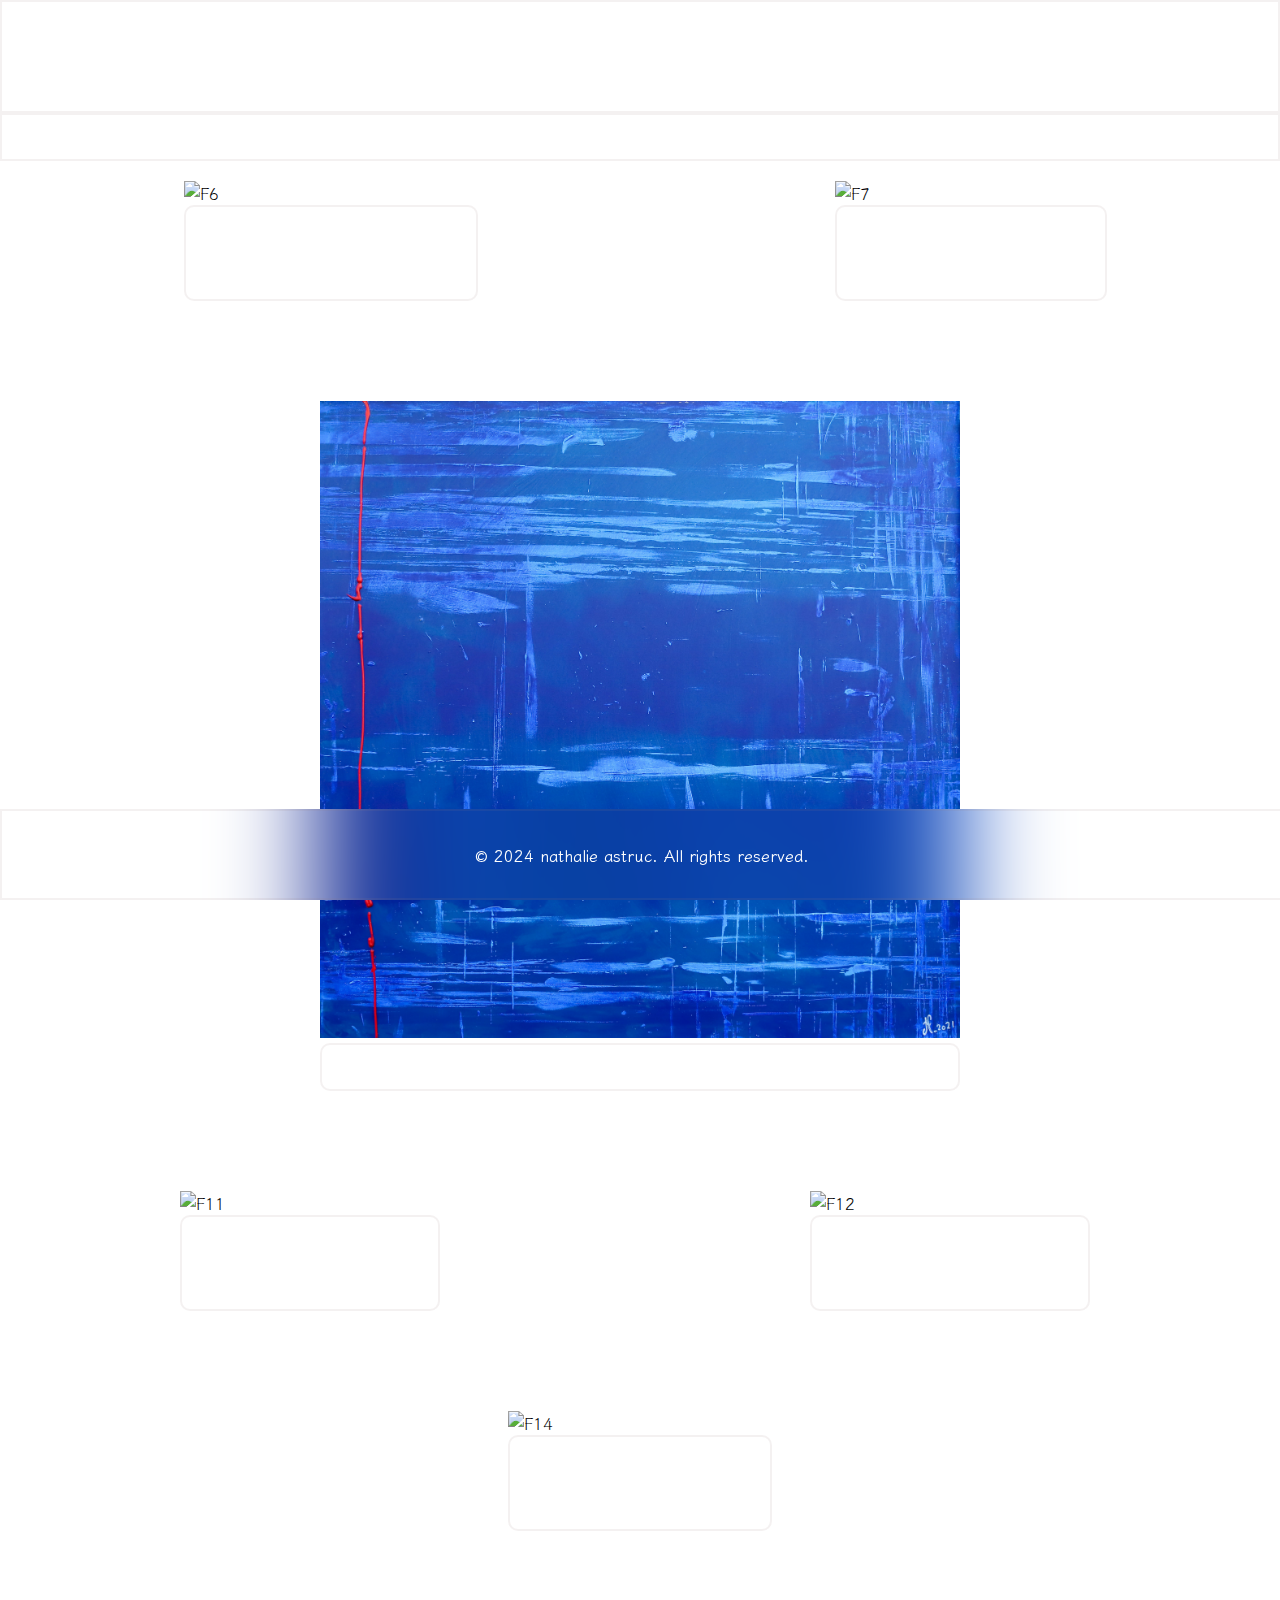
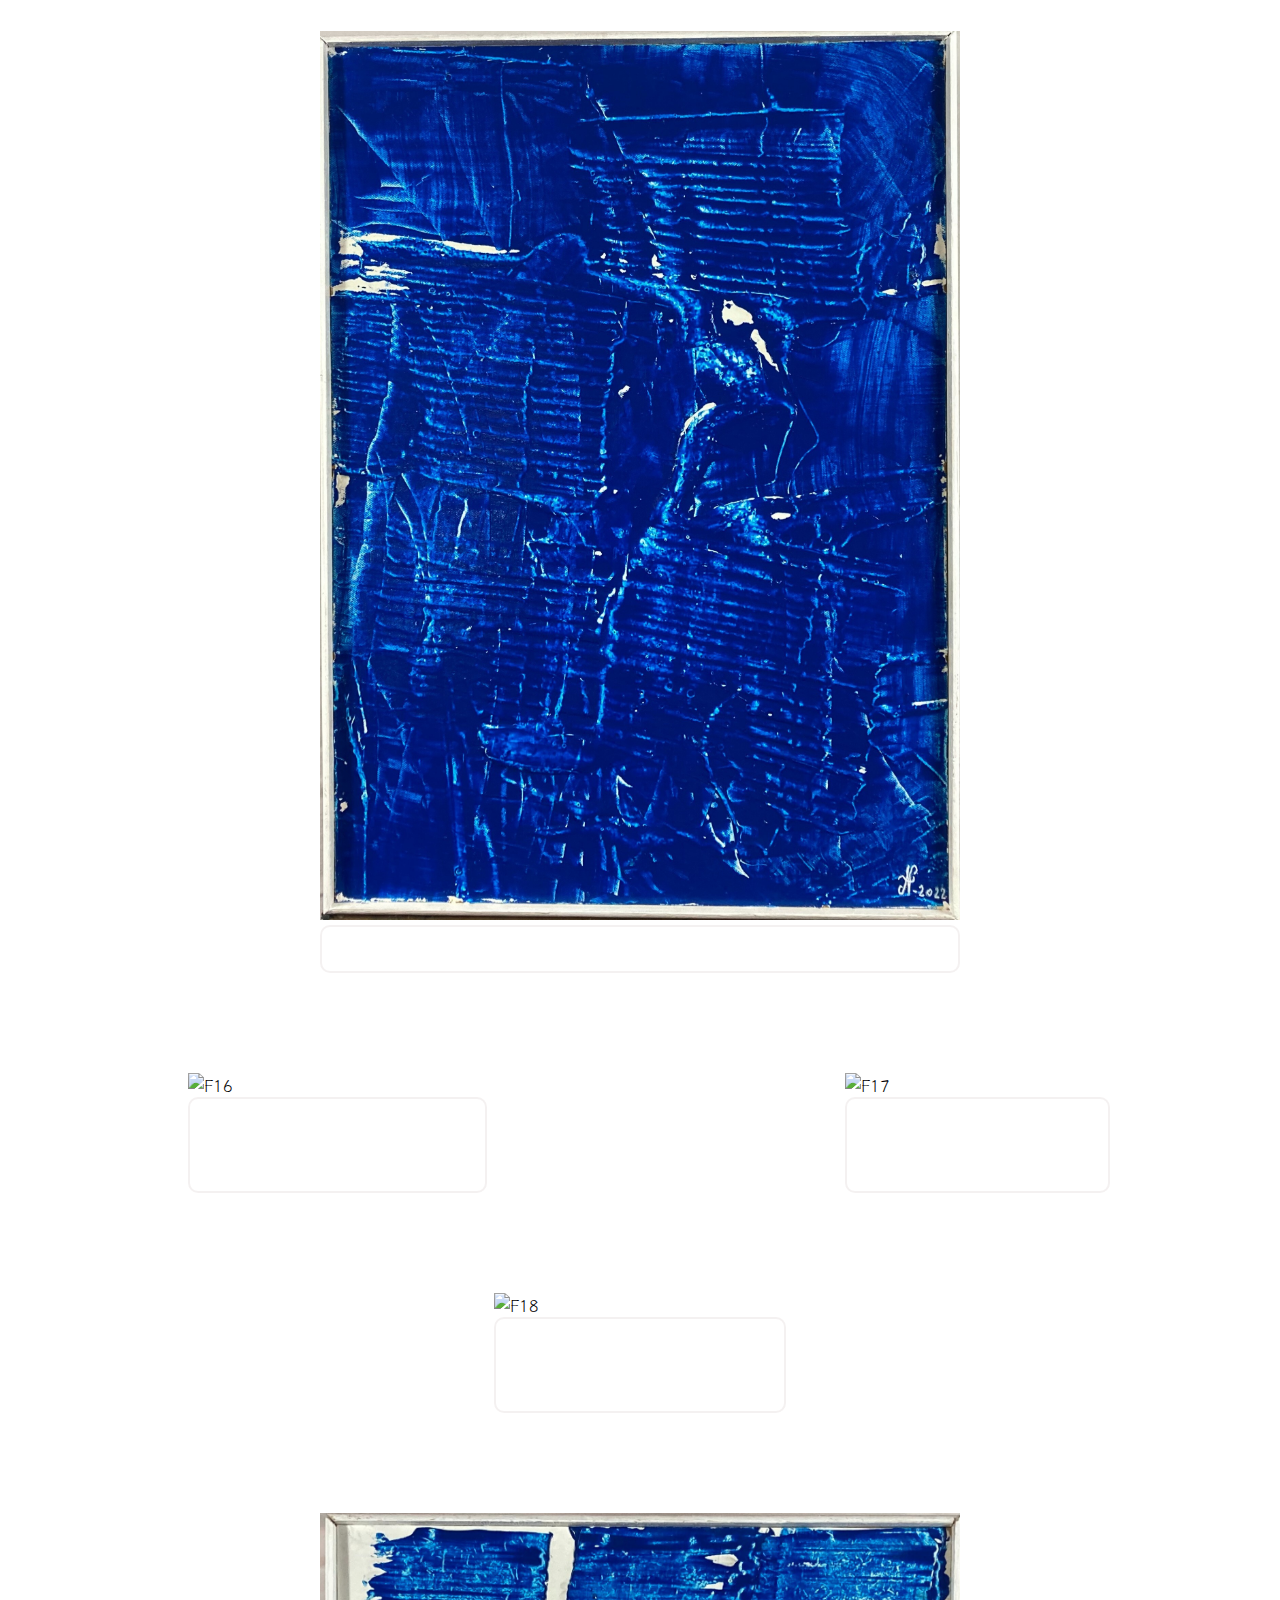
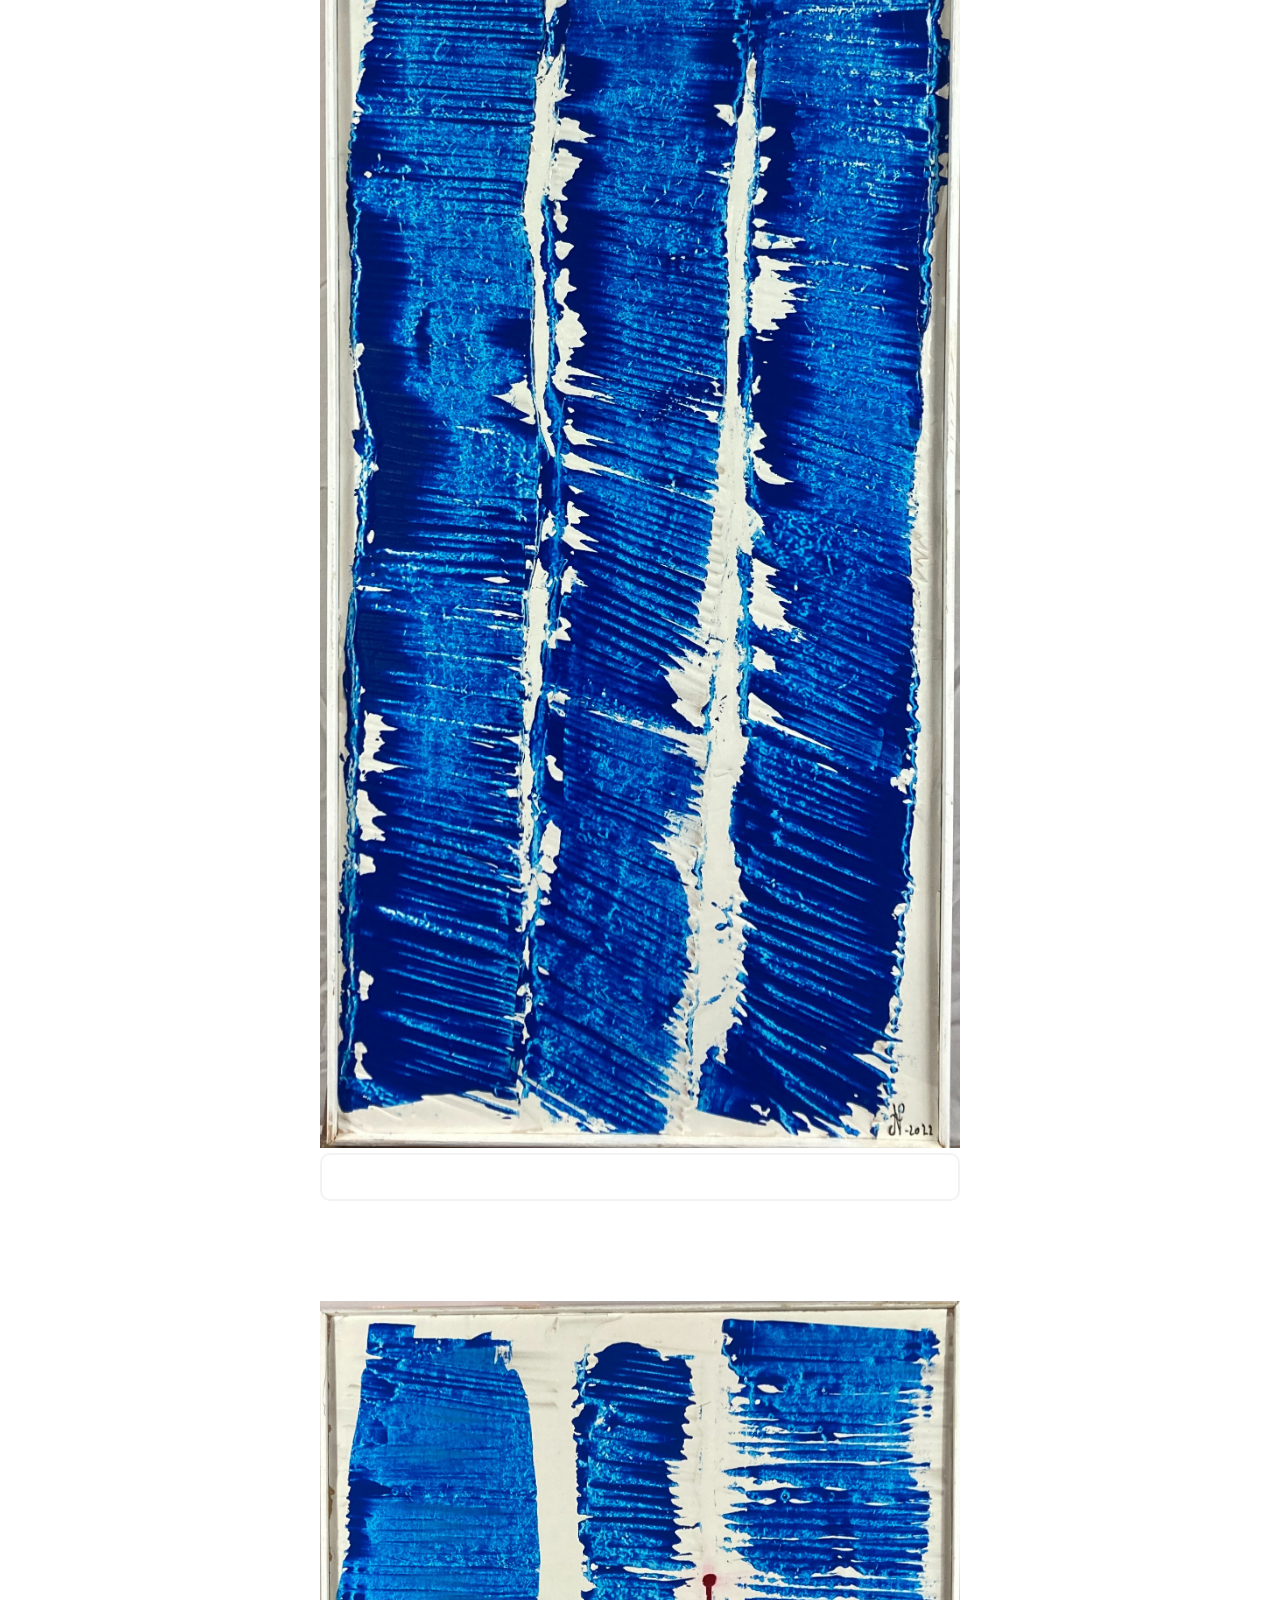
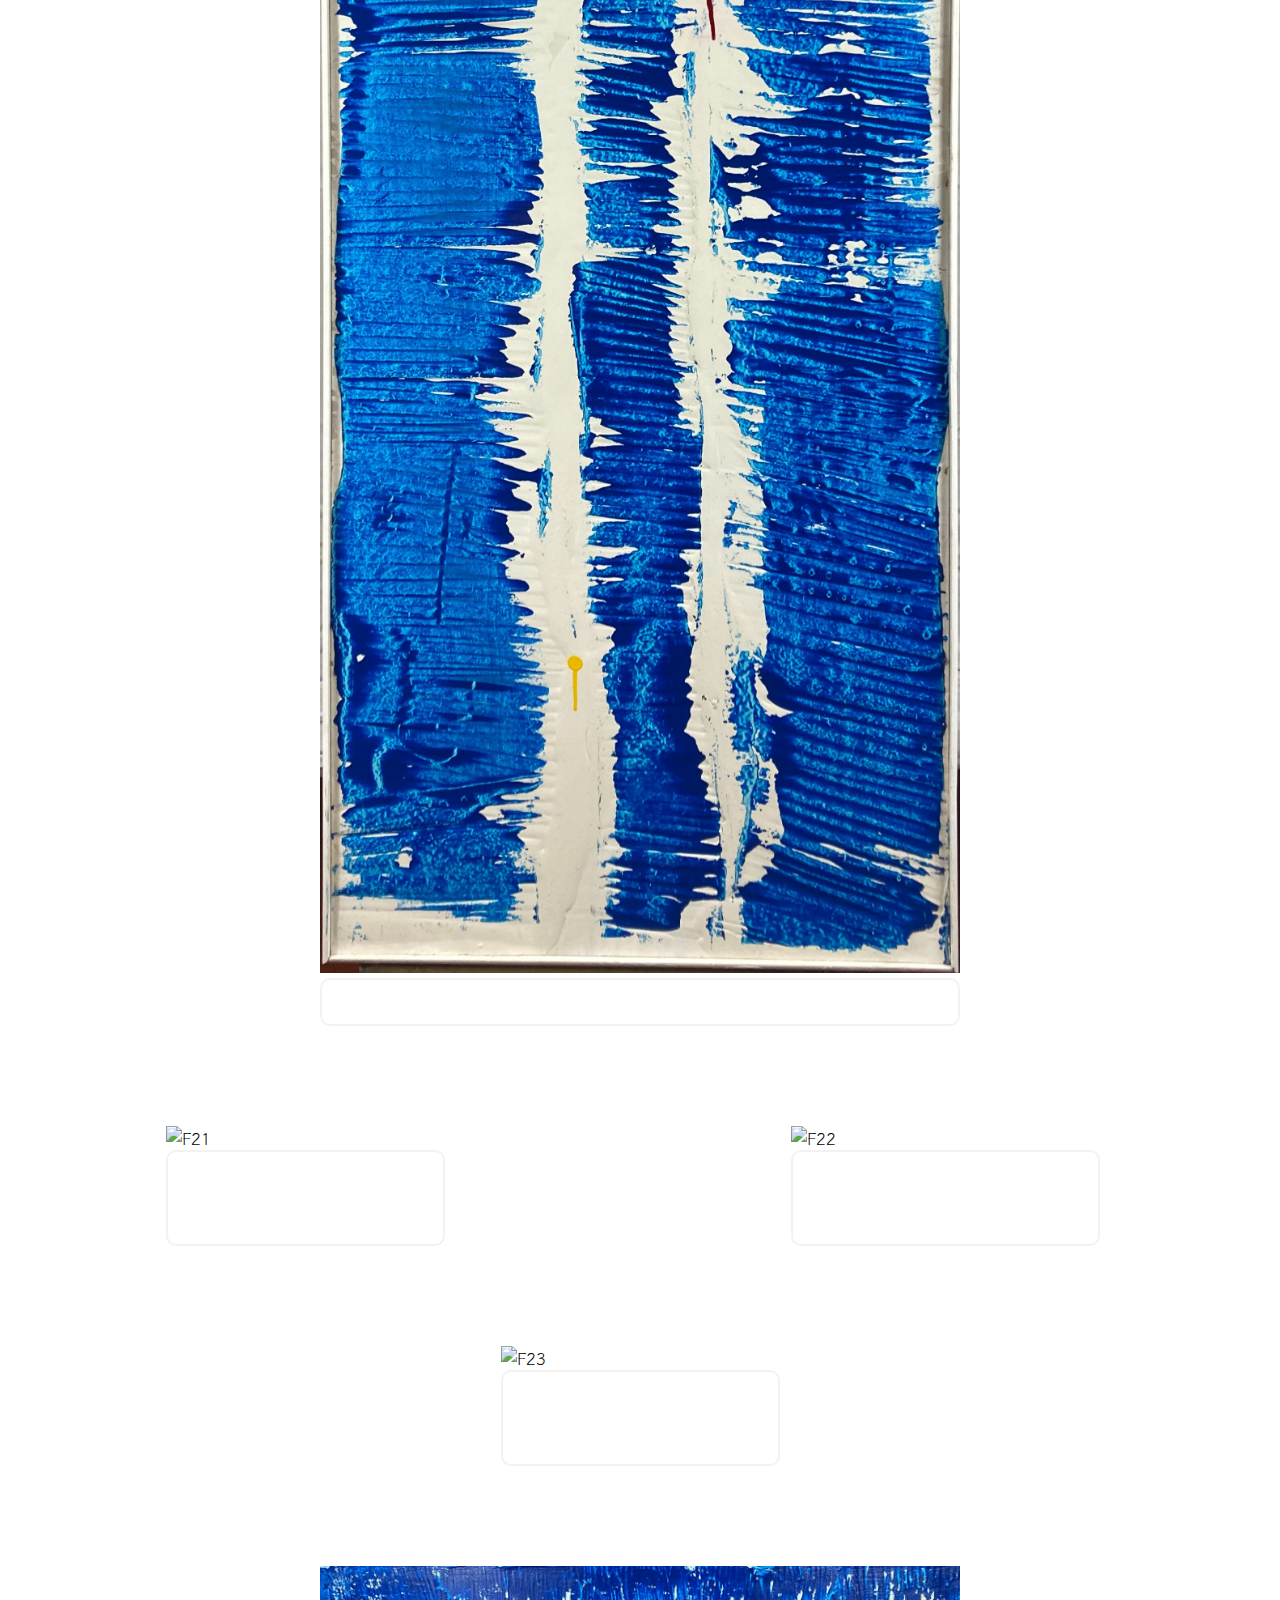
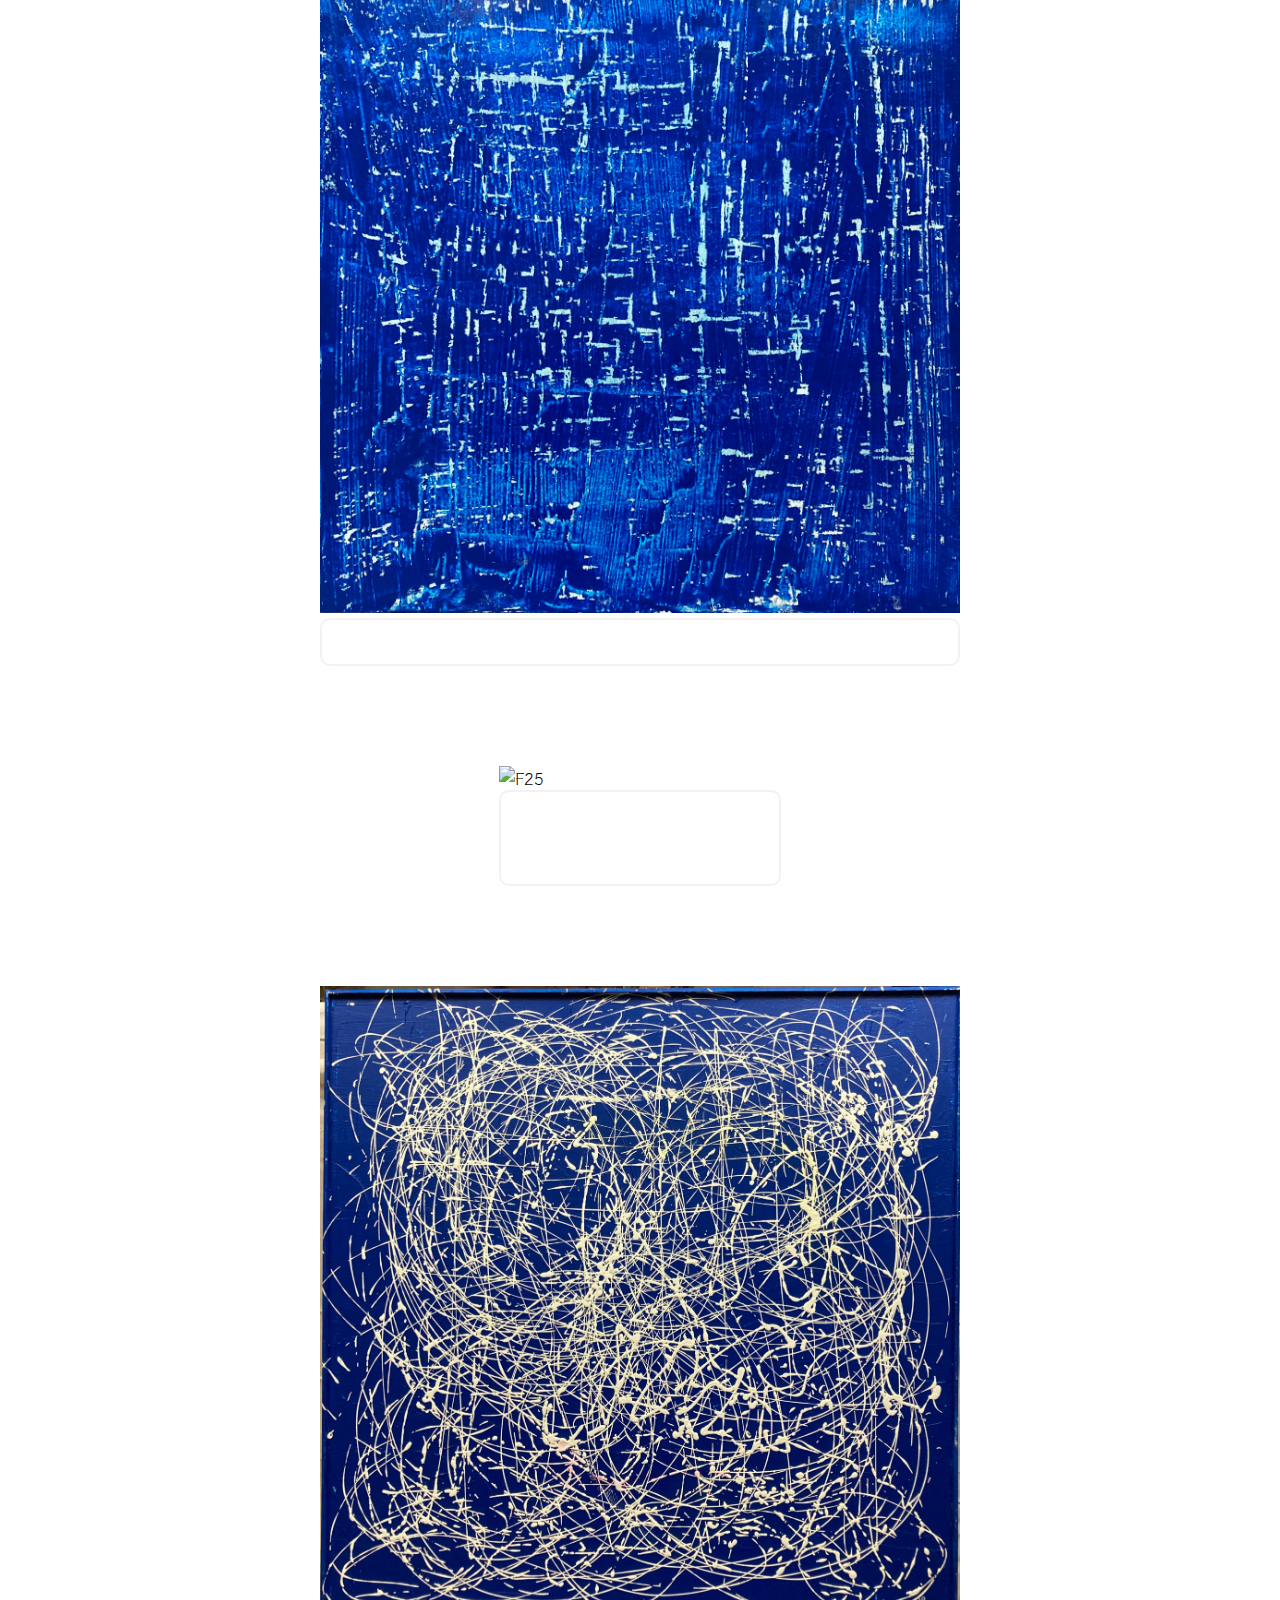
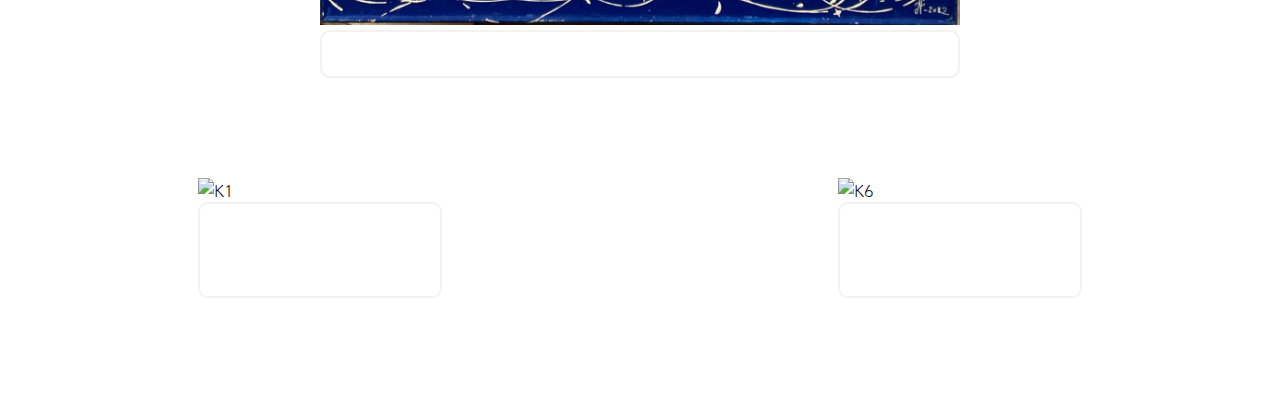
==== html/collection-lesbleus.html @ 15bca6fb "Add files via upload" ====
<!DOCTYPE html>
<html lang="en">
<head>
    
    <meta charset="UTF-8">
    <meta name="viewport" content="width=device-width, initial-scale=1.0">
    <title>Nathalie Astruc</title>

    <style>
    body{
        background-image: url("../media/fondbleu.JPG");
        background-repeat:no-repeat;
        background-size:cover;
    }
    </style>
    <link rel="preconnect" href="https://fonts.googleapis.com">
    <link rel="preconnect" href="https://fonts.gstatic.com" crossorigin>
    <link href="https://fonts.googleapis.com/css2?family=Bad+Script&family=Klee+One&display=swap" rel="stylesheet">
    <link rel="stylesheet" href="../css/css.css">
</head>

<body>
    <header> 
        <h1>les bleus</h1>

    </header>
    <nav>
        <a href="../index.html">accueil</a>
        <a href="biographie.html">l'artiste</a>
        <div class="dropdown">
            <a href="#">collections</a>
            <div class="dropdown-content">
                <a href="collection-lesbleus.html">les bleus</a>
                <a href="collection-lescouleurs.html">les couleurs</a>
                <a href="collection-1m2.html">1m²</a>
                <a href="collection-sectionsdetableau.html">sections de tableau</a>
         
            </div>
        </div>
       <div class="dropdown">
            <a href="#">expositions</a>
            <div class="dropdown-content">
                <a href="expo-castries.html">castries</a>
                <a href="expo-golf-des-chanalets.html">golf des chanalets</a>
            </div>
        </div>
        <a href="contact.html">Contact</a>
    </nav>

    <main>
        <div class="image-container">
            <div>
                <img src="../media/lesbleus/F6.jpg" alt="F6">
                <div class="caption">planète bleue - serie bleus - 40,5cm x 81cm - Acrylique sur panneau - 2021</div>
            </div>
            <div>
                <img src="../media/lesbleus/F7.jpg" alt="F7">
                <div class="caption">emballé - serie bleus - 40,5cm x 81cm - Acrylique sur panneau - 2021</div>
            </div>
            <div>
                <img src="../media/lesbleus/F8.jpg" alt="F8">
                <div class="caption">science - serie bleus - 100cm x 100cm - Acrylique sur panneau - 2021</div>
            </div>
            <div>
                <img src="../media/lesbleus/F11.jpg" alt="F11">
                <div class="caption">Golf - serie bleus - 100cm x 100cm - Acrylique sur panneau - 2021</div>
            </div>
            <div>
                <img src="../media/lesbleus/F12.jpg" alt="F12">
                <div class="caption">Nessie - serie bleus - 122,5cm x 61,2cm - Acrylique sur panneau - 2021</div>
            </div>
            <div>
                <img src="../media/lesbleus/F14.jpg" alt="F14">
                <div class="caption">F14 - serie bleus - 39,5cm x 71,5cm - Acrylique sur panneau - 2021</div>
            </div>
            <div>
                <img src="../media/lesbleus/F15.jpg" alt="F15">
                <div class="caption">Piégé dans la glace - serie bleus - 50cm x 70cm - Acrylique sur panneau - 2022</div>
            </div>
            <div>
                <img src="../media/lesbleus/F16.jpg" alt="F16">
                <div class="caption">L'inversion du lac - serie bleus - 40cm x 55cm - Acrylique sur panneau - 2022</div>
            </div>
            <div>
                <img src="../media/lesbleus/F17.jpg" alt="F17">
                <div class="caption">cascade - serie bleus - 40cm x 50cm - Acrylique sur panneau - 2022</div>
            </div>
            <div>
                <img src="../media/lesbleus/F18.jpg" alt="F18">
                <div class="caption">Pluie diluvienne - serie bleus - 40cm x 50cm - Acrylique sur panneau - 2022</div>
            </div>
            <div>
                <img src="../media/lesbleus/F19.jpg" alt="F19">
                <div class="caption">les trois états - serie bleus - 82cm x 41cm - Acrylique sur panneau - 2022</div>
            </div>
            <div>
                <img src="../media/lesbleus/F20.jpg" alt="F20">
                <div class="caption">ski de fond - serie bleus - 122cm x 61cm - Acrylique sur panneau - 2022</div>
            </div>
            <div>
                <img src="../media/lesbleus/F21.jpg" alt="F21">
                <div class="caption">sérénité - serie bleus - 54,5cm x 38,5cm - Acrylique sur panneau - 2022</div>
            </div>
            <div>
                <img src="../media/lesbleus/F22.jpg" alt="F22">
                <div class="caption">piscine olympique - serie bleus - 100cm x 100cm - Acrylique sur panneau - 2023</div>
            </div>
            <div>
                <img src="../media/lesbleus/F23.jpg" alt="F23">
                <div class="caption">La mer... - serie bleus - 100cm x 100cm - Acrylique sur panneau - 2023</div>
            </div>
            <div>
                <img src="../media/lesbleus/F24.jpg" alt="F24">
                <div class="caption">Espace numérique - serie bleus - 80cm x 80cm - Acrylique sur panneau - 2022</div>
            </div>
            <div>
                <img src="../media/lesbleus/F25.jpg" alt="F25">
                <div class="caption">Le petit bleu - serie bleus - 61cm x 61cm - Acrylique sur panneau - 2022</div>
            </div>
            <div>
                <img src="../media/lesbleus/F26.jpg" alt="F26">
                <div class="caption">Le cycle - serie bleus - 100cm x 100cm - Acrylique sur panneau - 2022</div>
            </div>
            <div>
                <img src="../media/lesbleus/K1.jpg" alt="K1">
                <div class="caption">K1 - serie bleus - 60cm x 60cm - Acrylique sur panneau - 2020</div>
            </div>
            <div>
                <img src="../media/lesbleus/K6.jpg" alt="K6">
                <div class="caption">K6 - serie bleus - 60cm x 64cm - Acrylique sur panneau - 2020</div>
            </div>
            <!-- Add more images and captions here -->
        </div>
      
    </main>

    <footer>
        <h4>&copy; 2024 nathalie astruc. All rights reserved.</h4>
    </footer>
</body>
</html>
---- css/css.css ----
body {
    font-family: "Klee One", cursive;
    font-weight: 400;
    font-style: normal;
    margin: 0;
    padding: 0;
}

p {
    border-radius: 10px;
    background: transparent;
    backdrop-filter: blur(50px);
    border: 2px solid rgba(158, 128, 128, 0.11);
    padding: 50px; 
    text-align: center;
    font-size: 2.5vh; 
    width: 50%;
    height: 70%;
    margin: auto; 
    margin-top: 4%;
    margin-bottom: 4%;
    position: relative; /* Ensure paragraph has a positioning context */
    z-index: 0;
}

header {
    color: #fff;
    background: transparent;
    border: 2px solid rgba(158, 128, 128, 0.11);
    backdrop-filter: blur(50px);
    padding: 10px 0;
    text-align: center;
    position: relative; /* Ensure header has a positioning context */
    z-index: 1; /* Higher than paragraphs */
}

nav {
    margin-bottom: 20px;
    background: transparent;
    backdrop-filter: blur(50px);
    border: 2px solid rgba(158, 128, 128, 0.11);
    padding: 10px 0;
    text-align: center;
    position: relative; /* Ensure nav has a positioning context */
    z-index: 2; /* Higher than header and paragraphs */
}

nav .dropdown {
    position: relative;
    display: inline-block;
}

nav .dropdown-content {
    display: none;
    position: absolute;
    background: rgba(22, 22, 22, 0.712);
    border: 2px solid rgba(158, 128, 128, 0.11);
    backdrop-filter: blur(50px);
    min-width: 160px;
    box-shadow: 0px 8px 16px 0px rgba(0,0,0,0.2);
    z-index: 3; /* Higher than nav */
}

nav .dropdown-content a {
    color: rgb(255, 255, 255);
    padding: 12px 16px;
    text-decoration: none;
    display: block;
}

nav .dropdown-content a:hover {
    background-color: #f1f1f175;
    backdrop-filter: blur(50px);
}

nav .dropdown:hover .dropdown-content {
    display: block;
}

nav a {
    color: #fff;
    text-decoration: none;
    padding: 0 10px;
}

nav a:hover {
    text-decoration: underline;
}

footer { 
    color: #fff;
    background: transparent;
    border: 2px solid rgba(158, 128, 128, 0.11);
    backdrop-filter: blur(50px);
    padding: 10px 0;
    position: fixed;
    bottom: 0;
    width: 100%;
    text-align: center;
    z-index: 1; /* Higher than paragraphs */
}

.image-container {
    display: flex;
    justify-content: space-around;
    flex-wrap: wrap;
}

/* Style for individual image */
.image-container img {
    width: 50%; /* Adjust the width according to your preference */
    margin-top: 0;
    margin-left: 25%;
}

/* Style for caption */
.caption {
    color: #fff;
    background: transparent;
    border: 2px solid rgba(158, 128, 128, 0.11);
    backdrop-filter: blur(50px);
    padding: 10px 0;
    text-align: center;
    border-radius: 10px;
    margin-left: 25%;
    margin-right: 25%;
    margin-bottom: 100px;
}
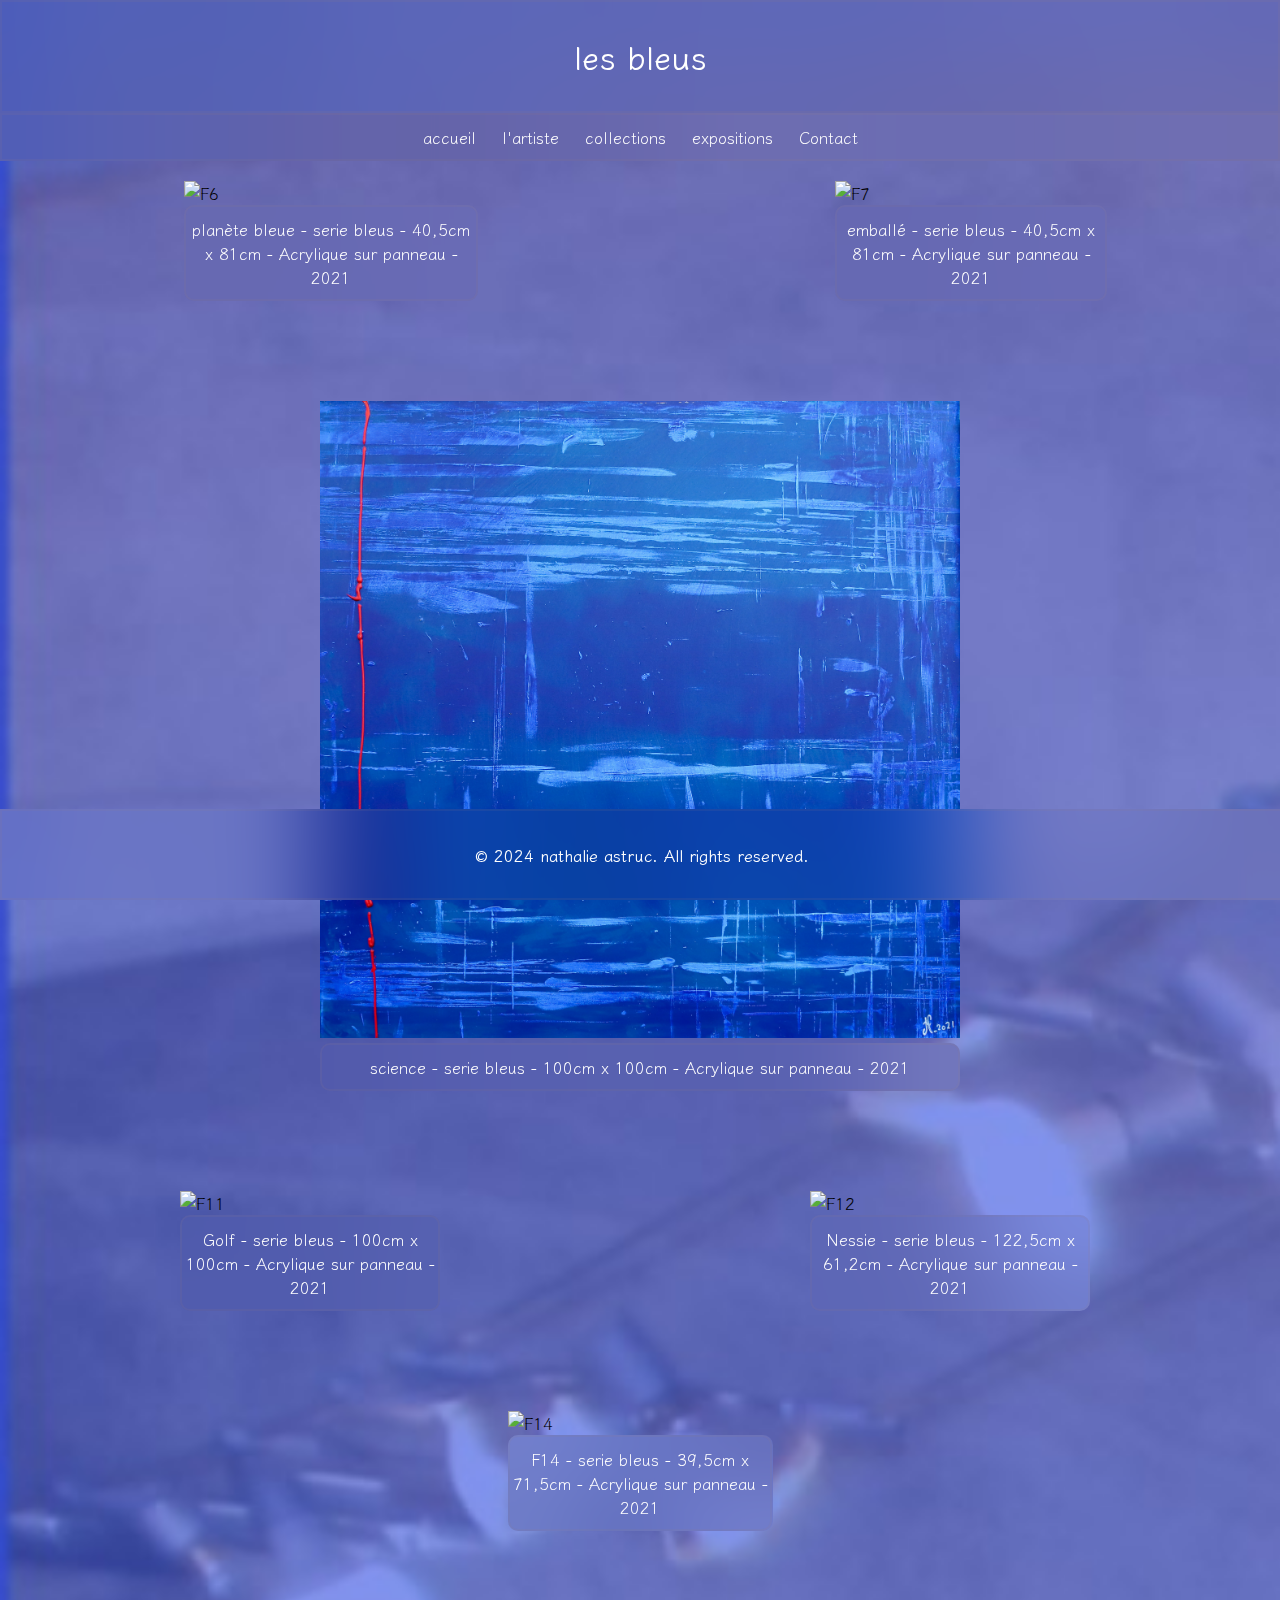
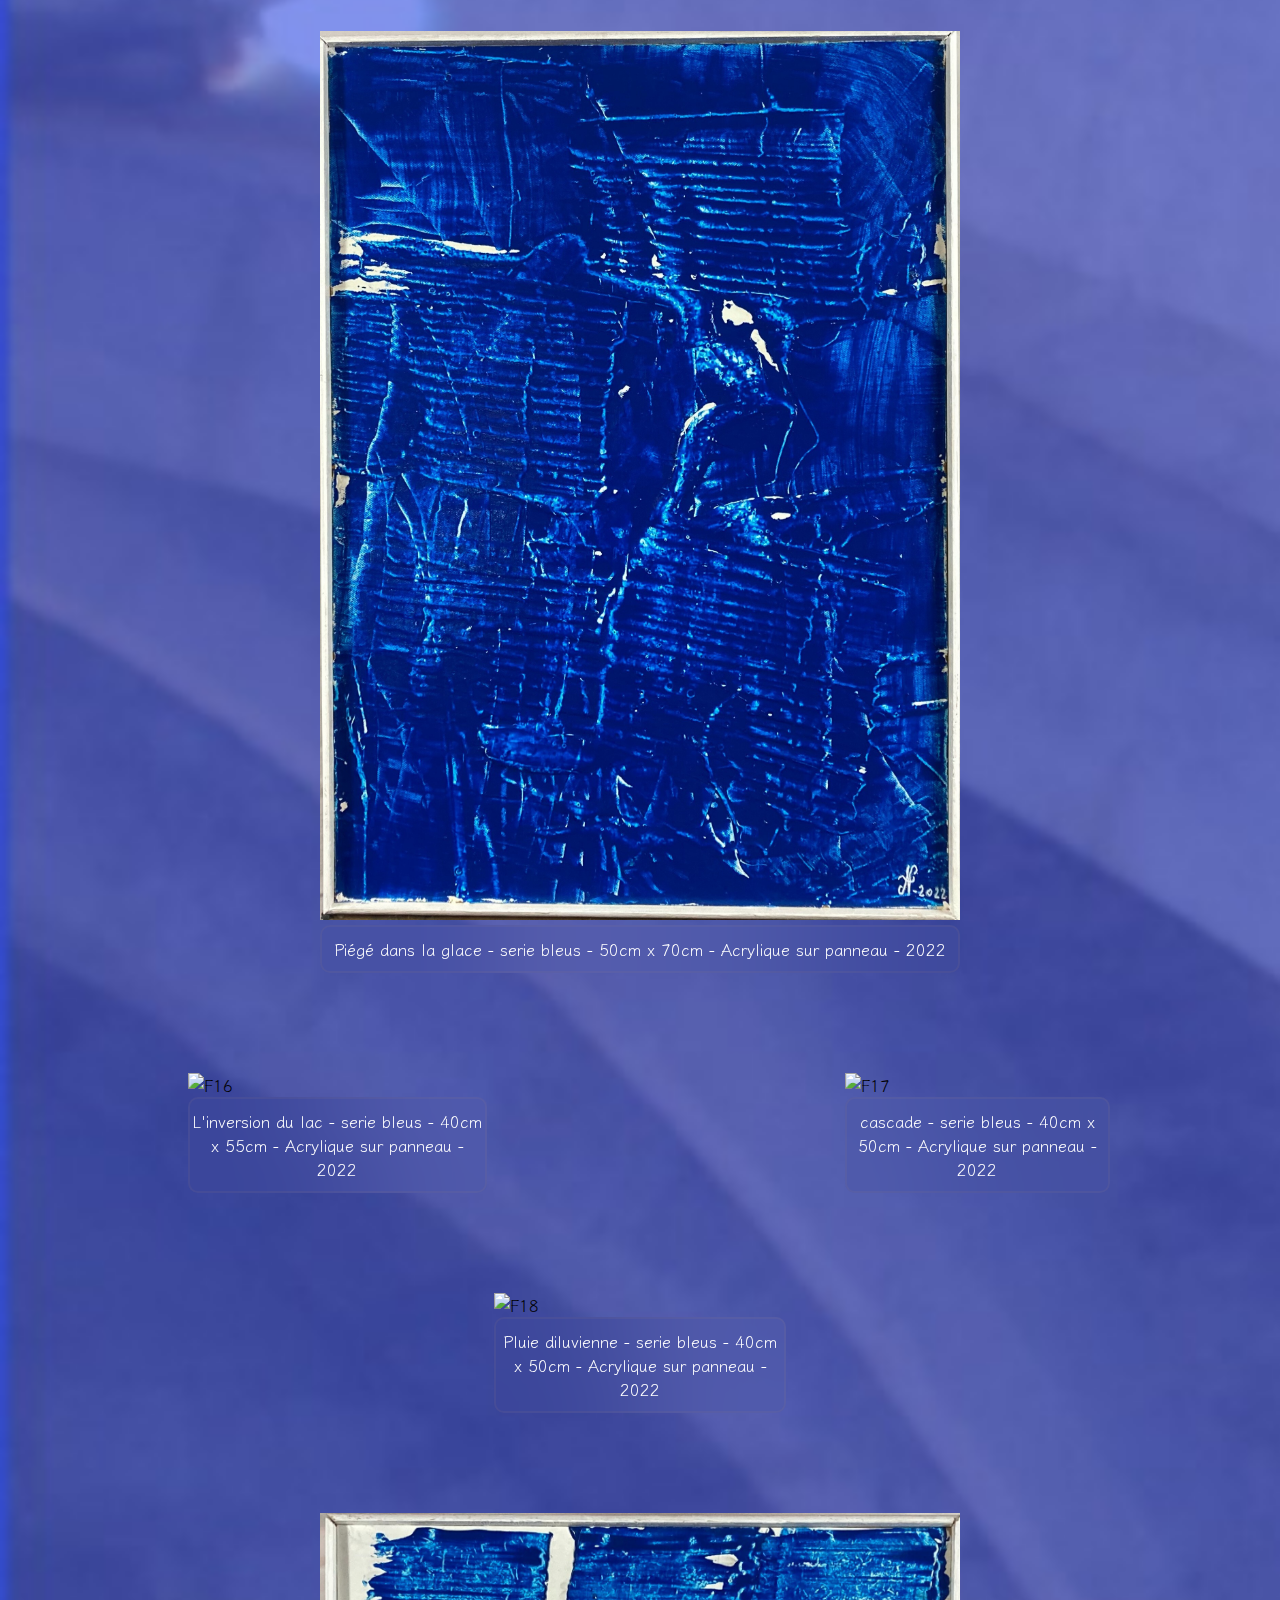
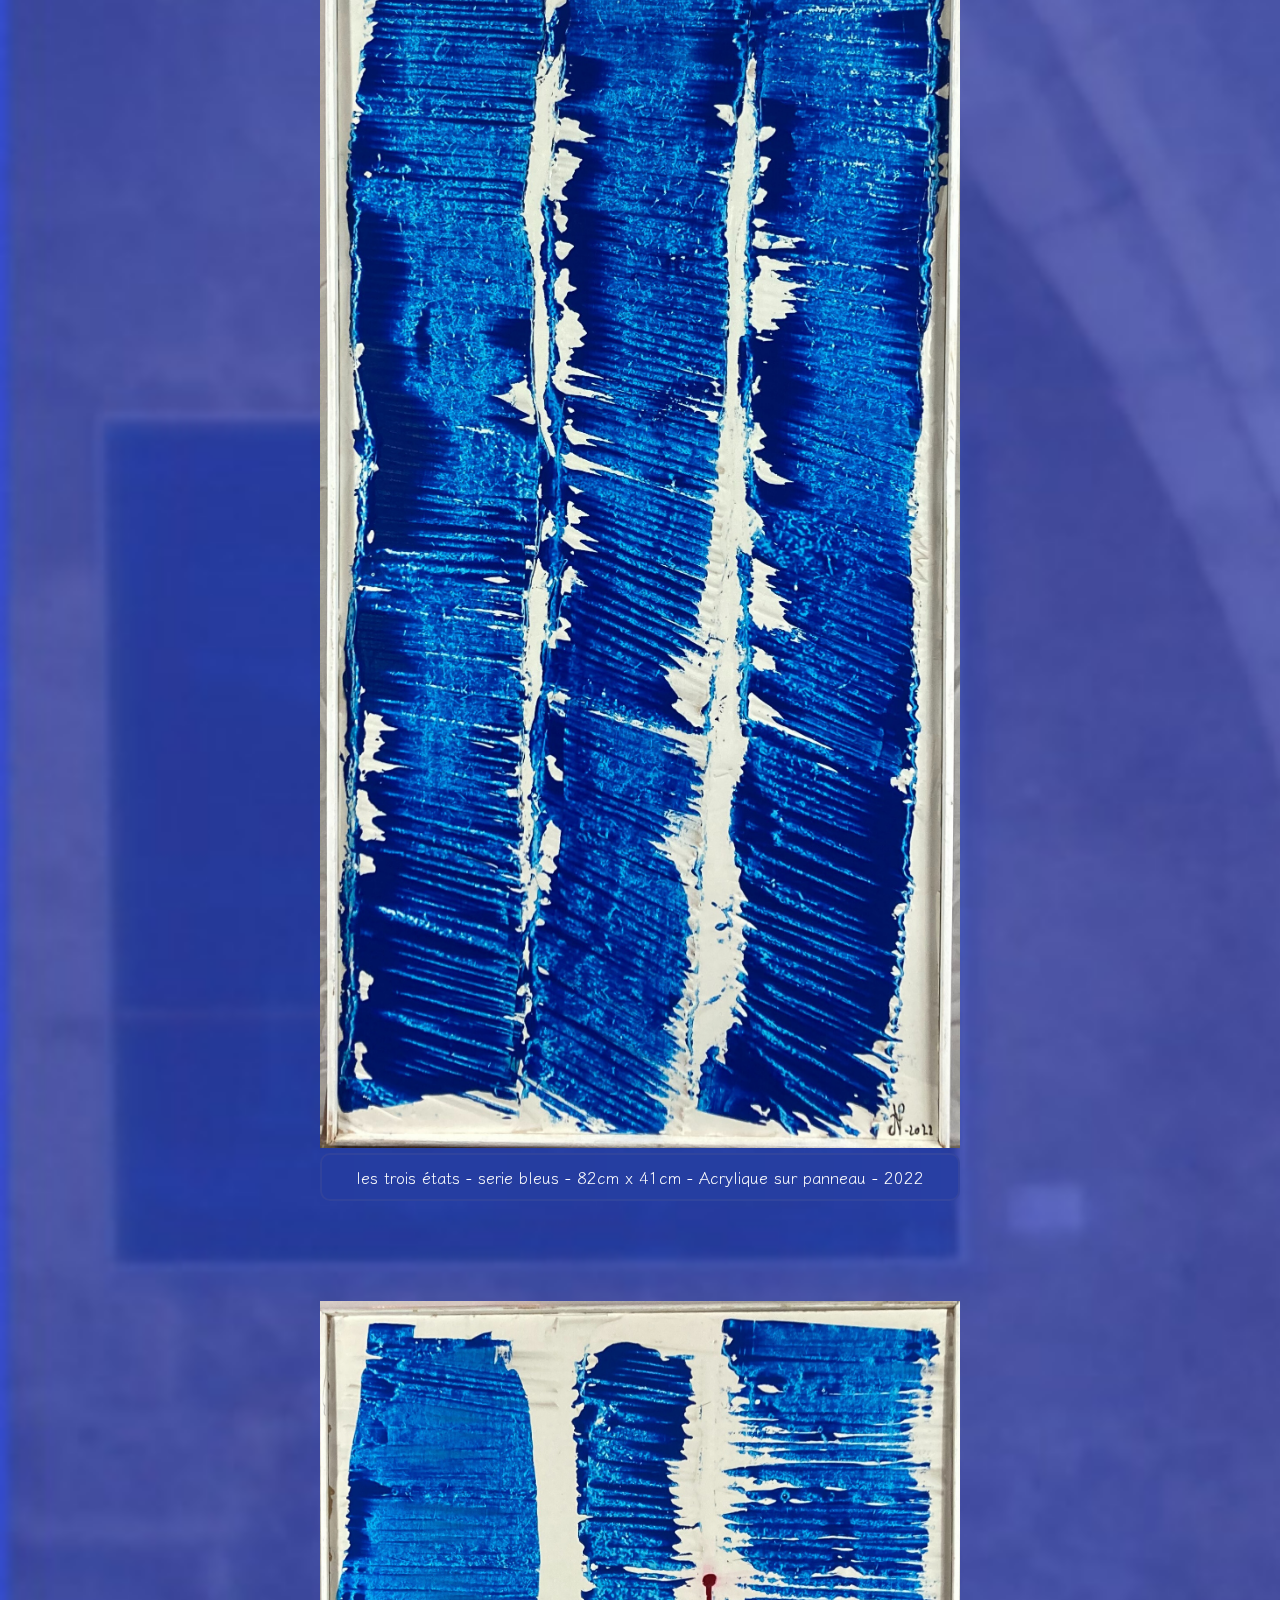
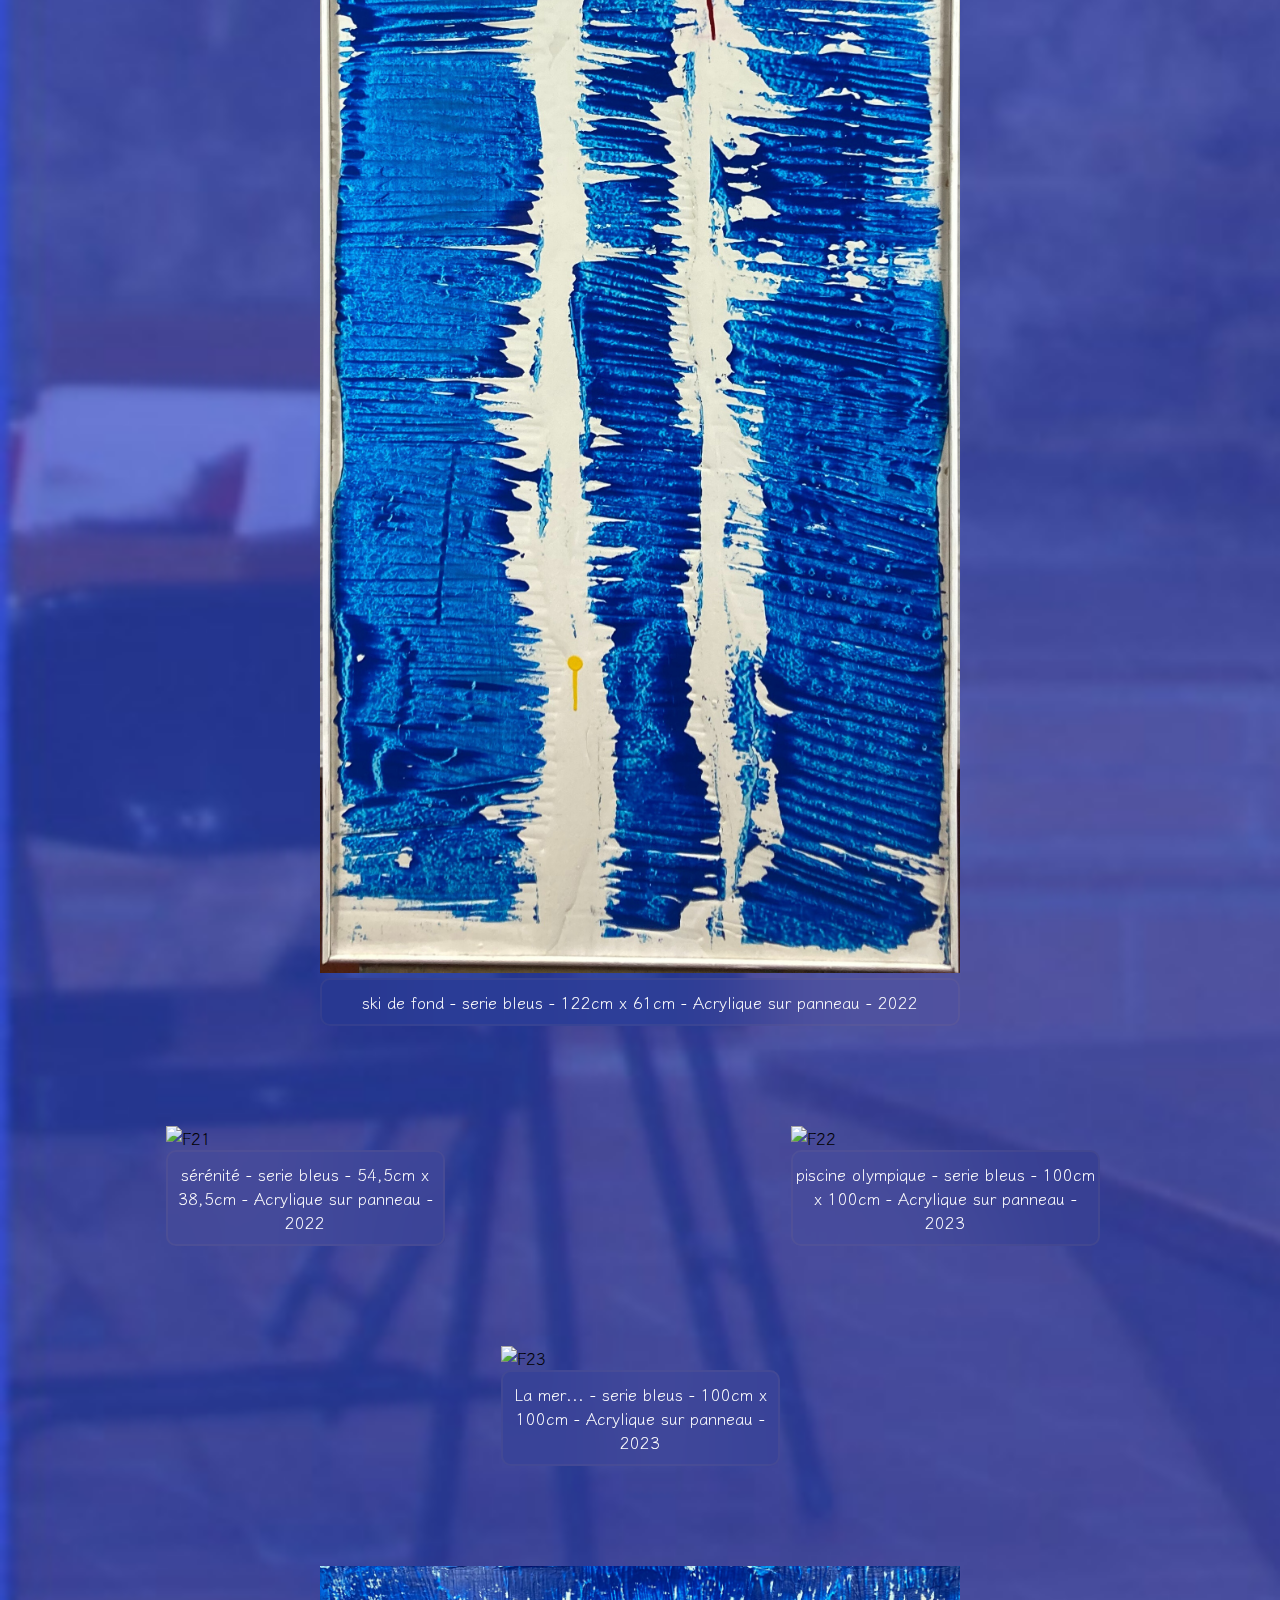
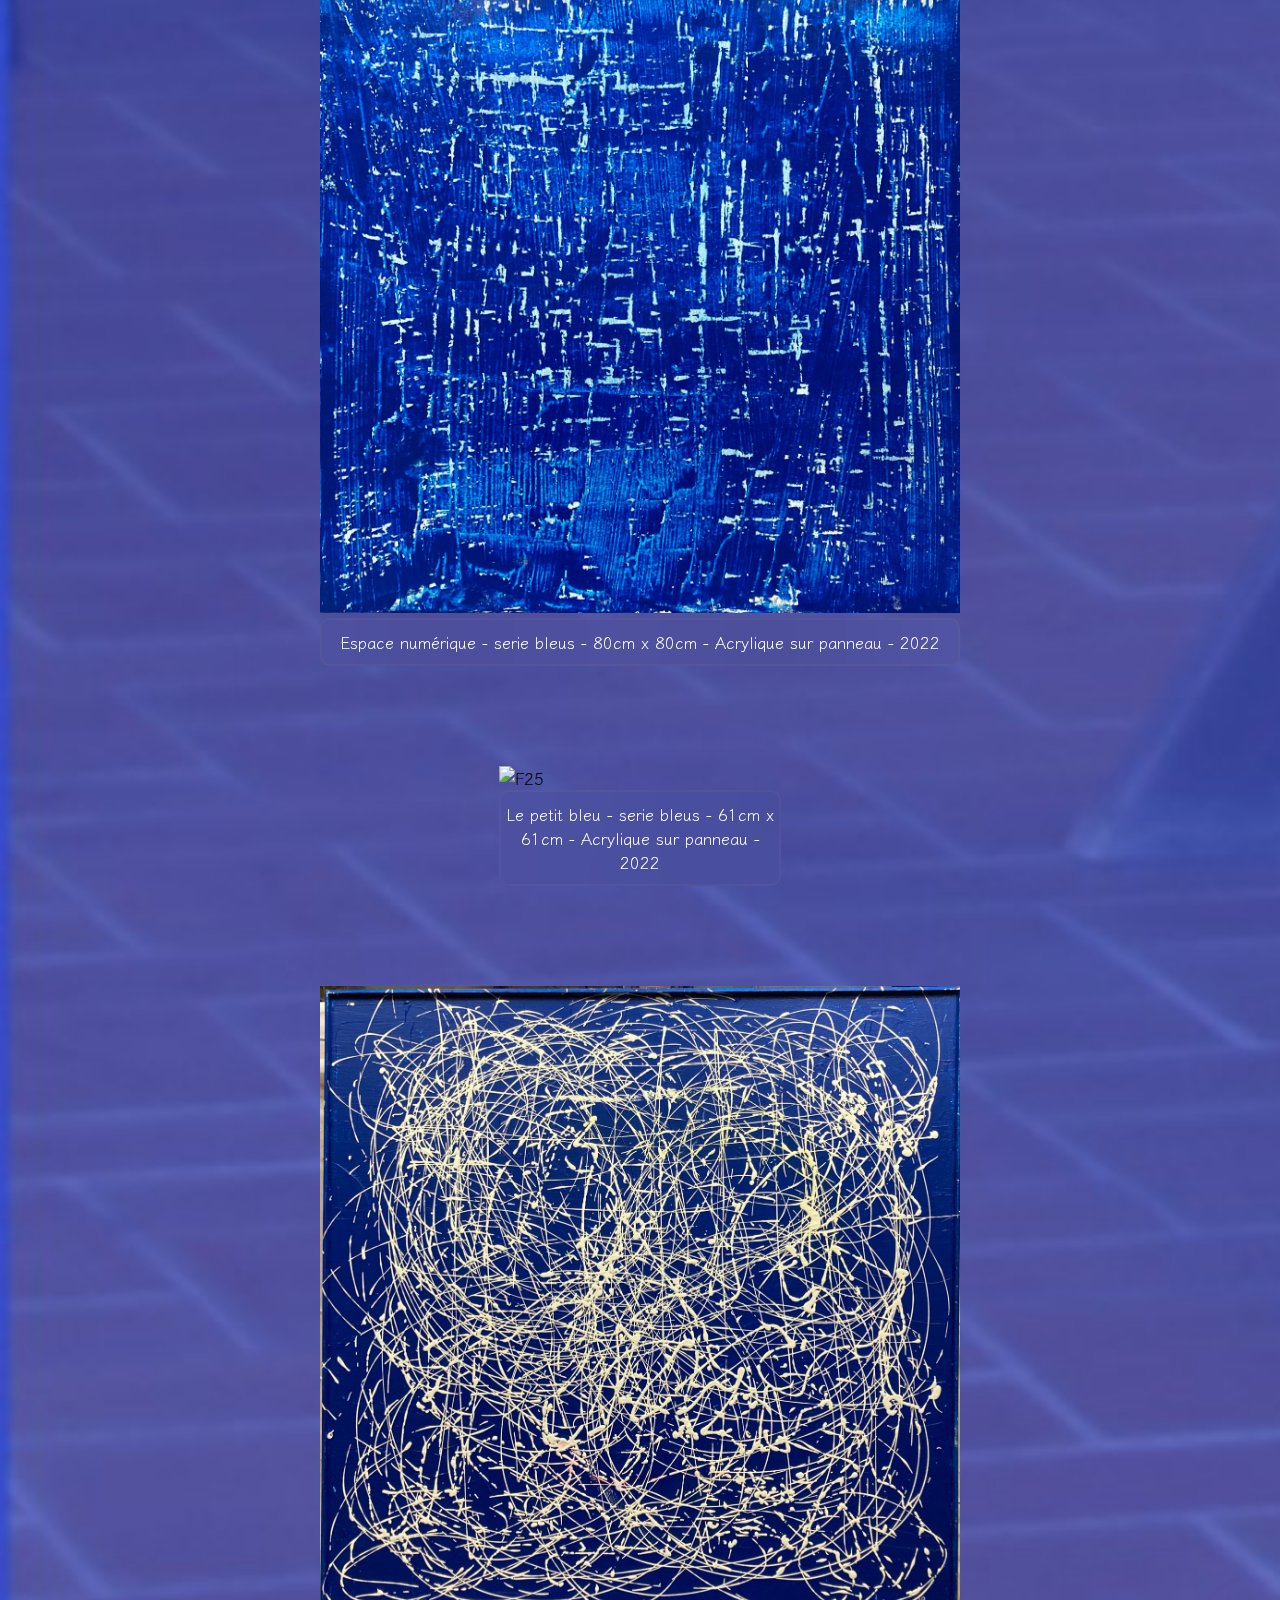
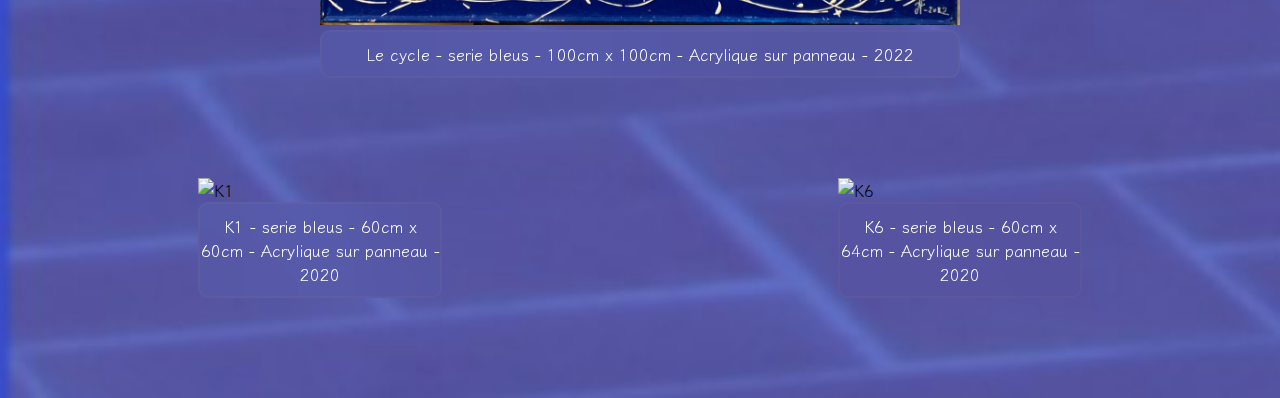
==== commit 77e83404: "Update collection-lesbleus.html" ====
--- a/html/collection-lesbleus.html
+++ b/html/collection-lesbleus.html
@@ -8,7 +8,7 @@
 
     <style>
     body{
-        background-image: url("../media/fondbleu.JPG");
+        background-image: url("../media/fondbleu.jpg");
         background-repeat:no-repeat;
         background-size:cover;
     }
@@ -138,4 +138,4 @@
         <h4>&copy; 2024 nathalie astruc. All rights reserved.</h4>
     </footer>
 </body>
-</html>+</html>
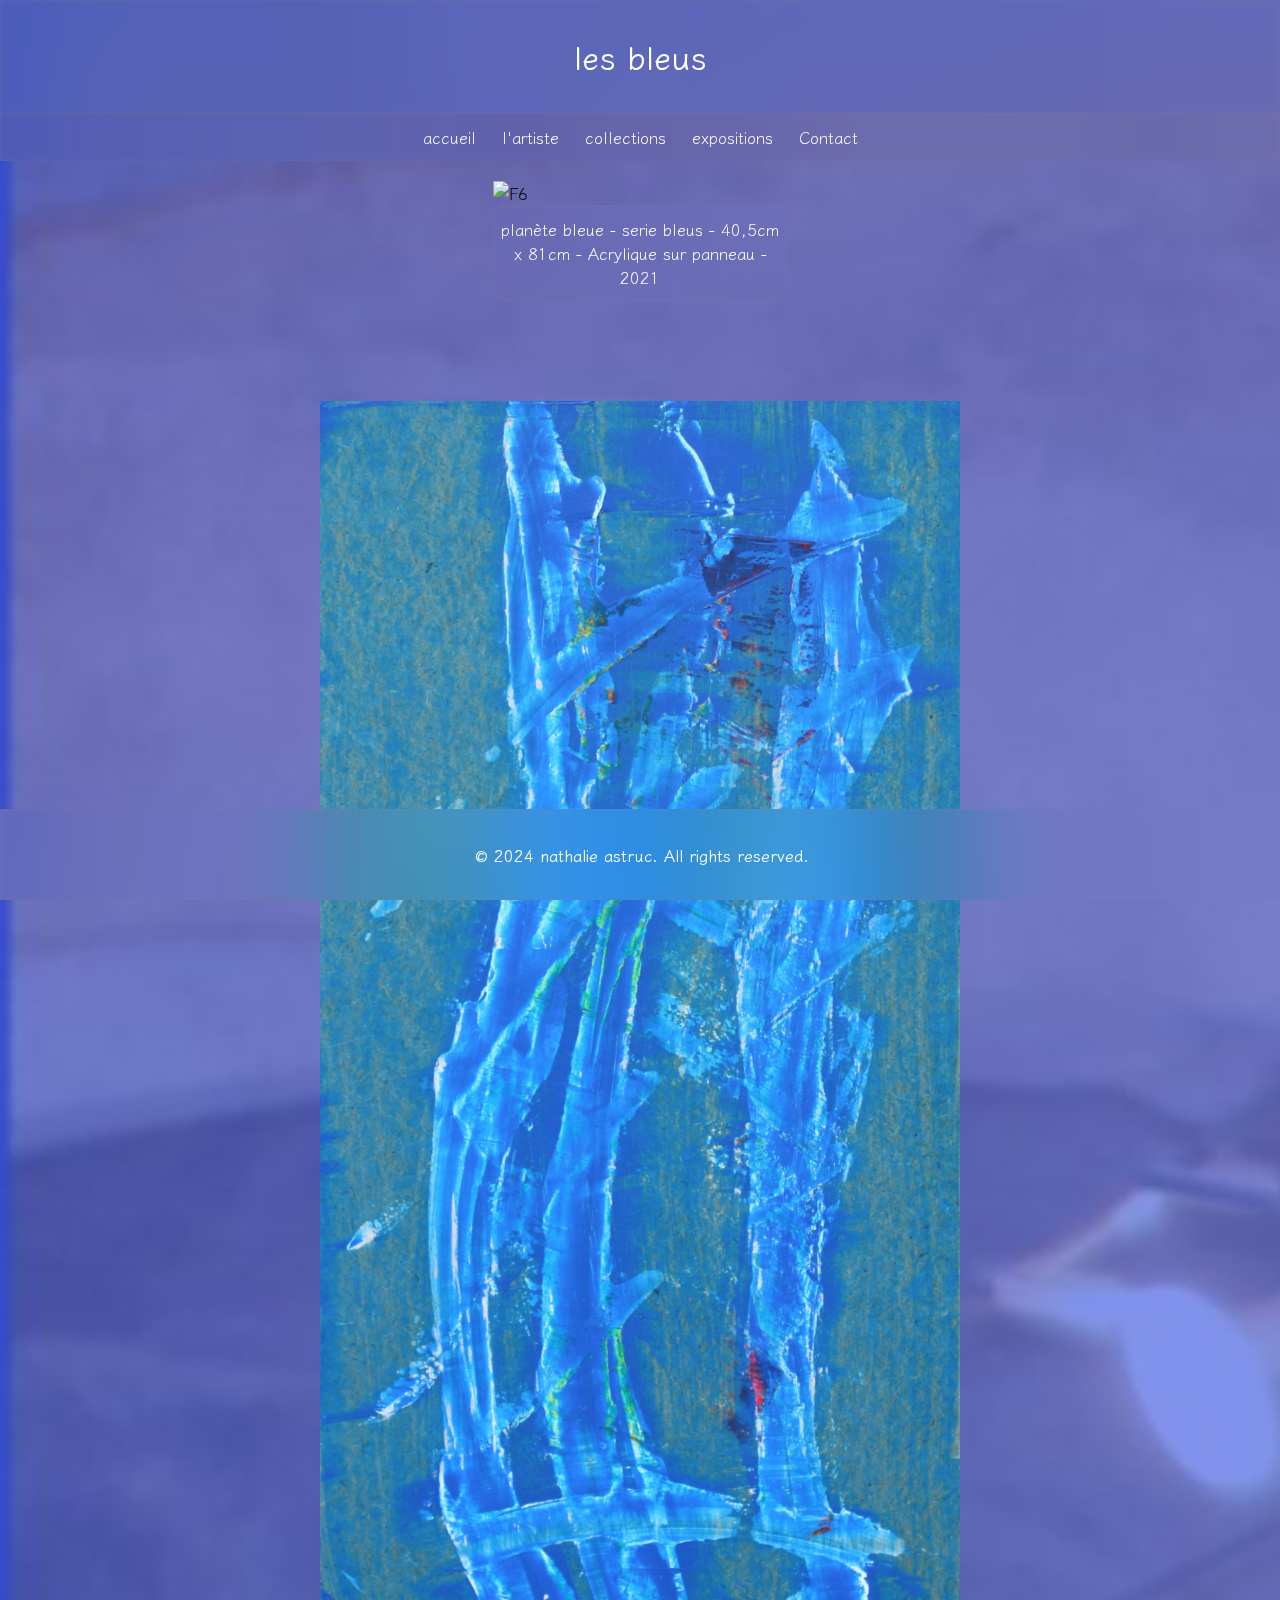
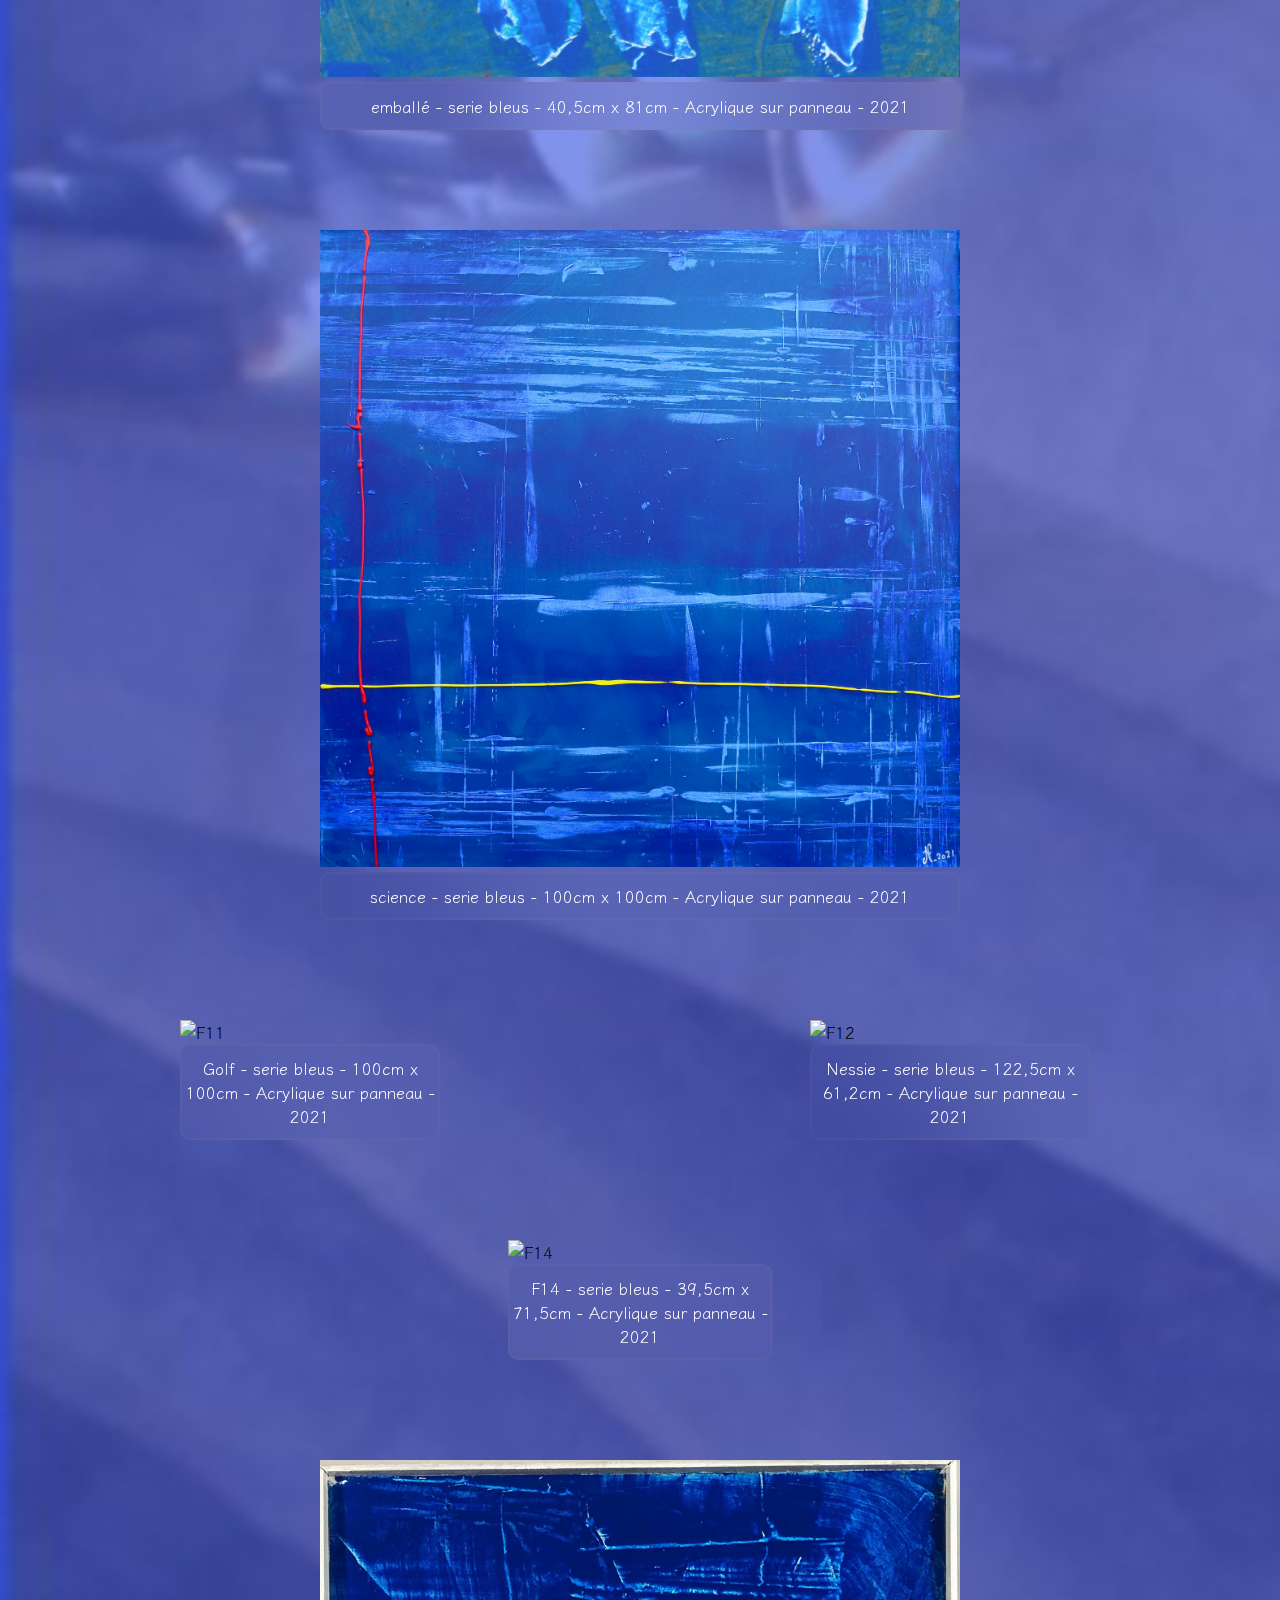
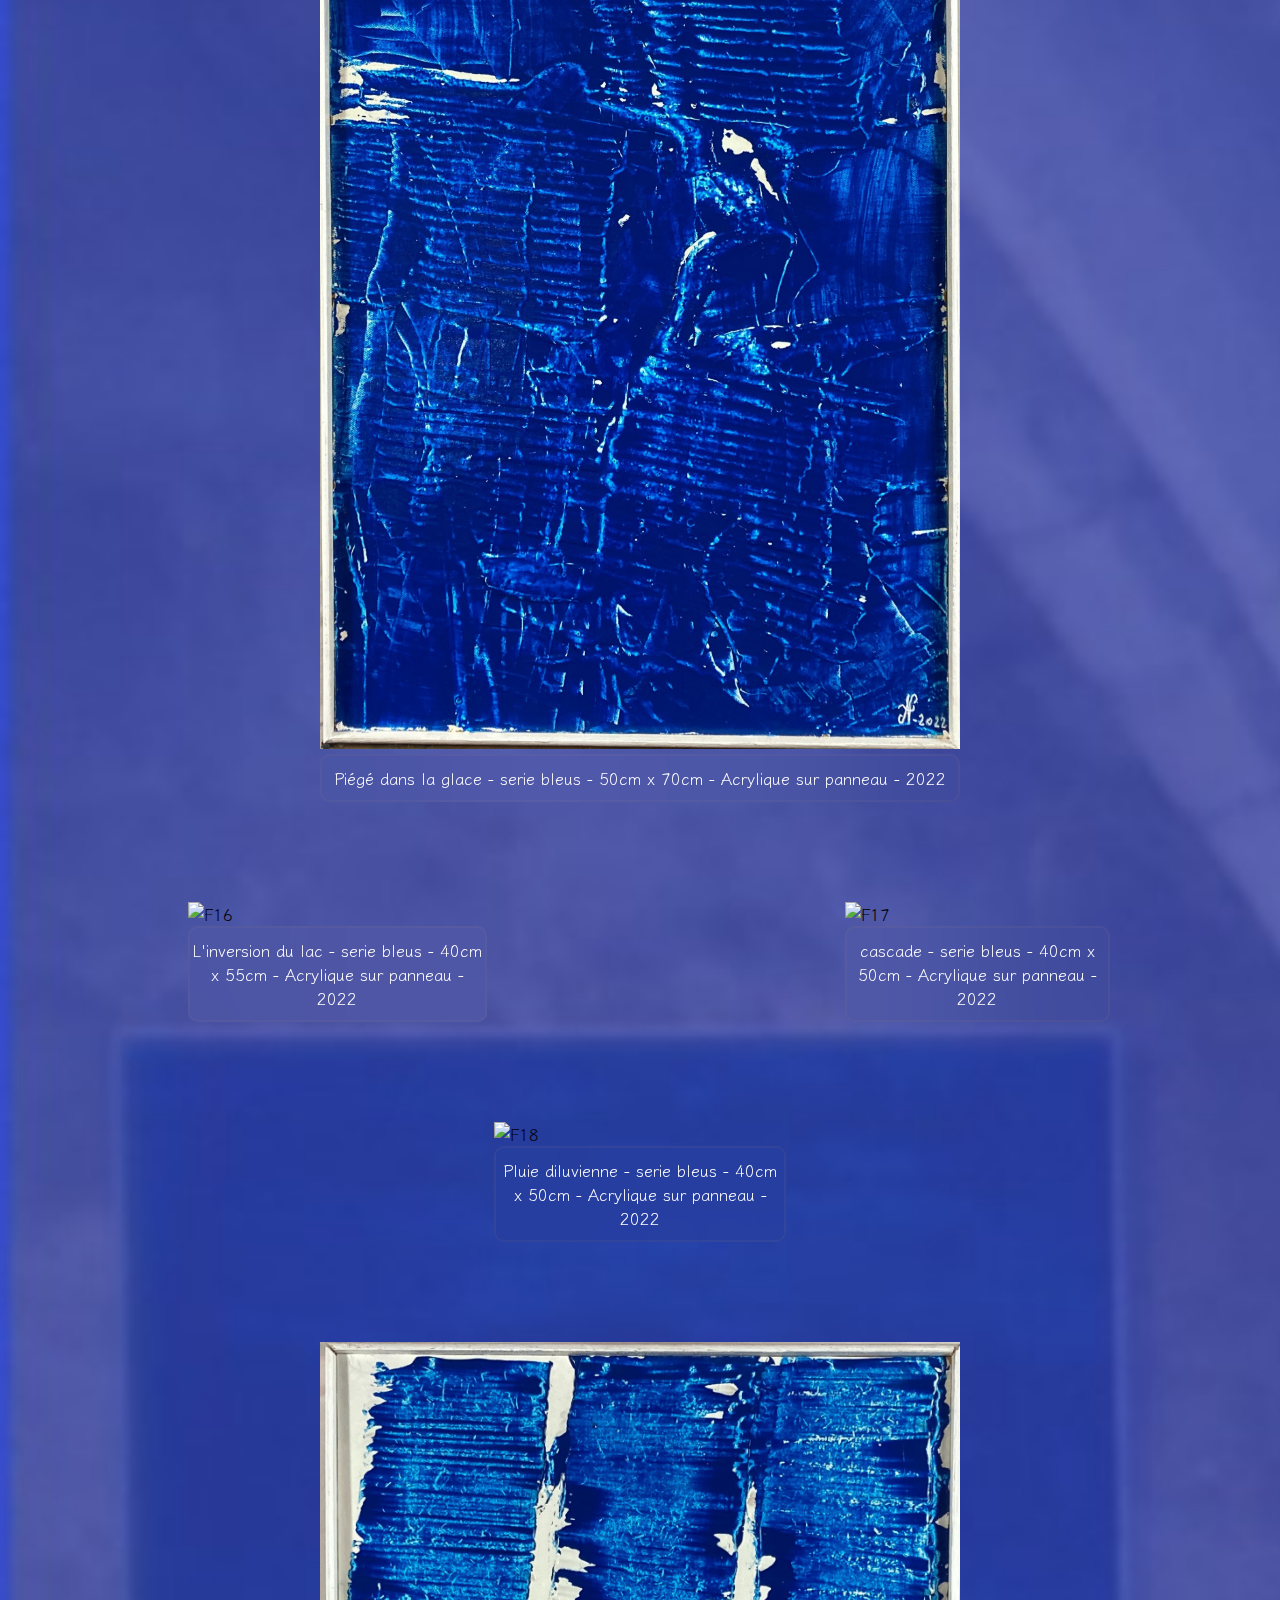
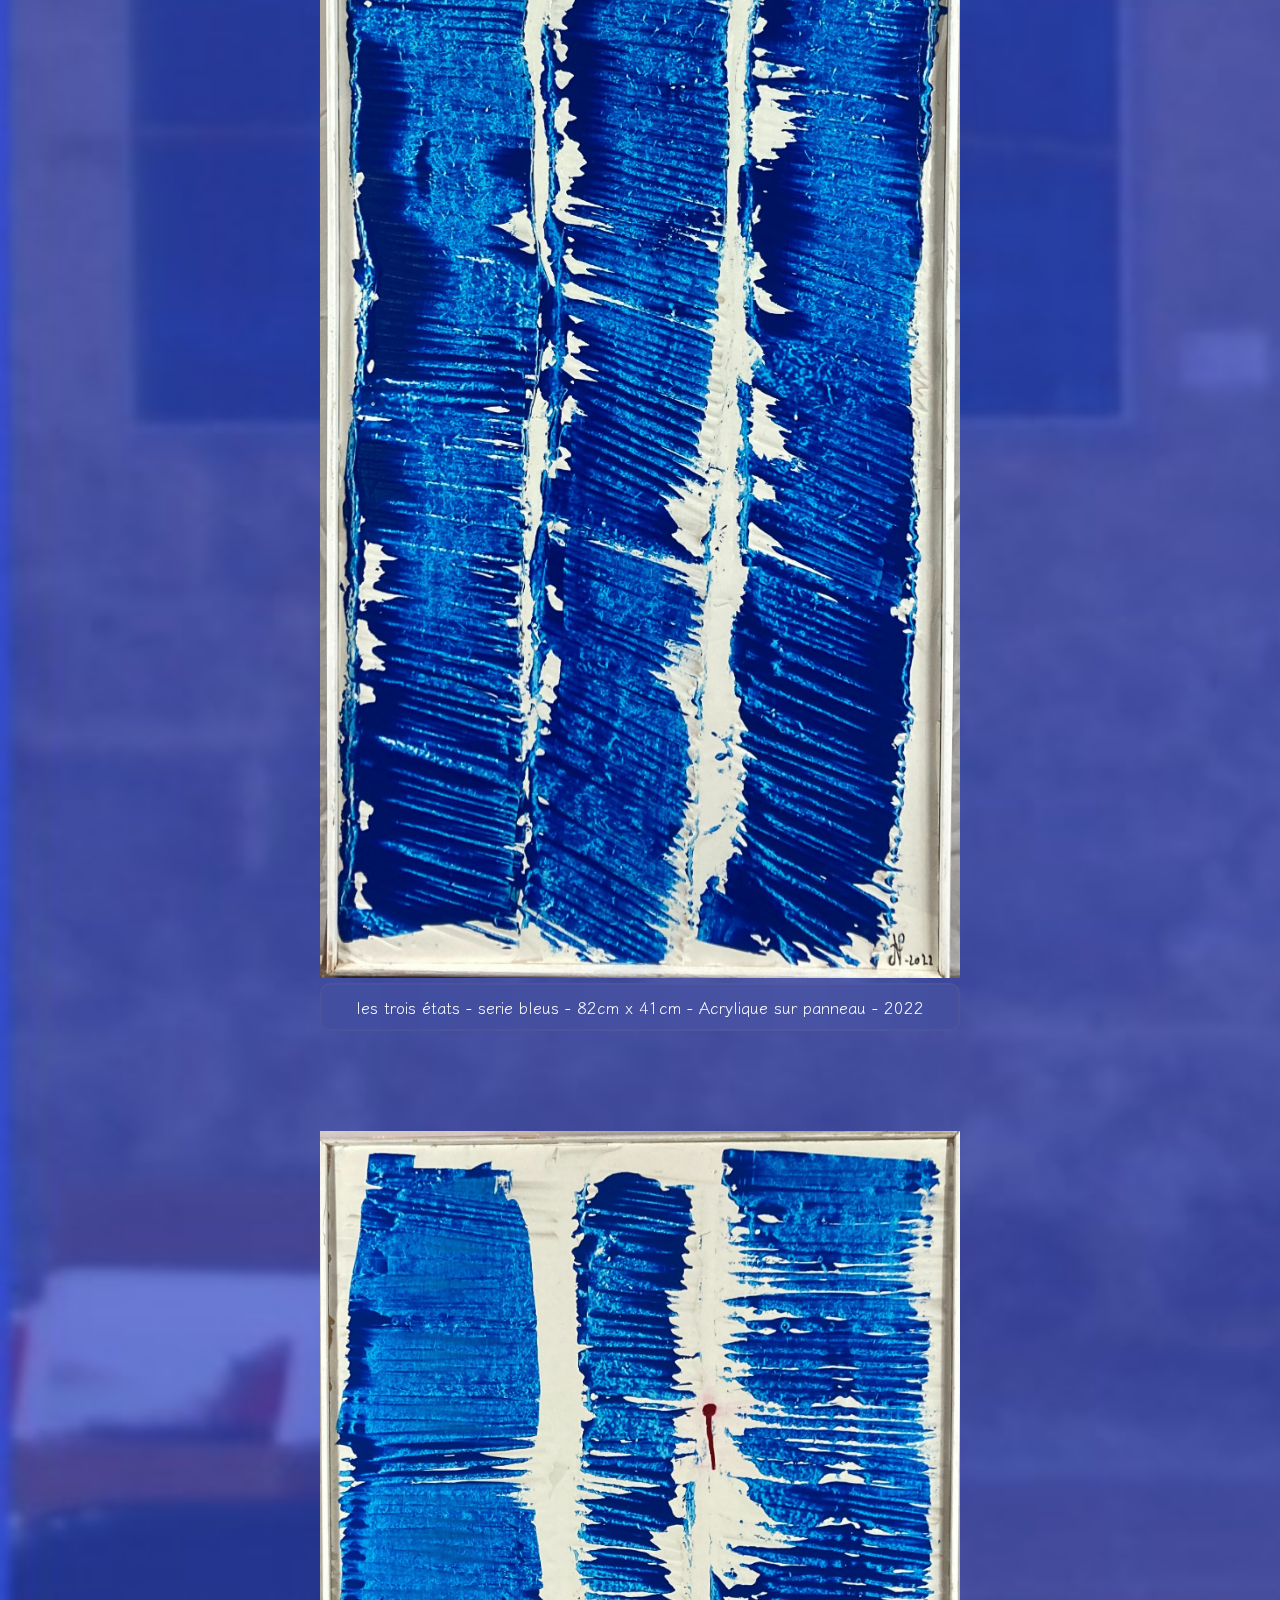
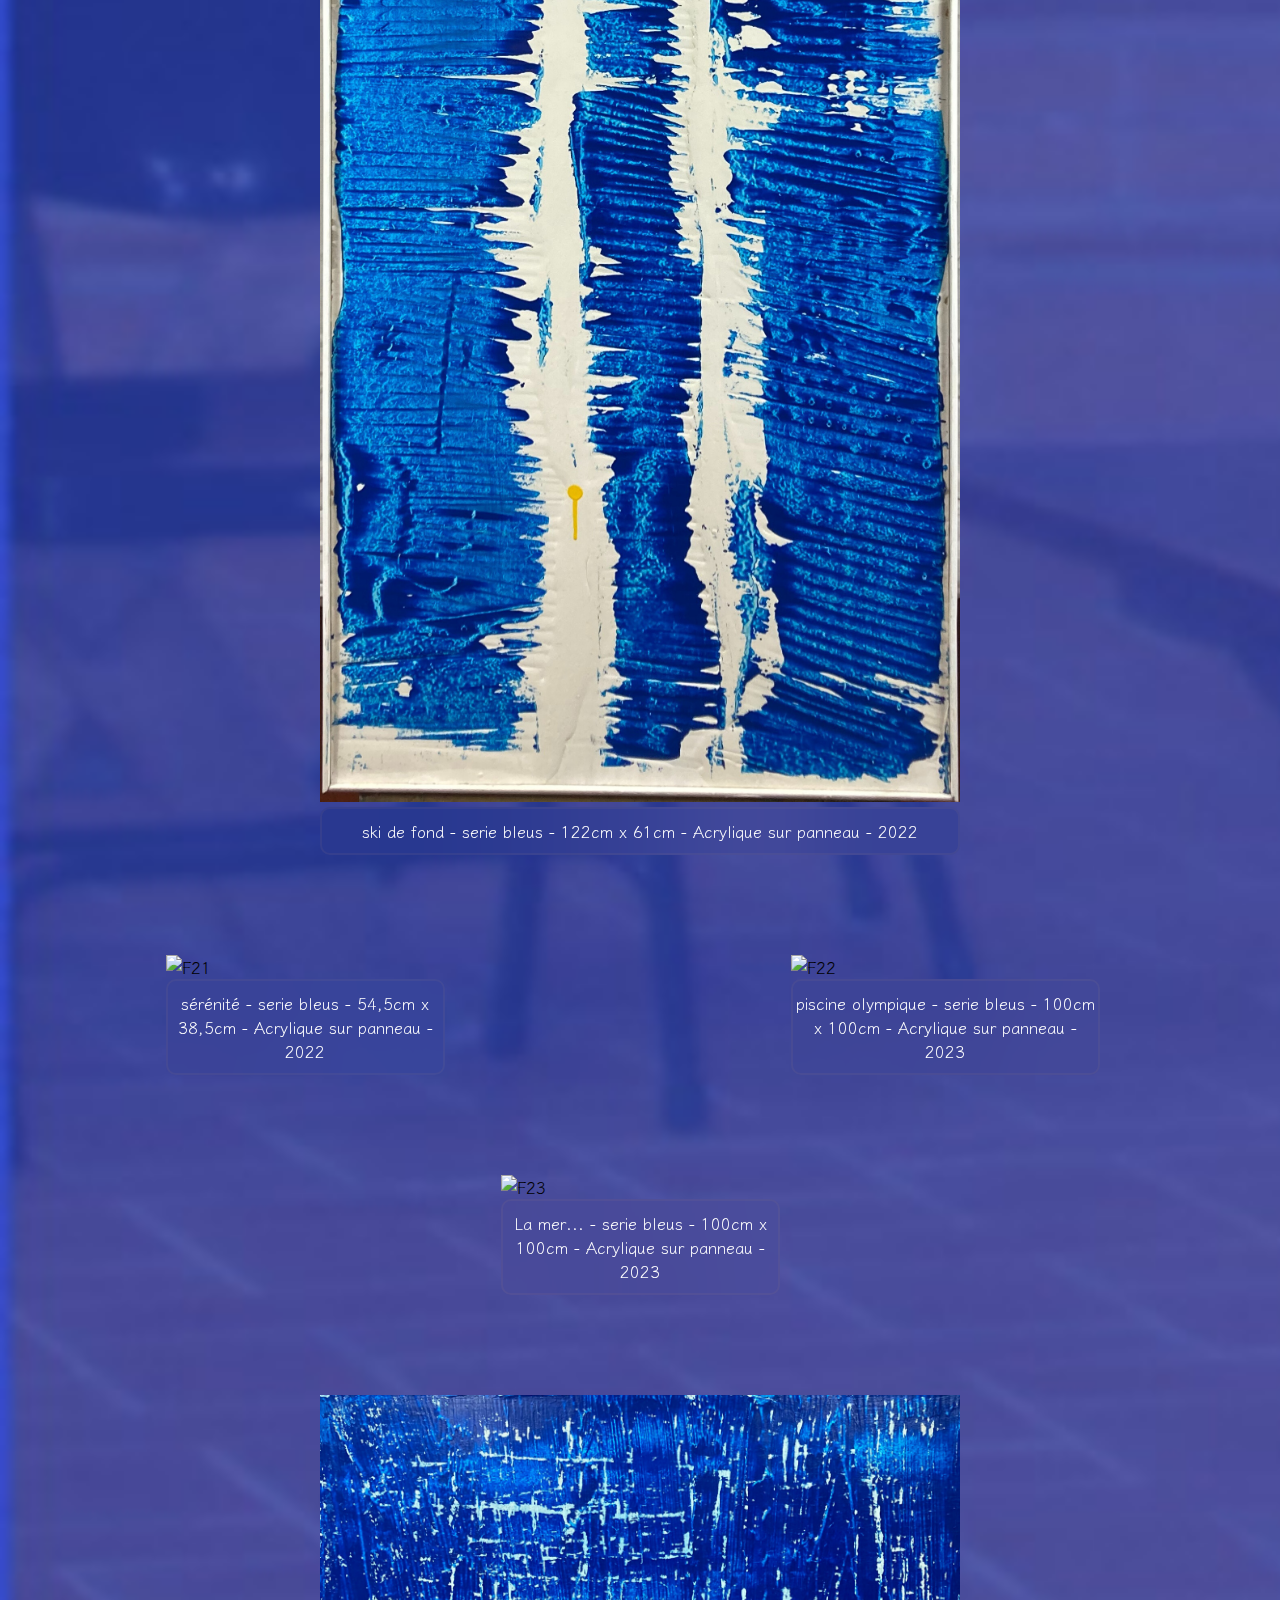
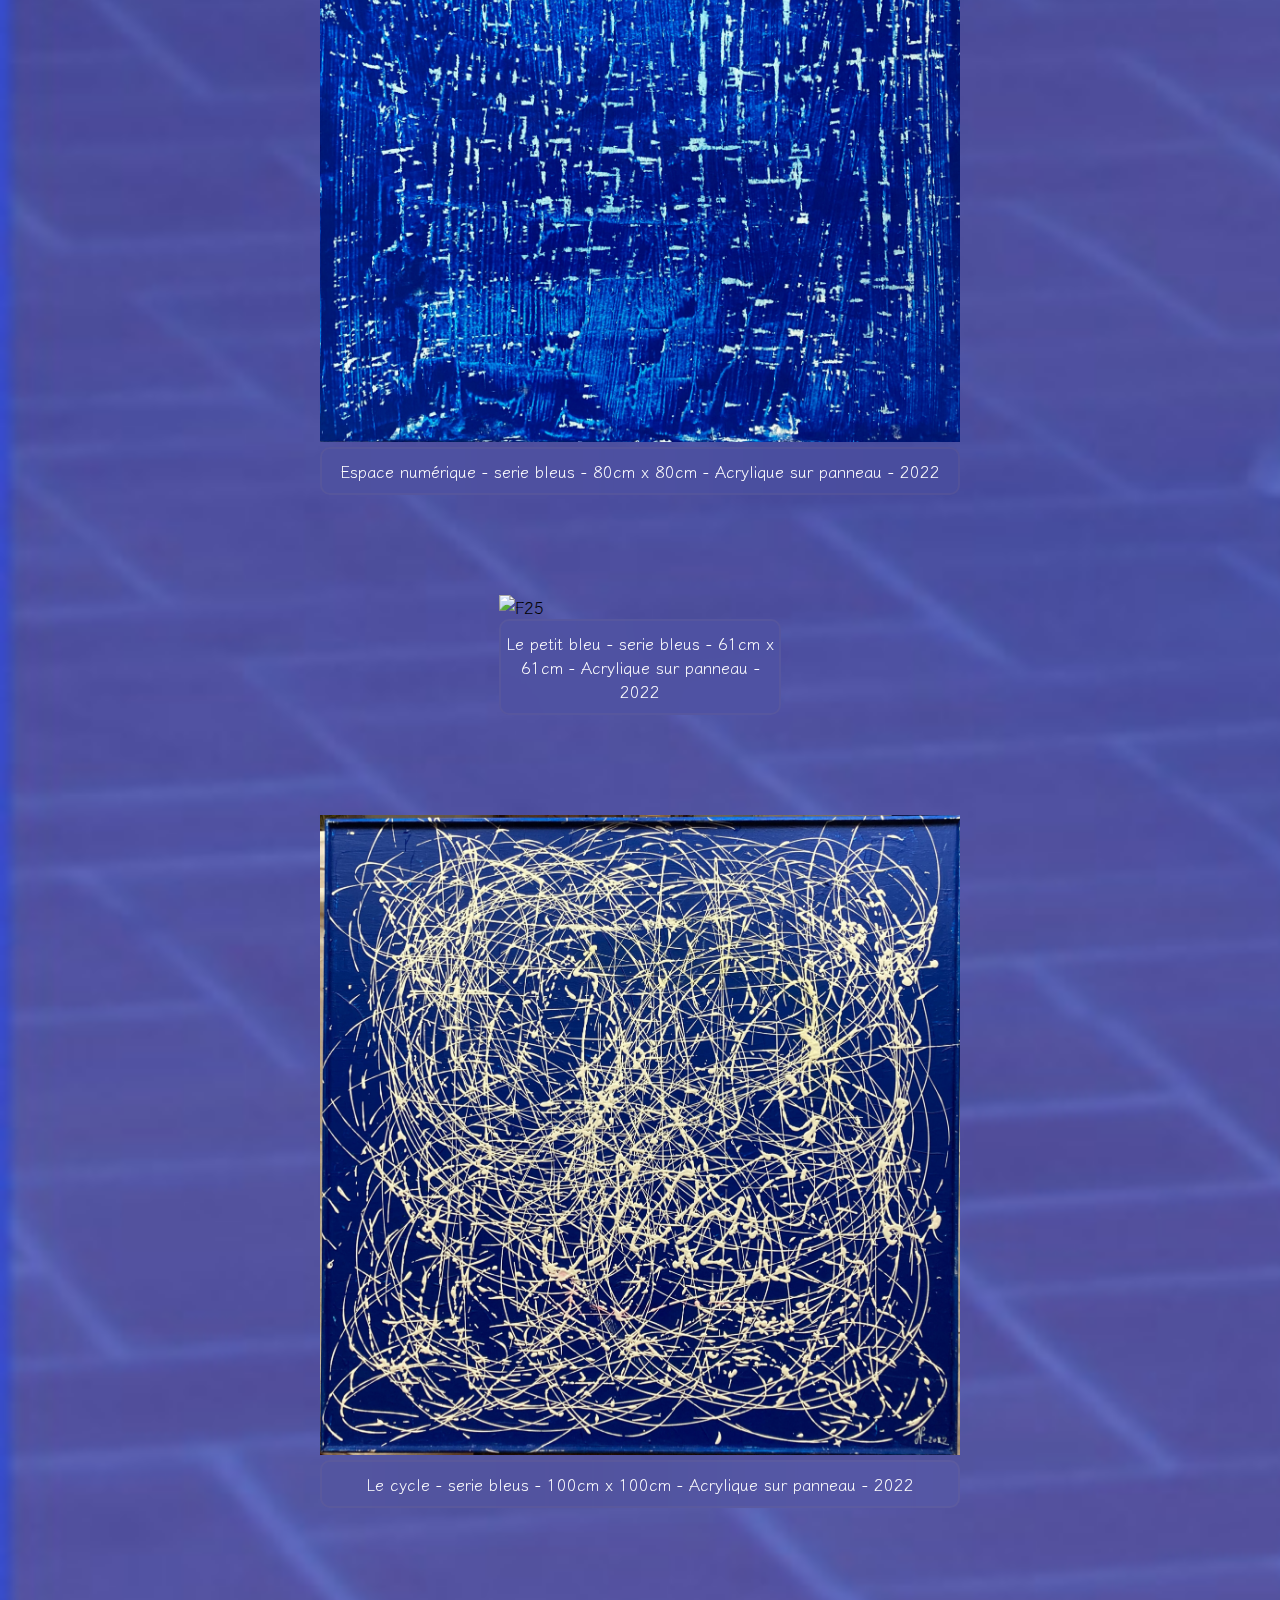
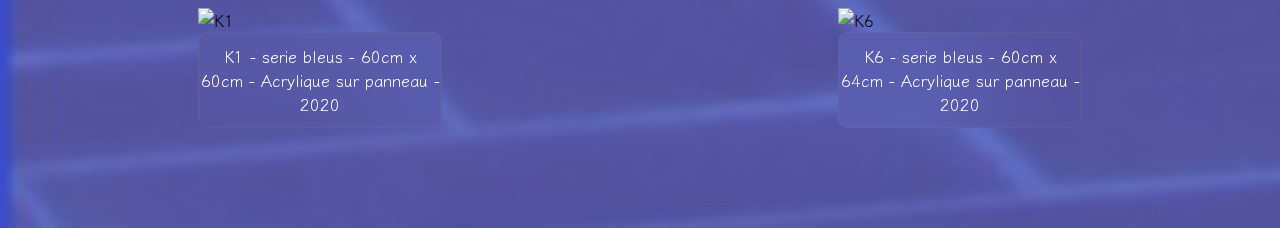
==== commit 10d79d23: "Update collection-lesbleus.html" ====
--- a/html/collection-lesbleus.html
+++ b/html/collection-lesbleus.html
@@ -50,11 +50,11 @@
     <main>
         <div class="image-container">
             <div>
-                <img src="../media/lesbleus/F6.jpg" alt="F6">
+                <img src="../media/lesbleus/F6.JPG" alt="F6">
                 <div class="caption">planète bleue - serie bleus - 40,5cm x 81cm - Acrylique sur panneau - 2021</div>
             </div>
             <div>
-                <img src="../media/lesbleus/F7.jpg" alt="F7">
+                <img src="../media/lesbleus/F7.JPG" alt="F7">
                 <div class="caption">emballé - serie bleus - 40,5cm x 81cm - Acrylique sur panneau - 2021</div>
             </div>
             <div>
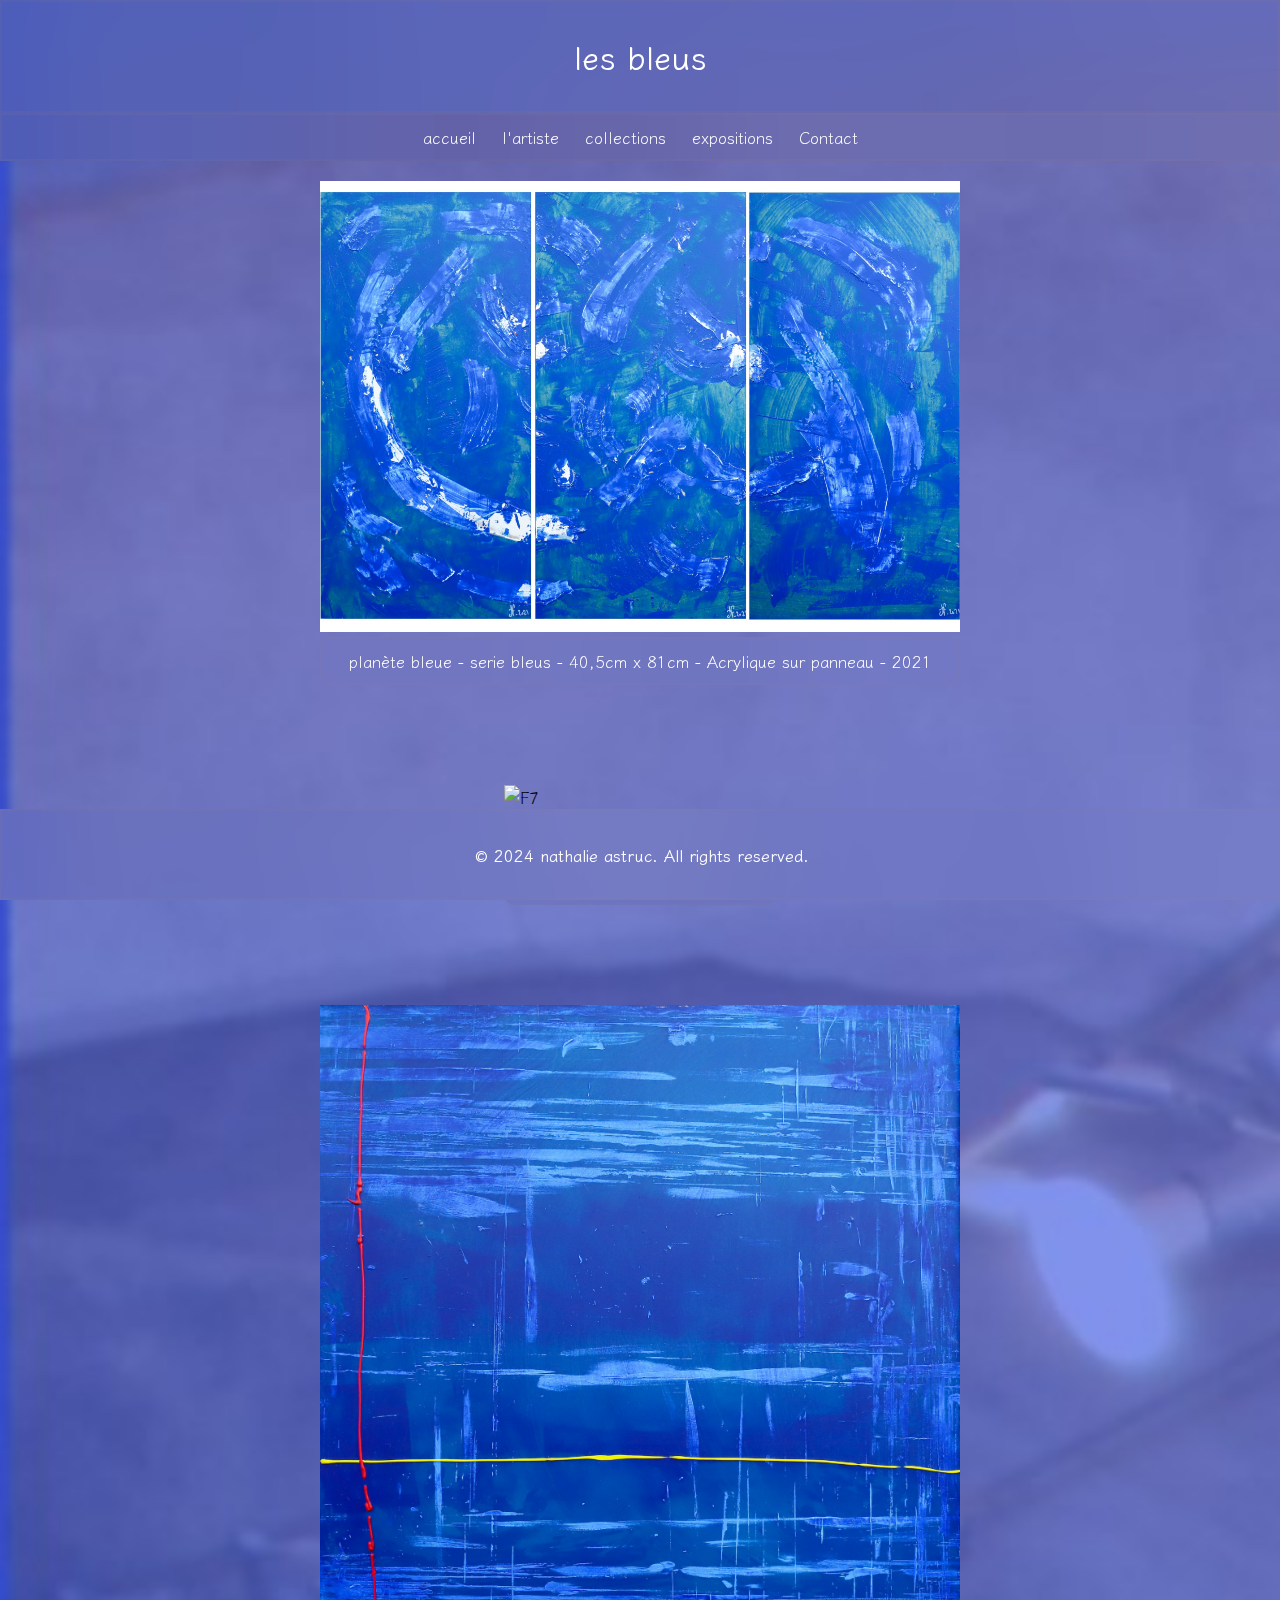
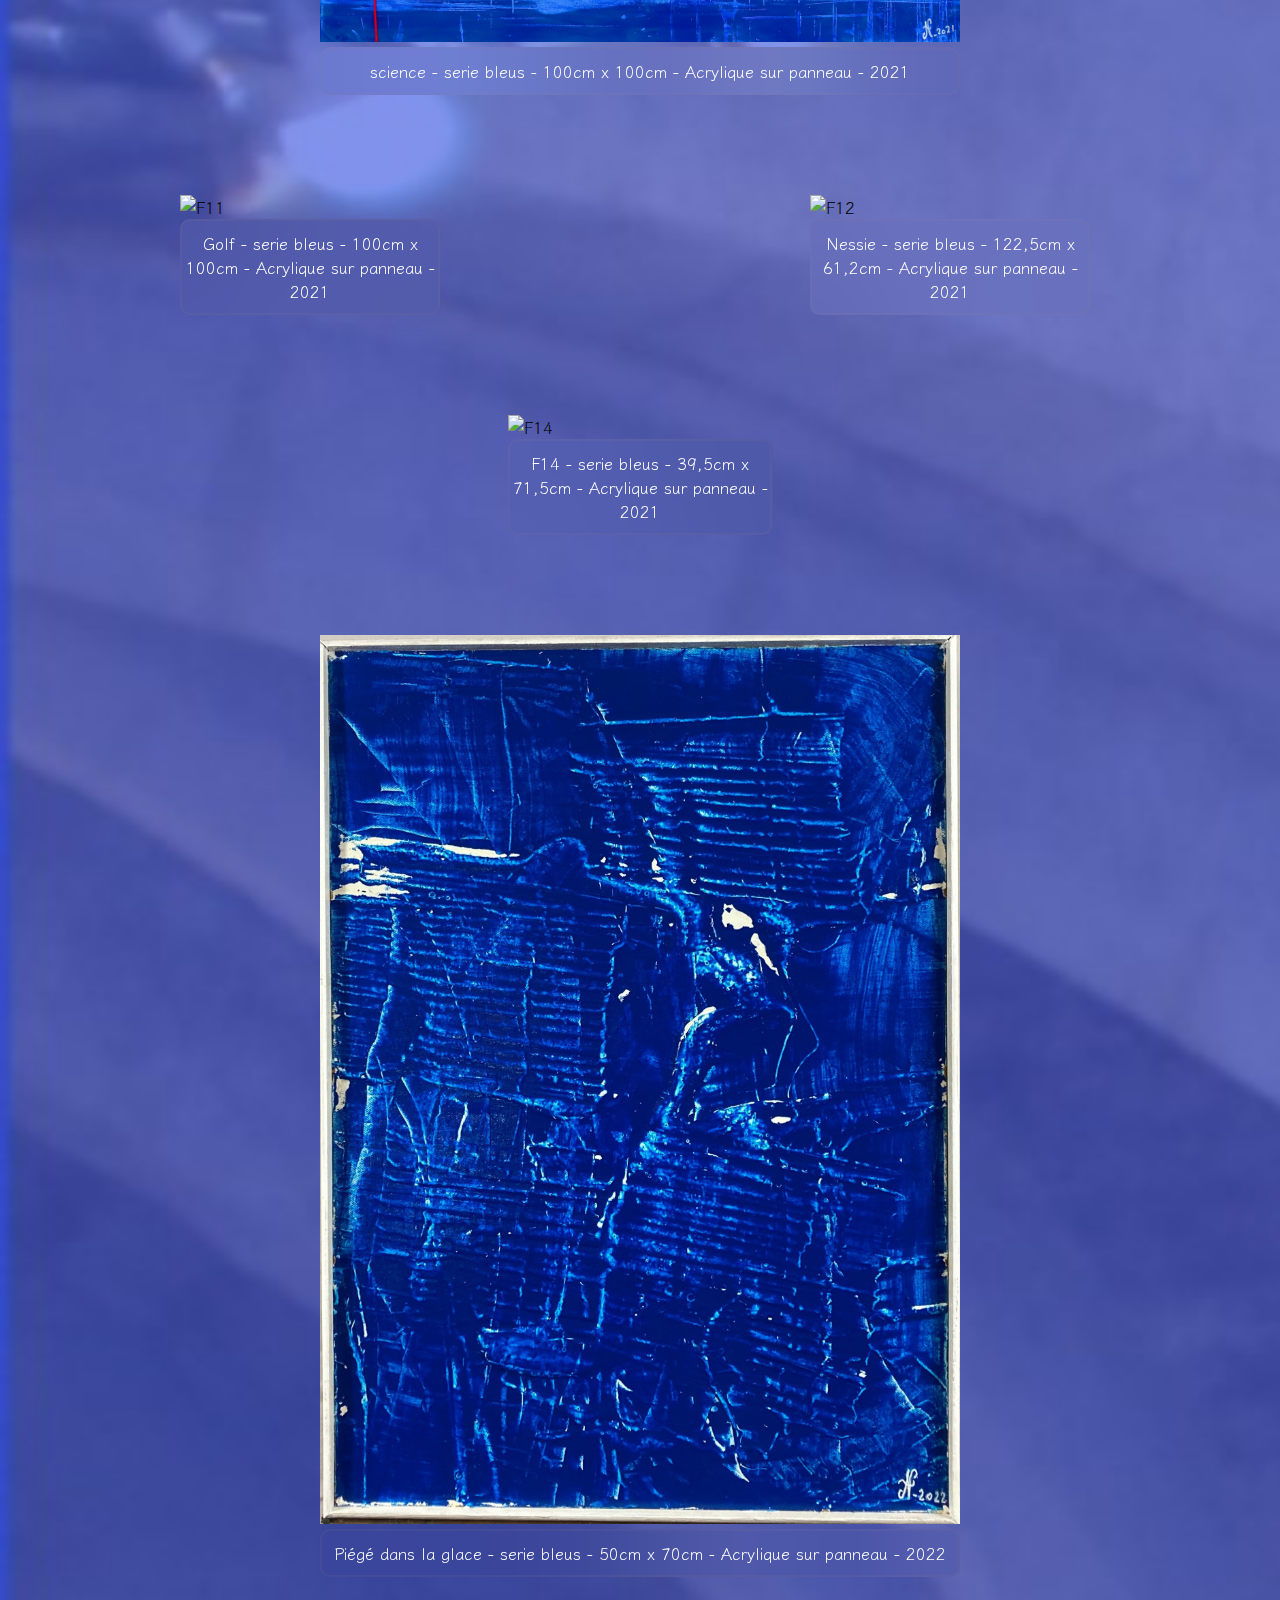
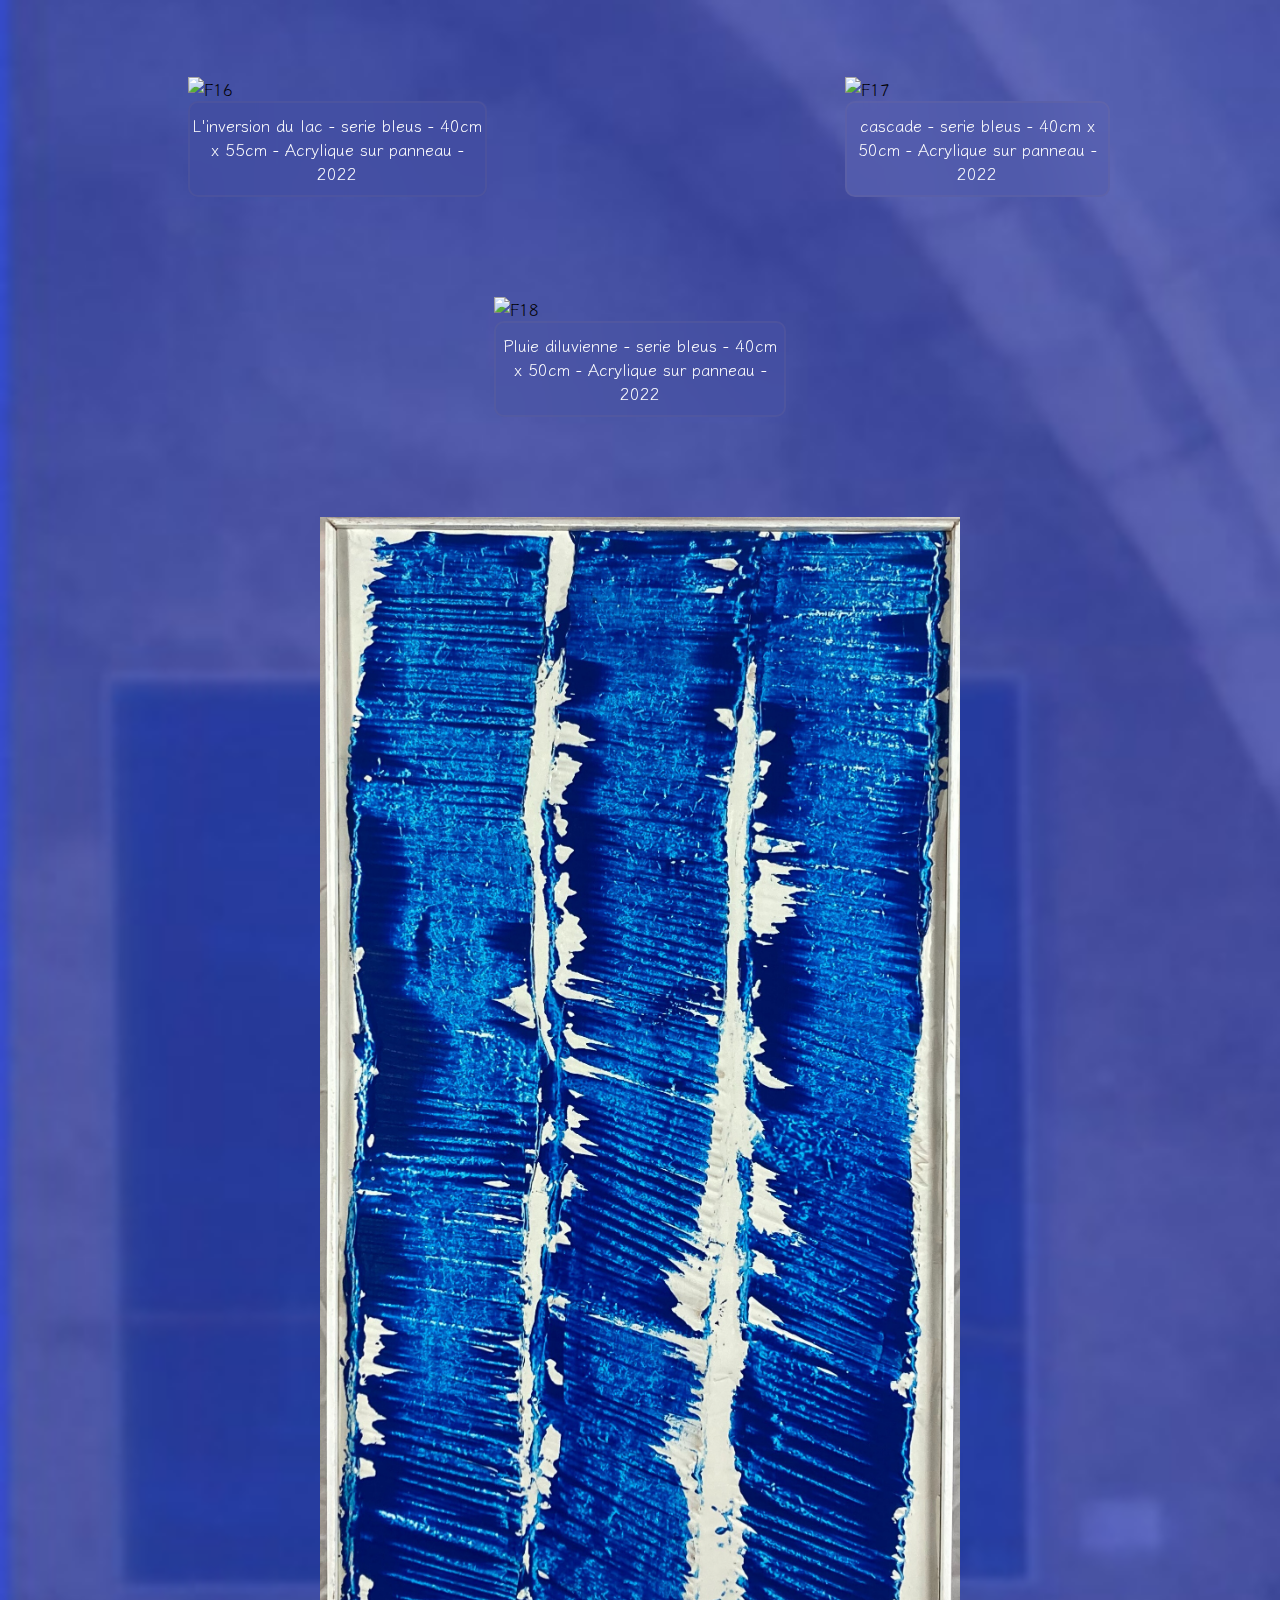
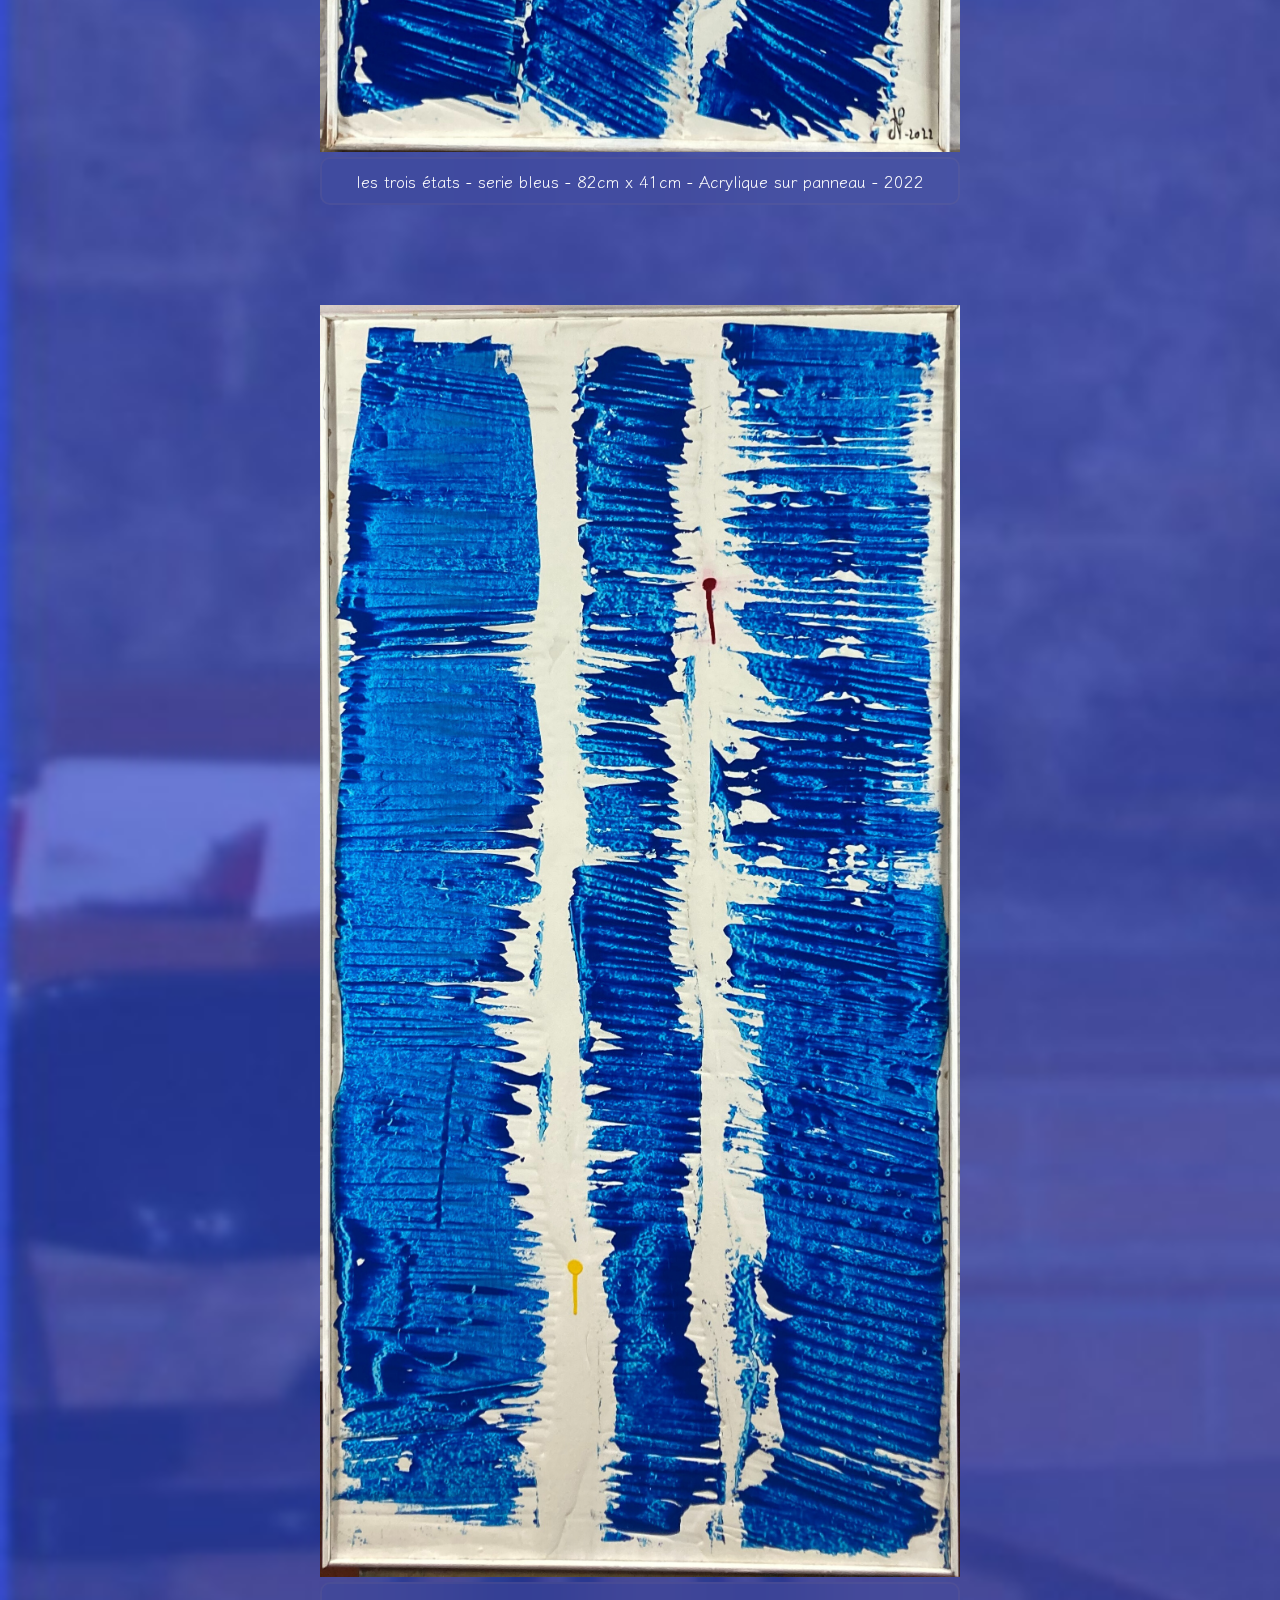
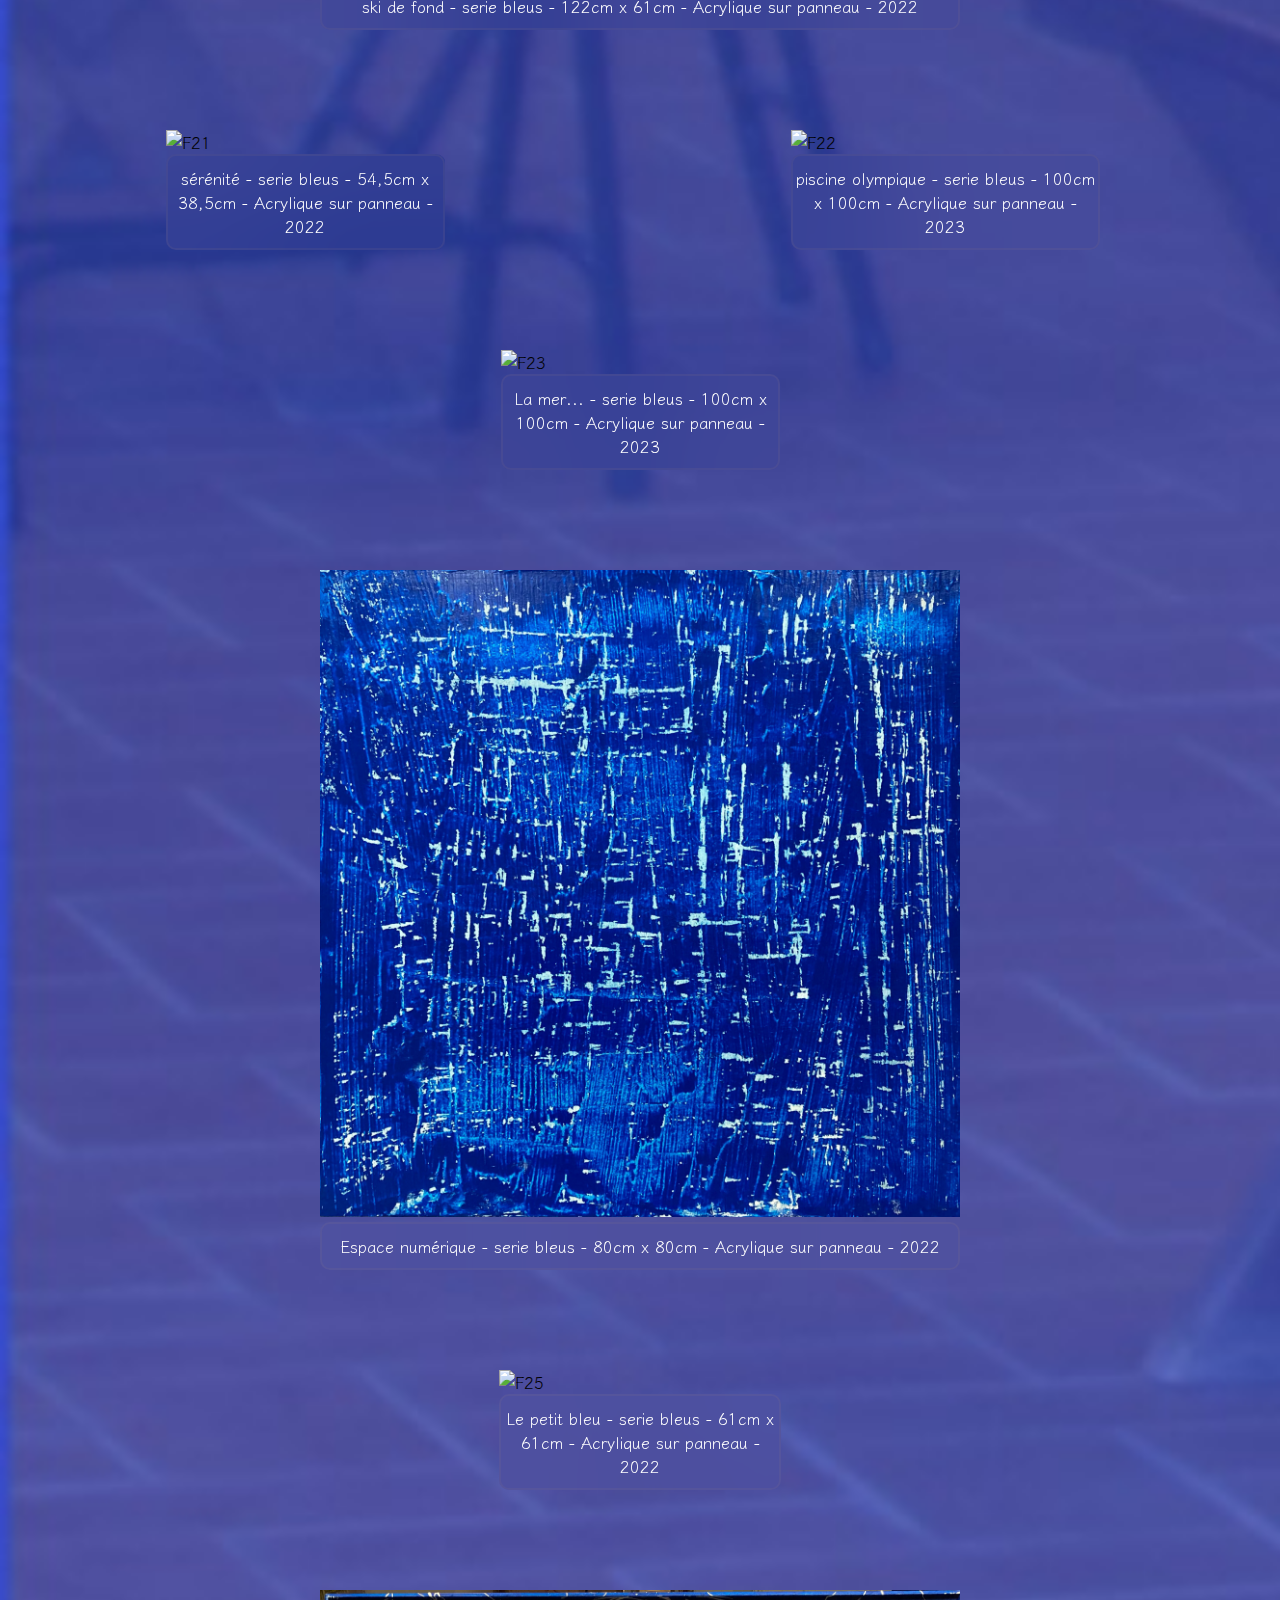
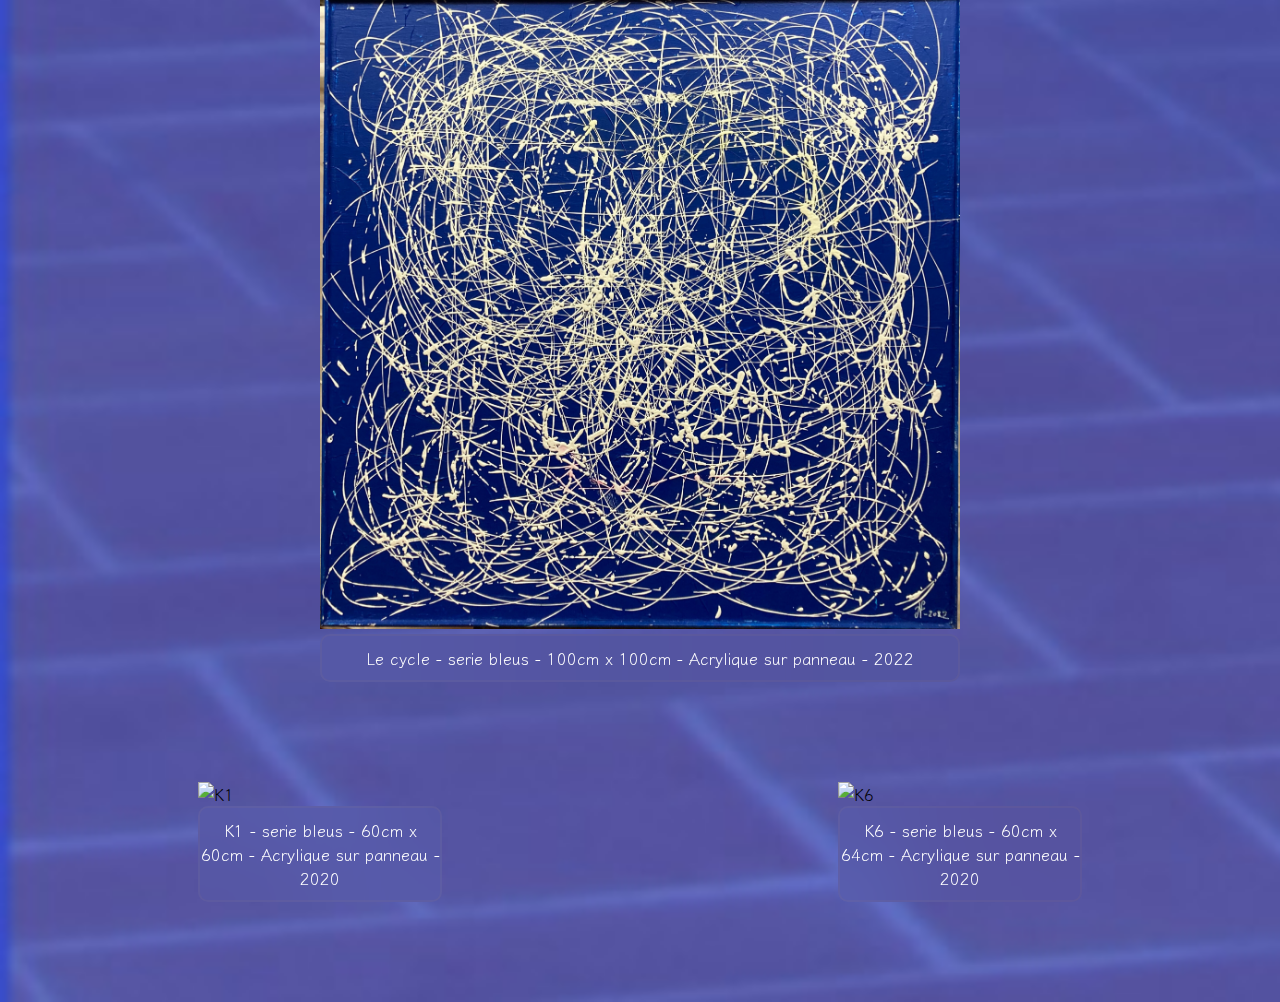
==== commit 0acbe9bf: "Update collection-lesbleus.html" ====
--- a/html/collection-lesbleus.html
+++ b/html/collection-lesbleus.html
@@ -50,11 +50,11 @@
     <main>
         <div class="image-container">
             <div>
-                <img src="../media/lesbleus/F6.JPG" alt="F6">
+                <img src="../media/lesbleus/f6.jpg" alt="F6">
                 <div class="caption">planète bleue - serie bleus - 40,5cm x 81cm - Acrylique sur panneau - 2021</div>
             </div>
             <div>
-                <img src="../media/lesbleus/F7.JPG" alt="F7">
+                <img src="../media/lesbleus/f7.jpg" alt="F7">
                 <div class="caption">emballé - serie bleus - 40,5cm x 81cm - Acrylique sur panneau - 2021</div>
             </div>
             <div>
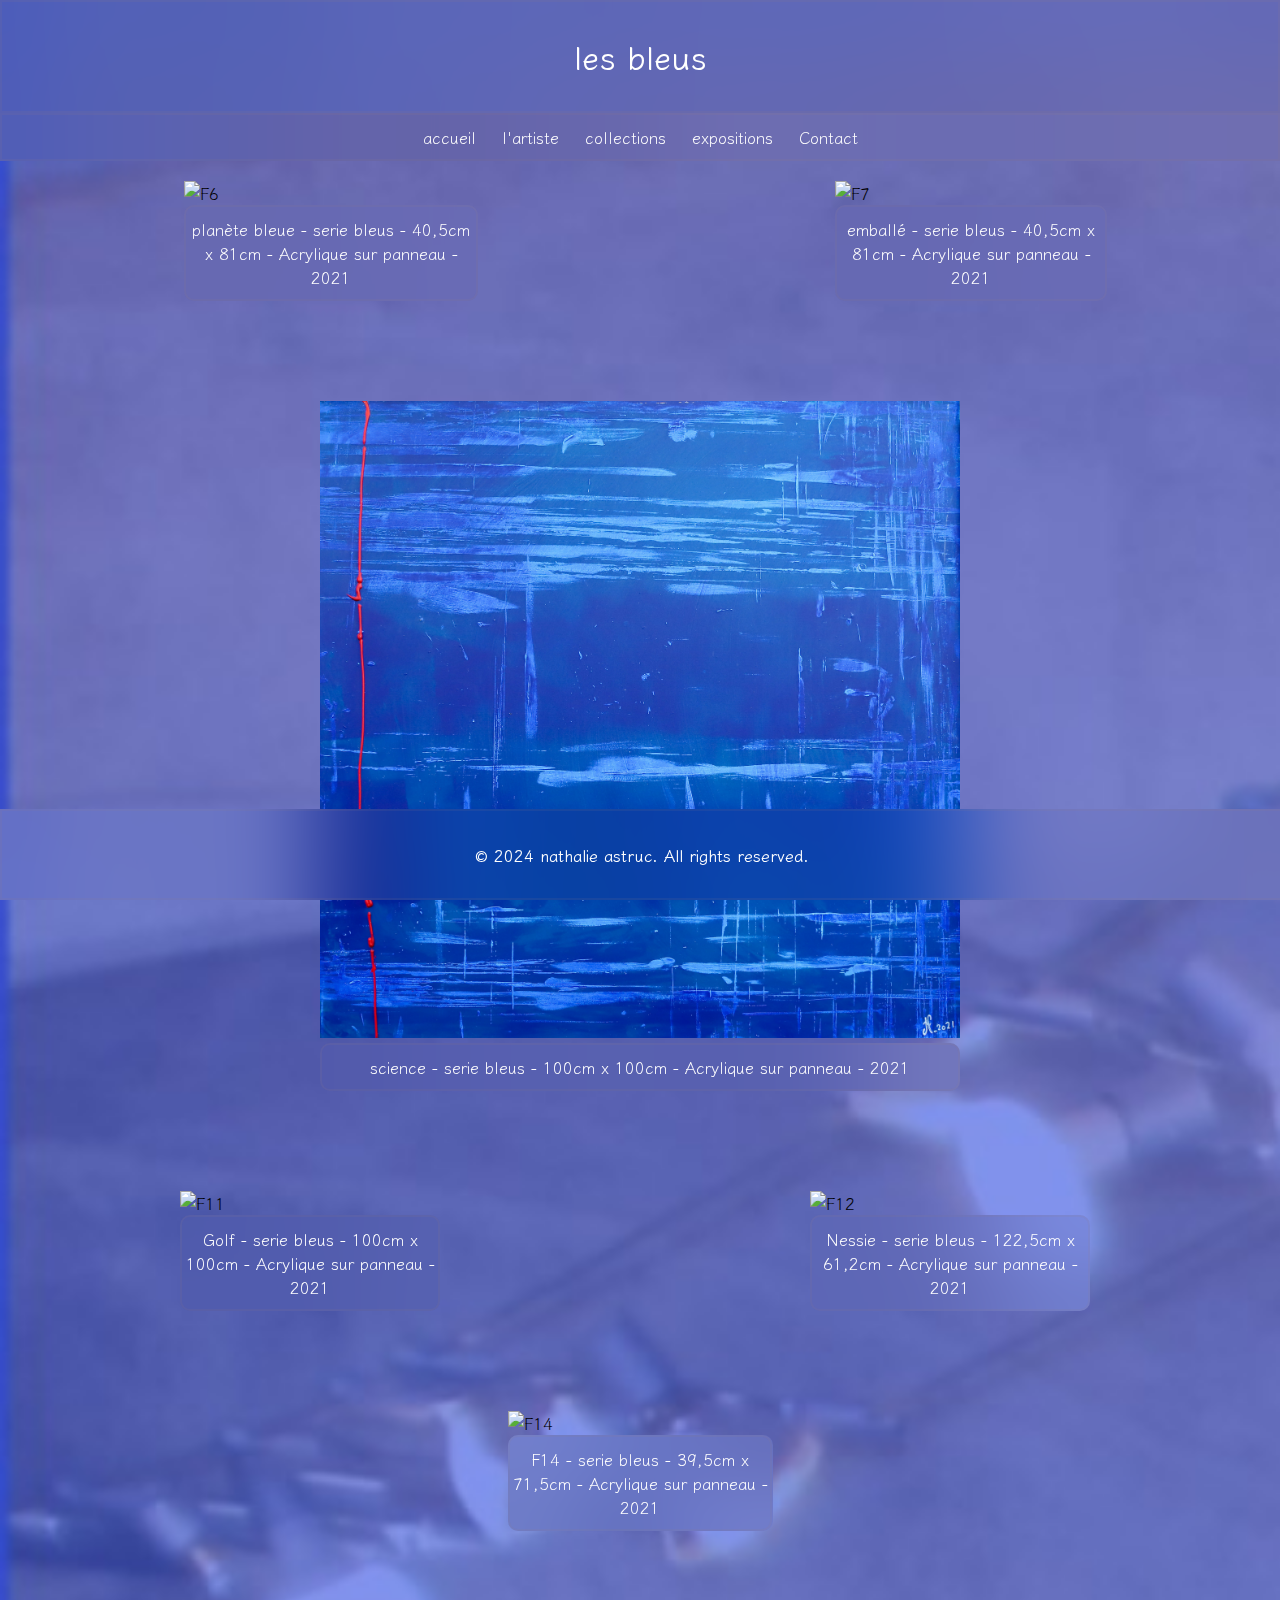
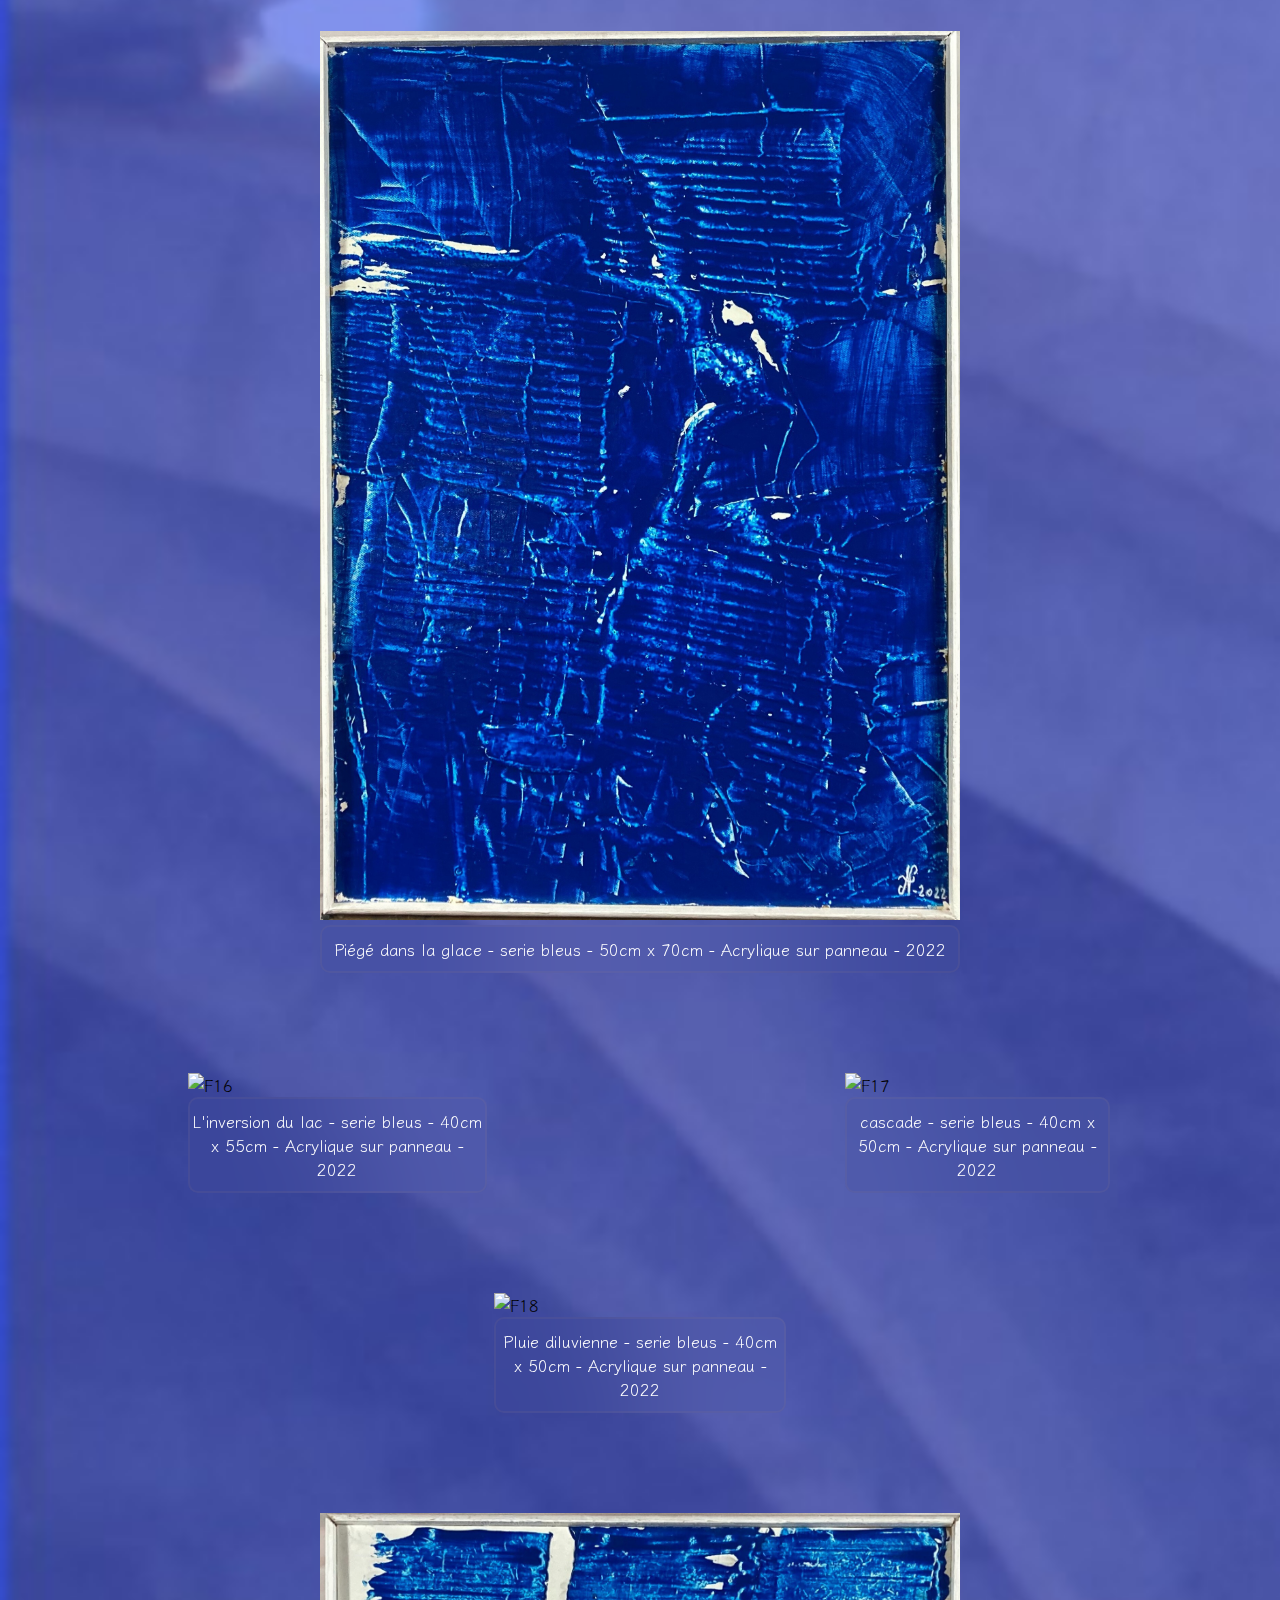
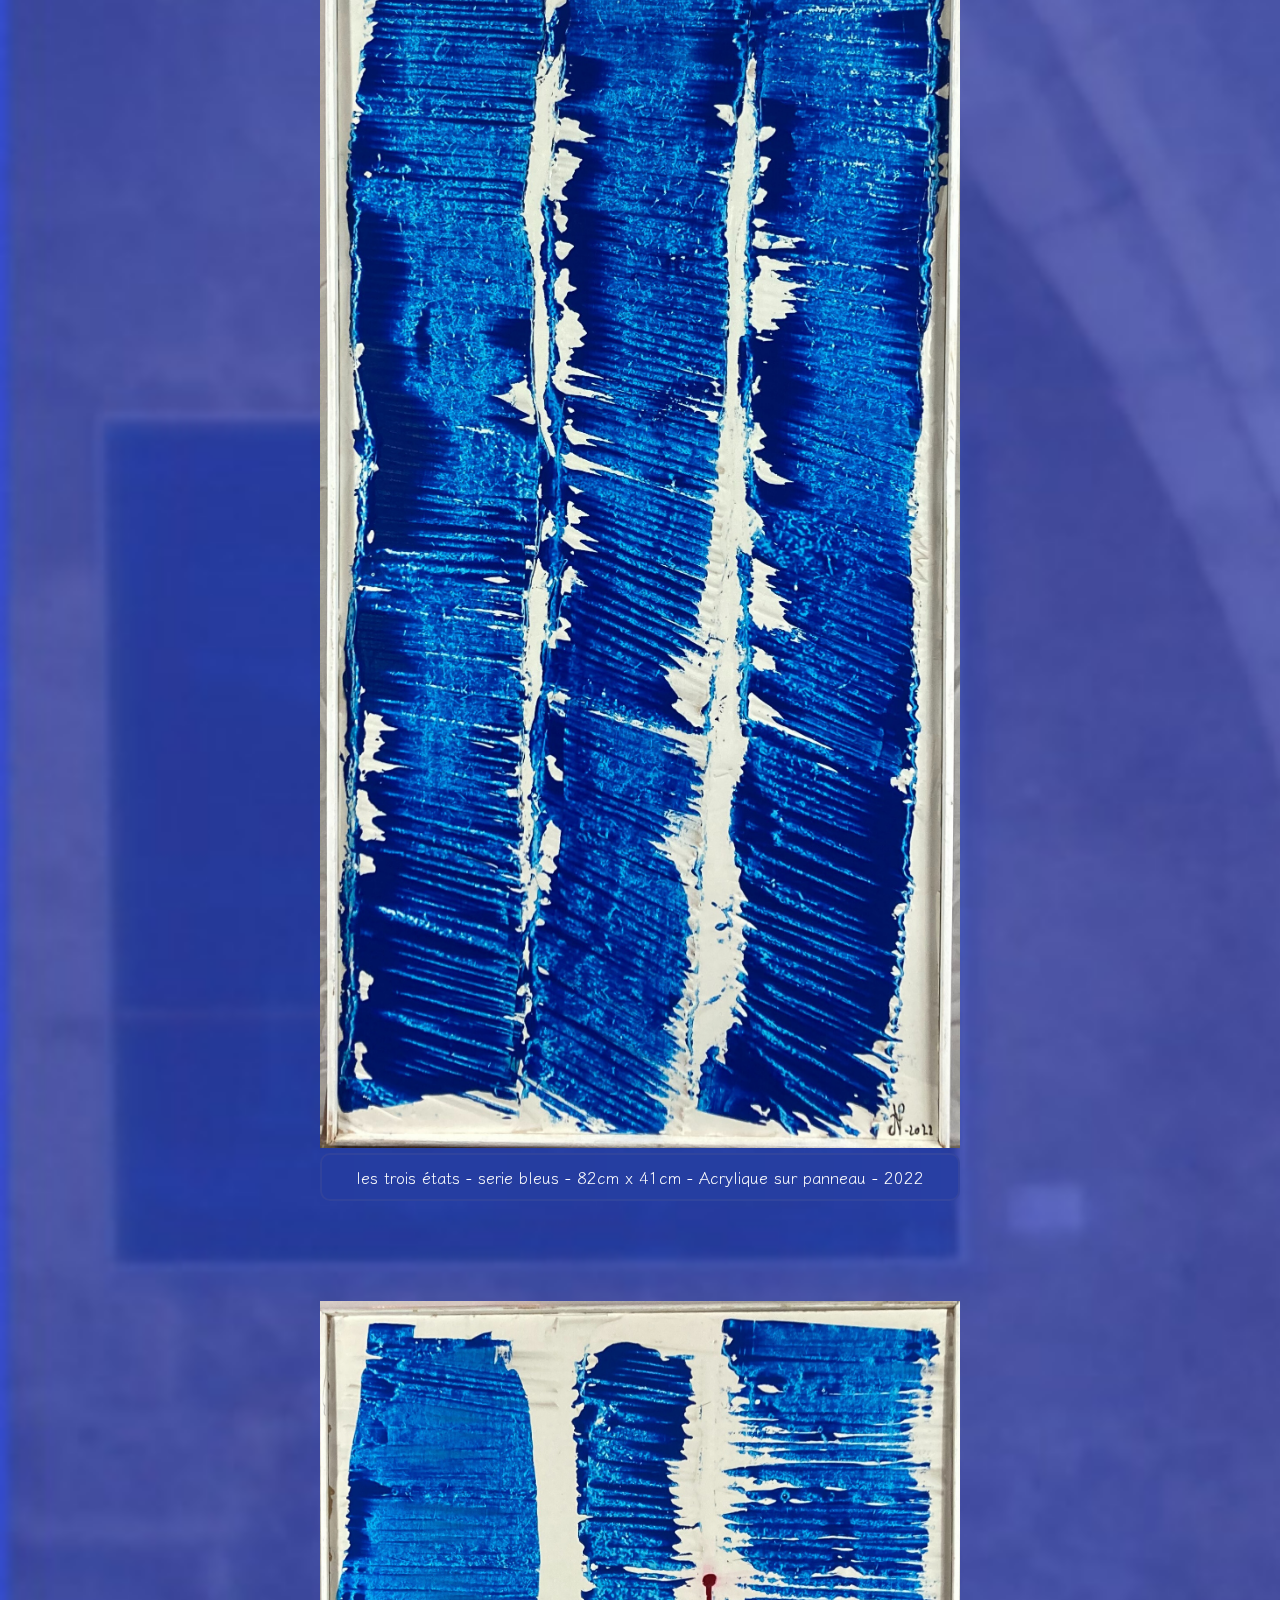
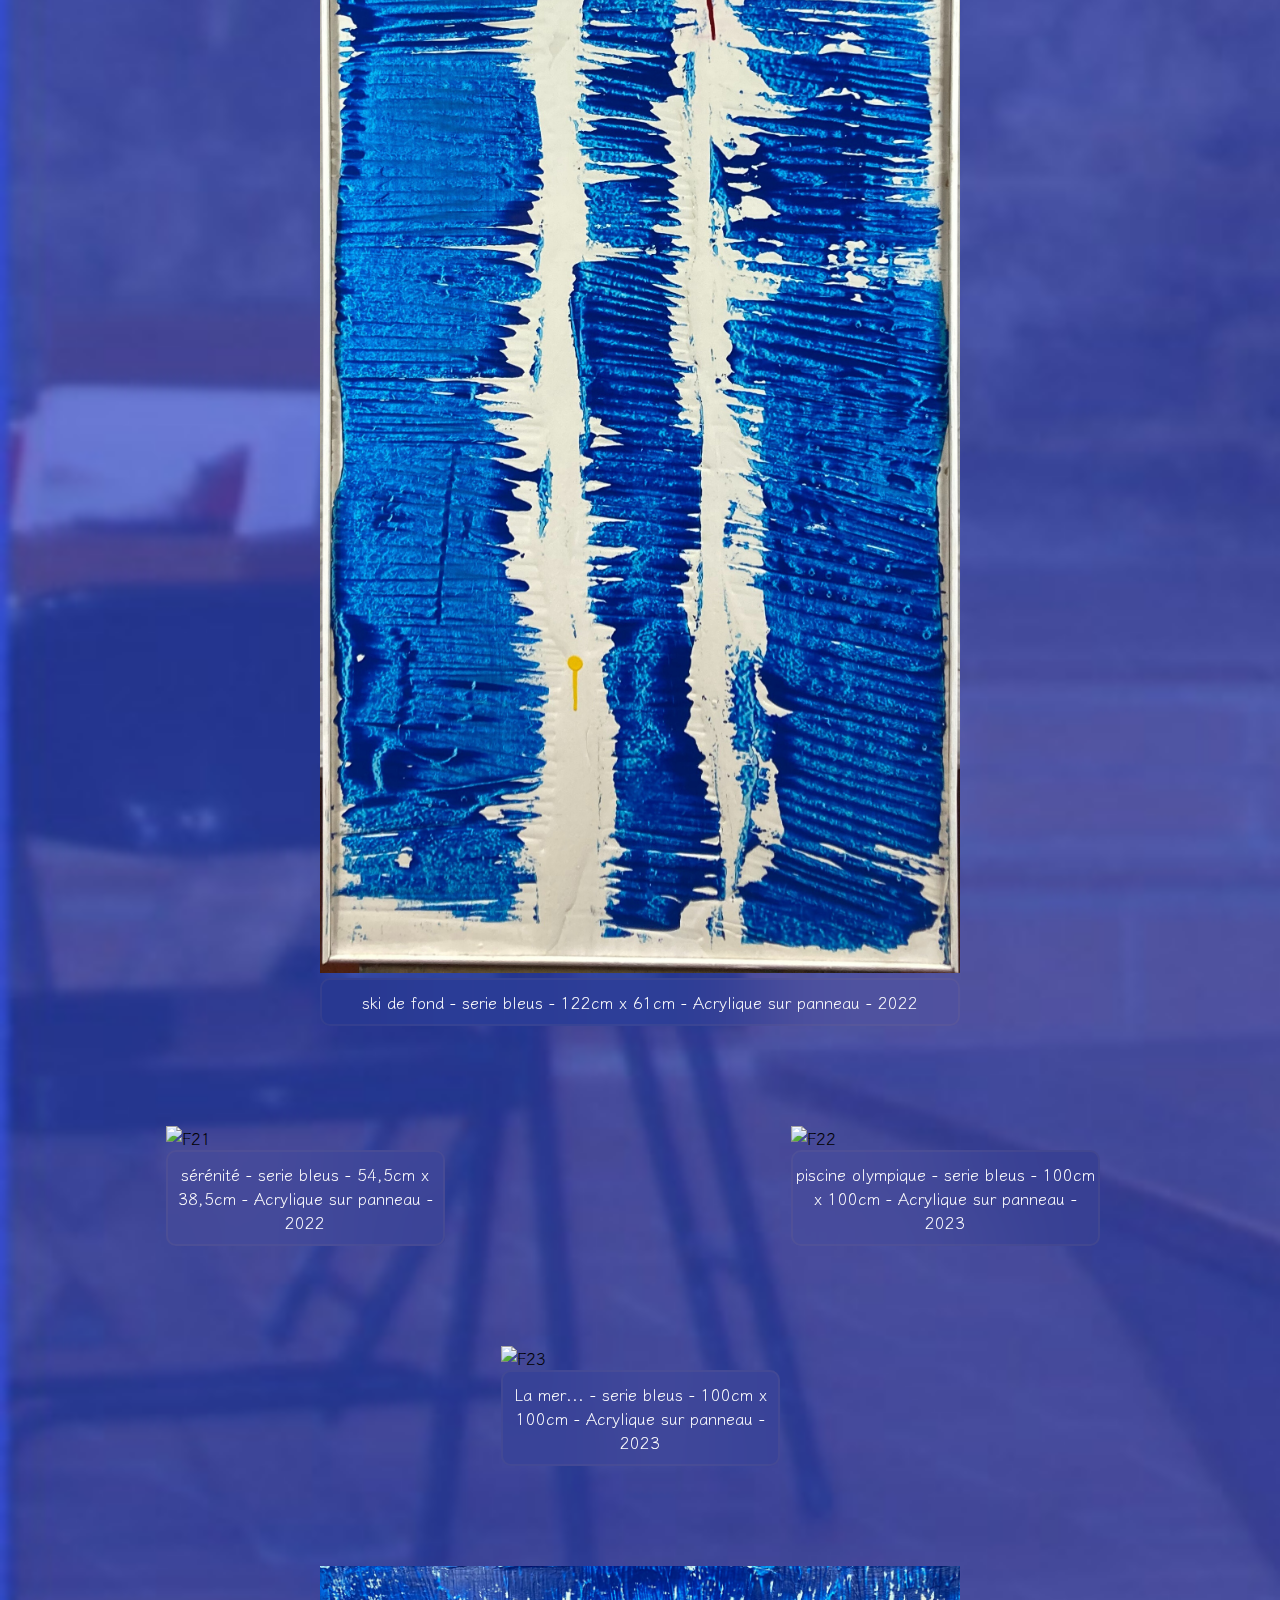
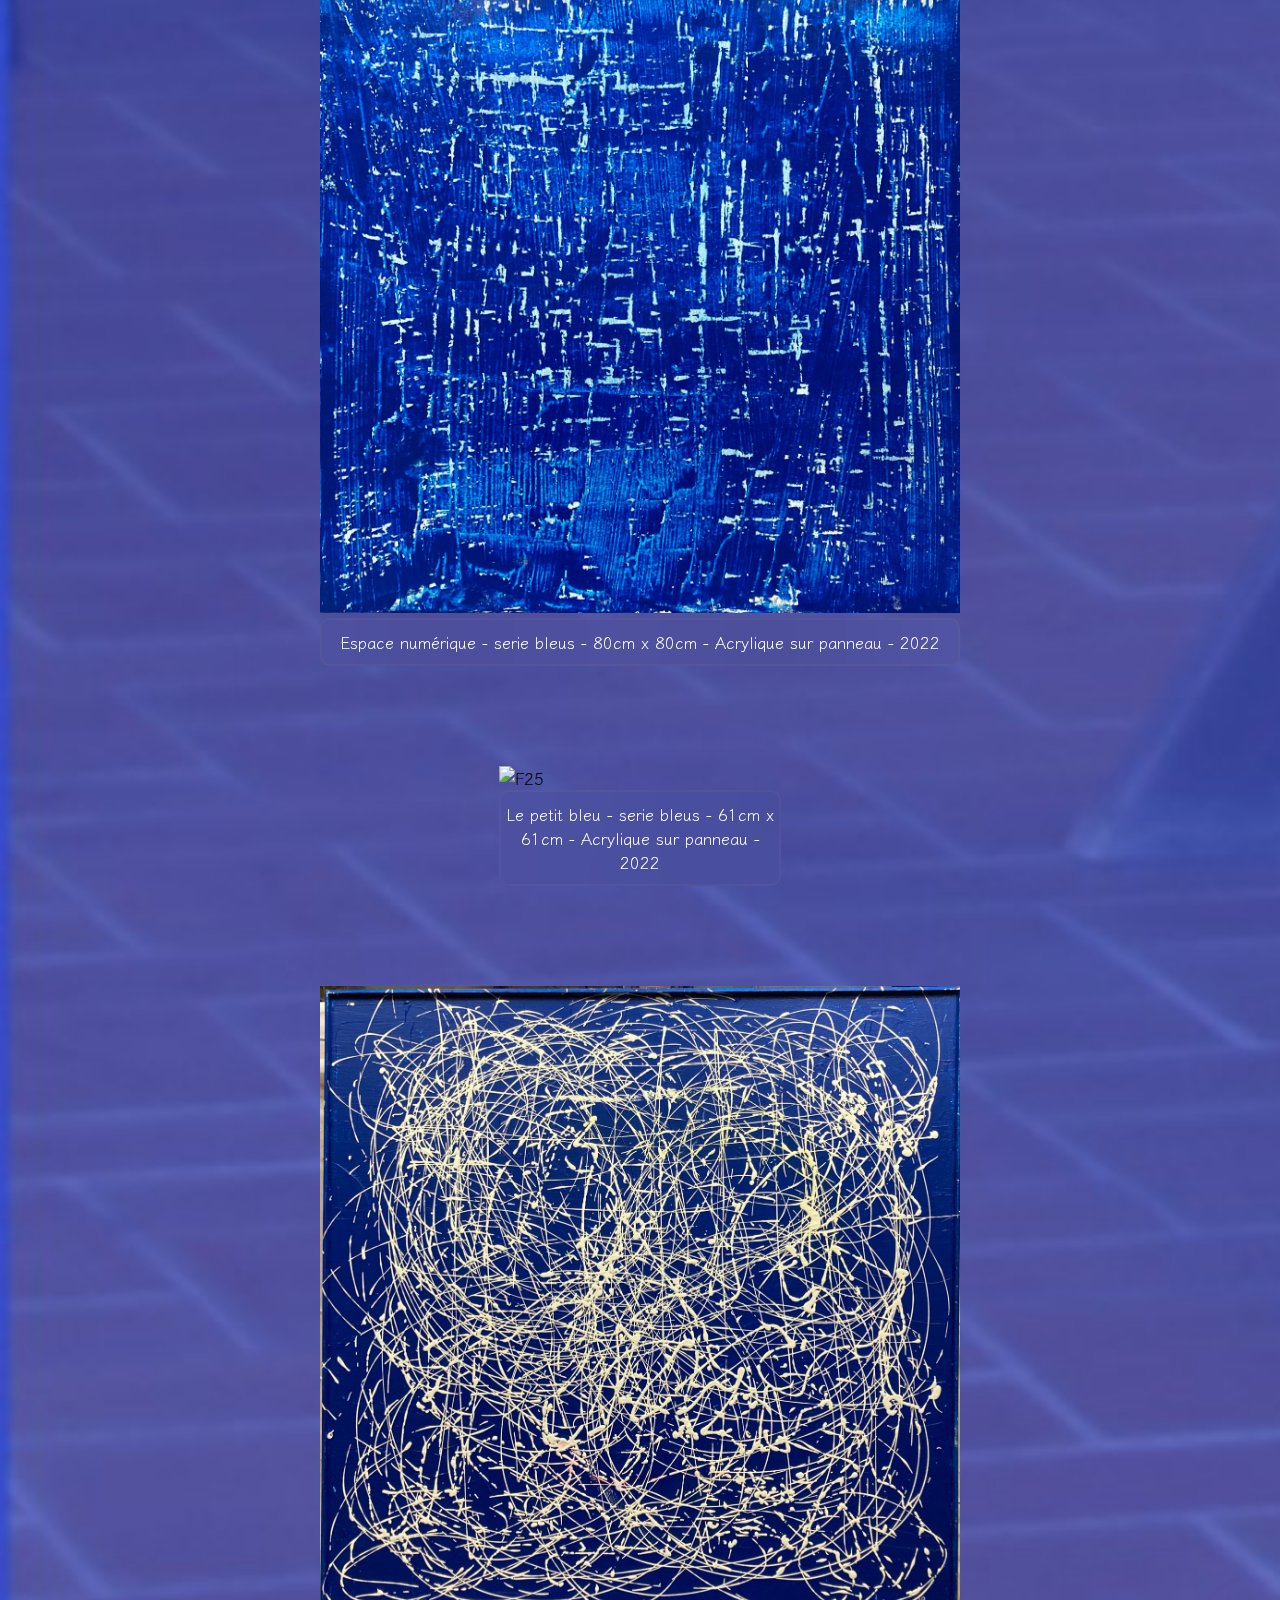
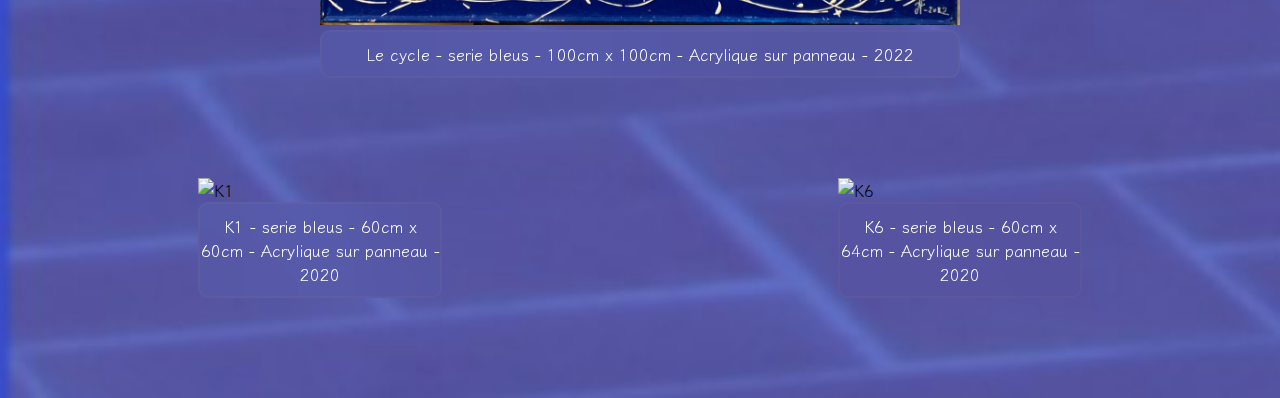
==== commit be06d4ce: "Update collection-lesbleus.html" ====
--- a/html/collection-lesbleus.html
+++ b/html/collection-lesbleus.html
@@ -50,7 +50,7 @@
     <main>
         <div class="image-container">
             <div>
-                <img src="../media/lesbleus/f6.jpg" alt="F6">
+                <img src="../media/lesbleus/F6.JPG" alt="F6">
                 <div class="caption">planète bleue - serie bleus - 40,5cm x 81cm - Acrylique sur panneau - 2021</div>
             </div>
             <div>
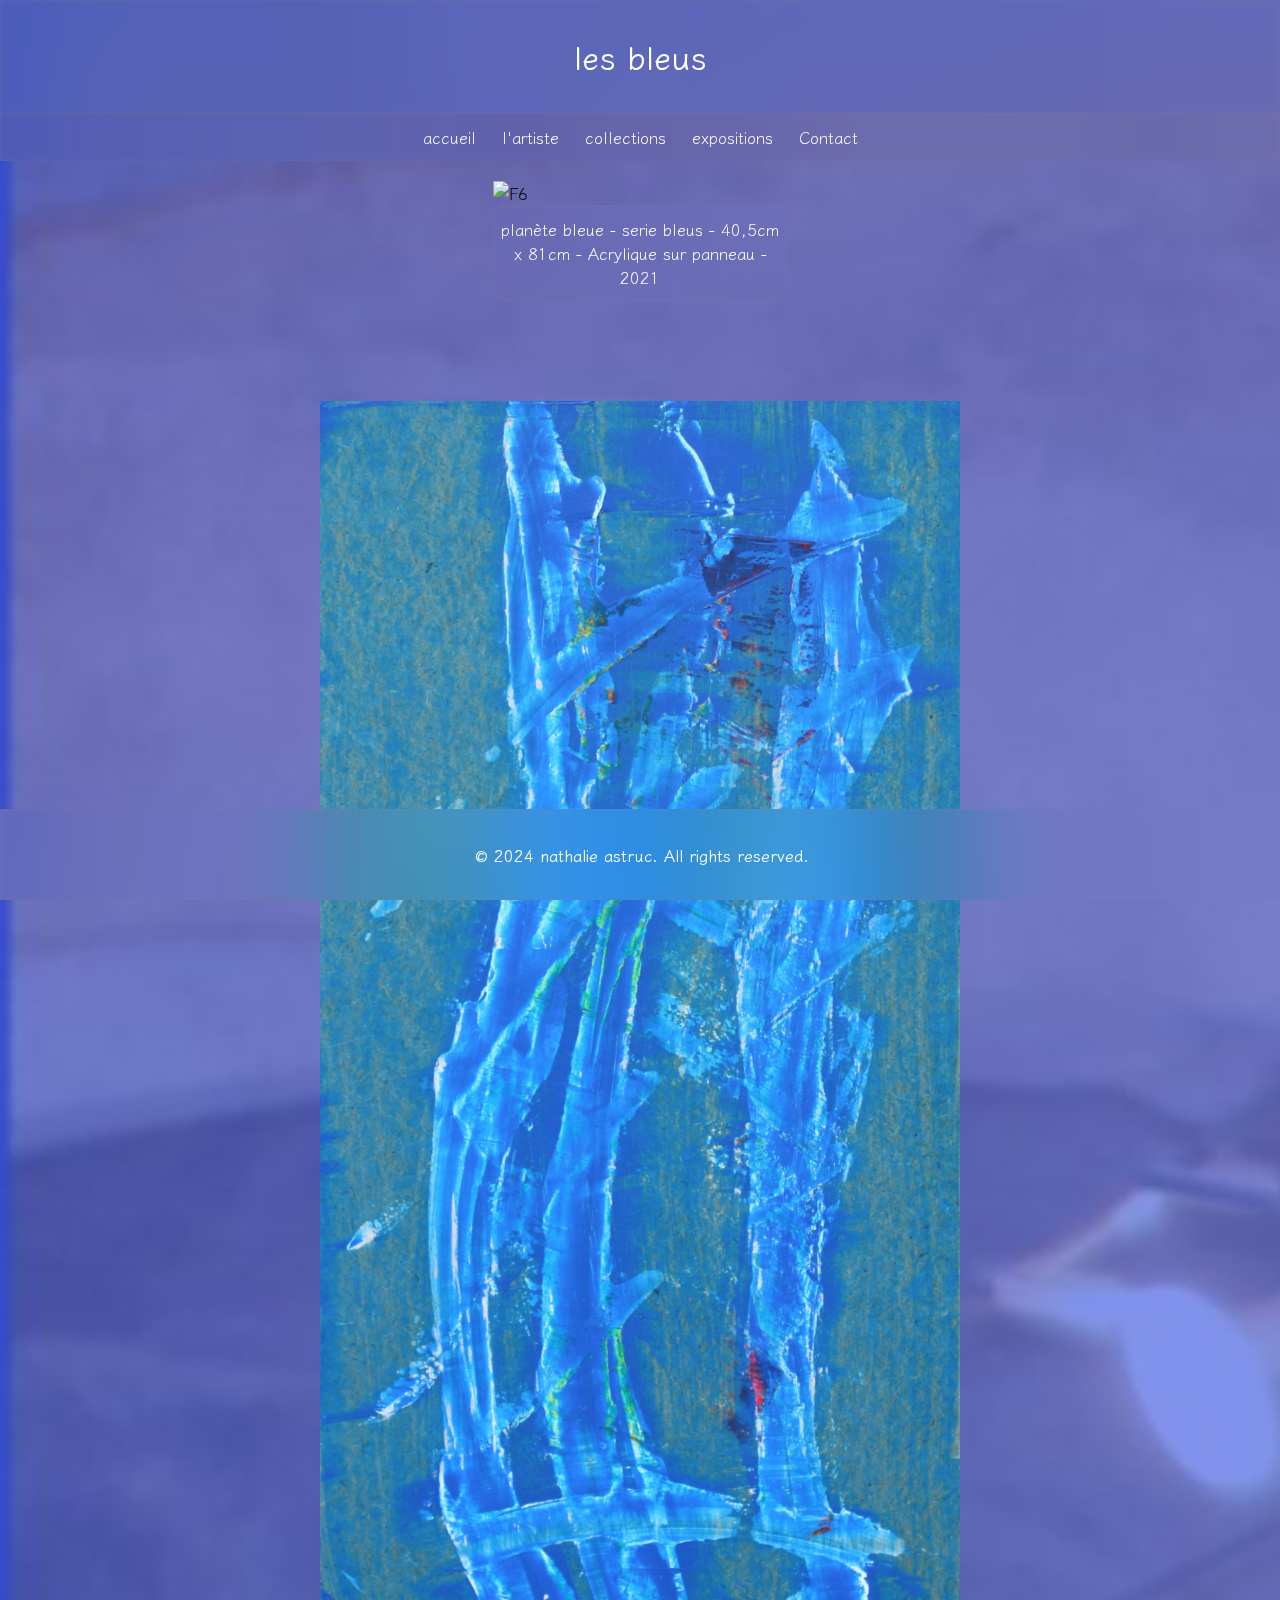
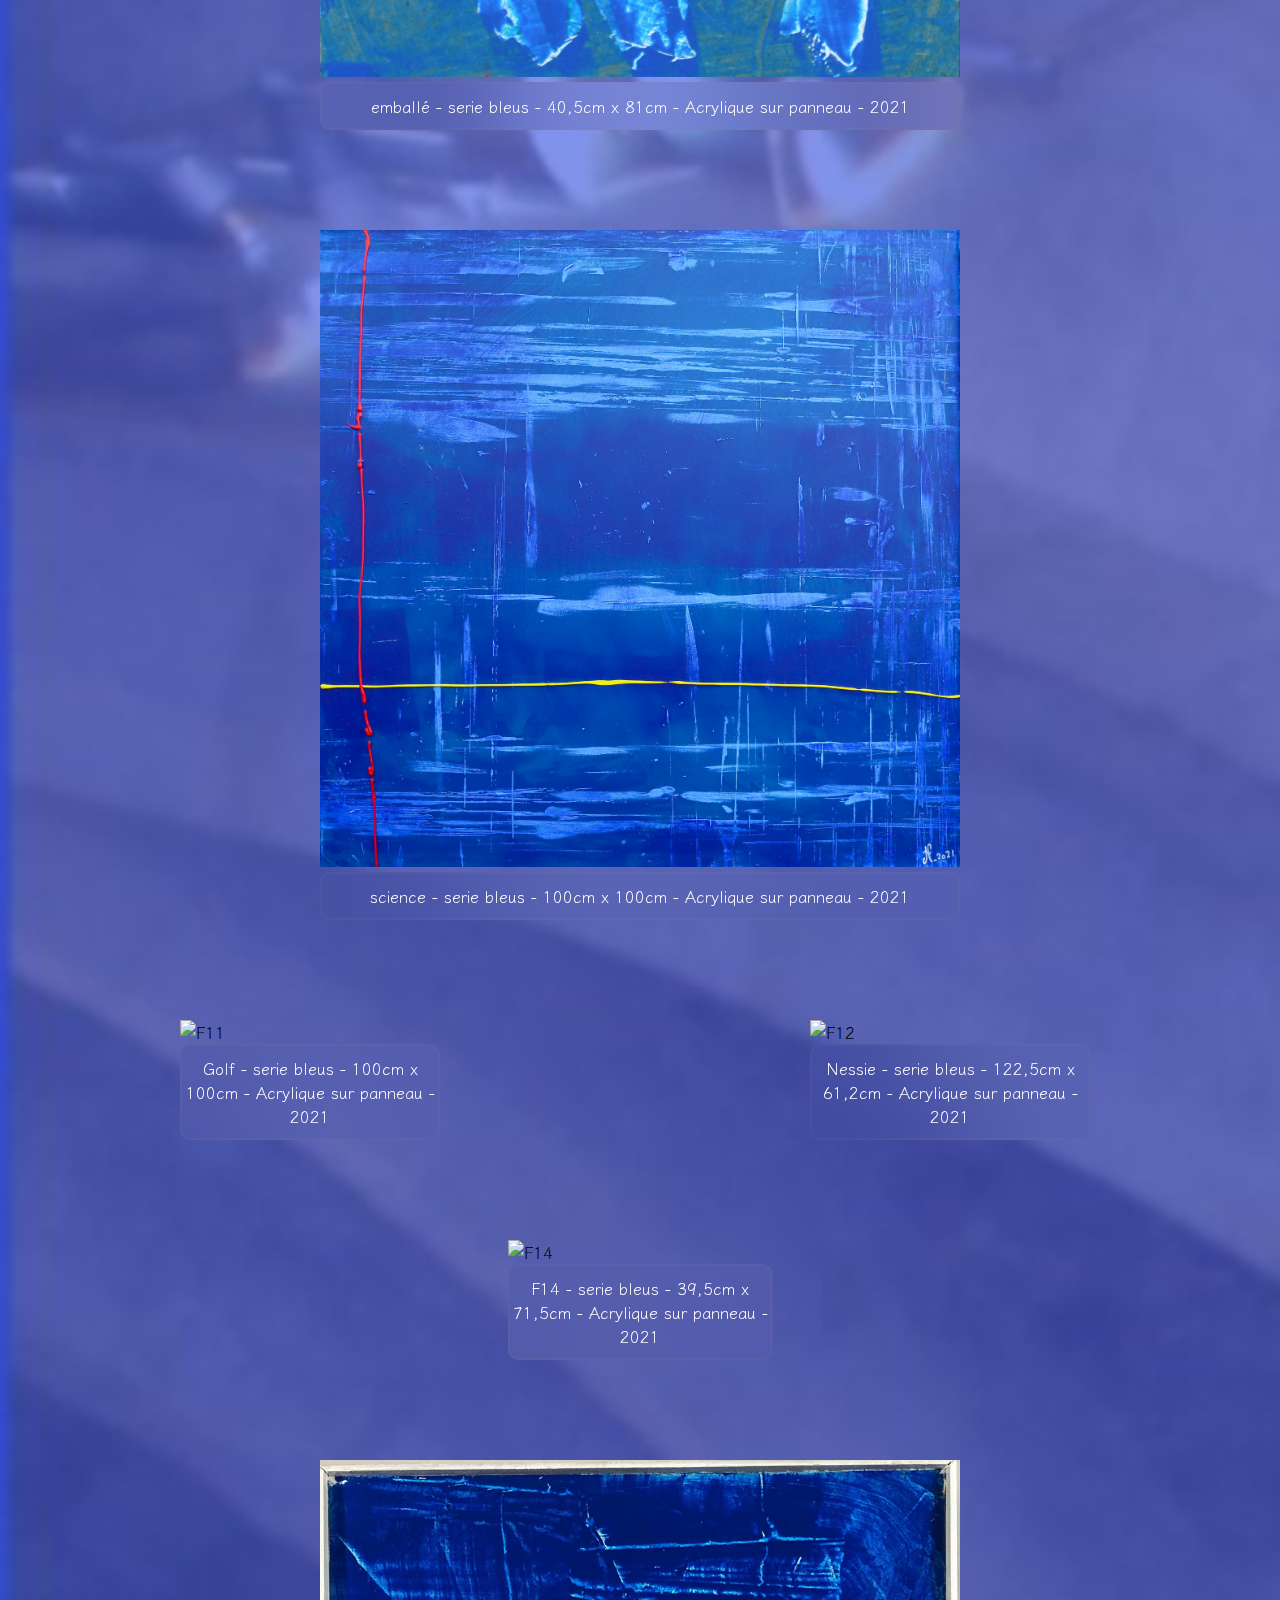
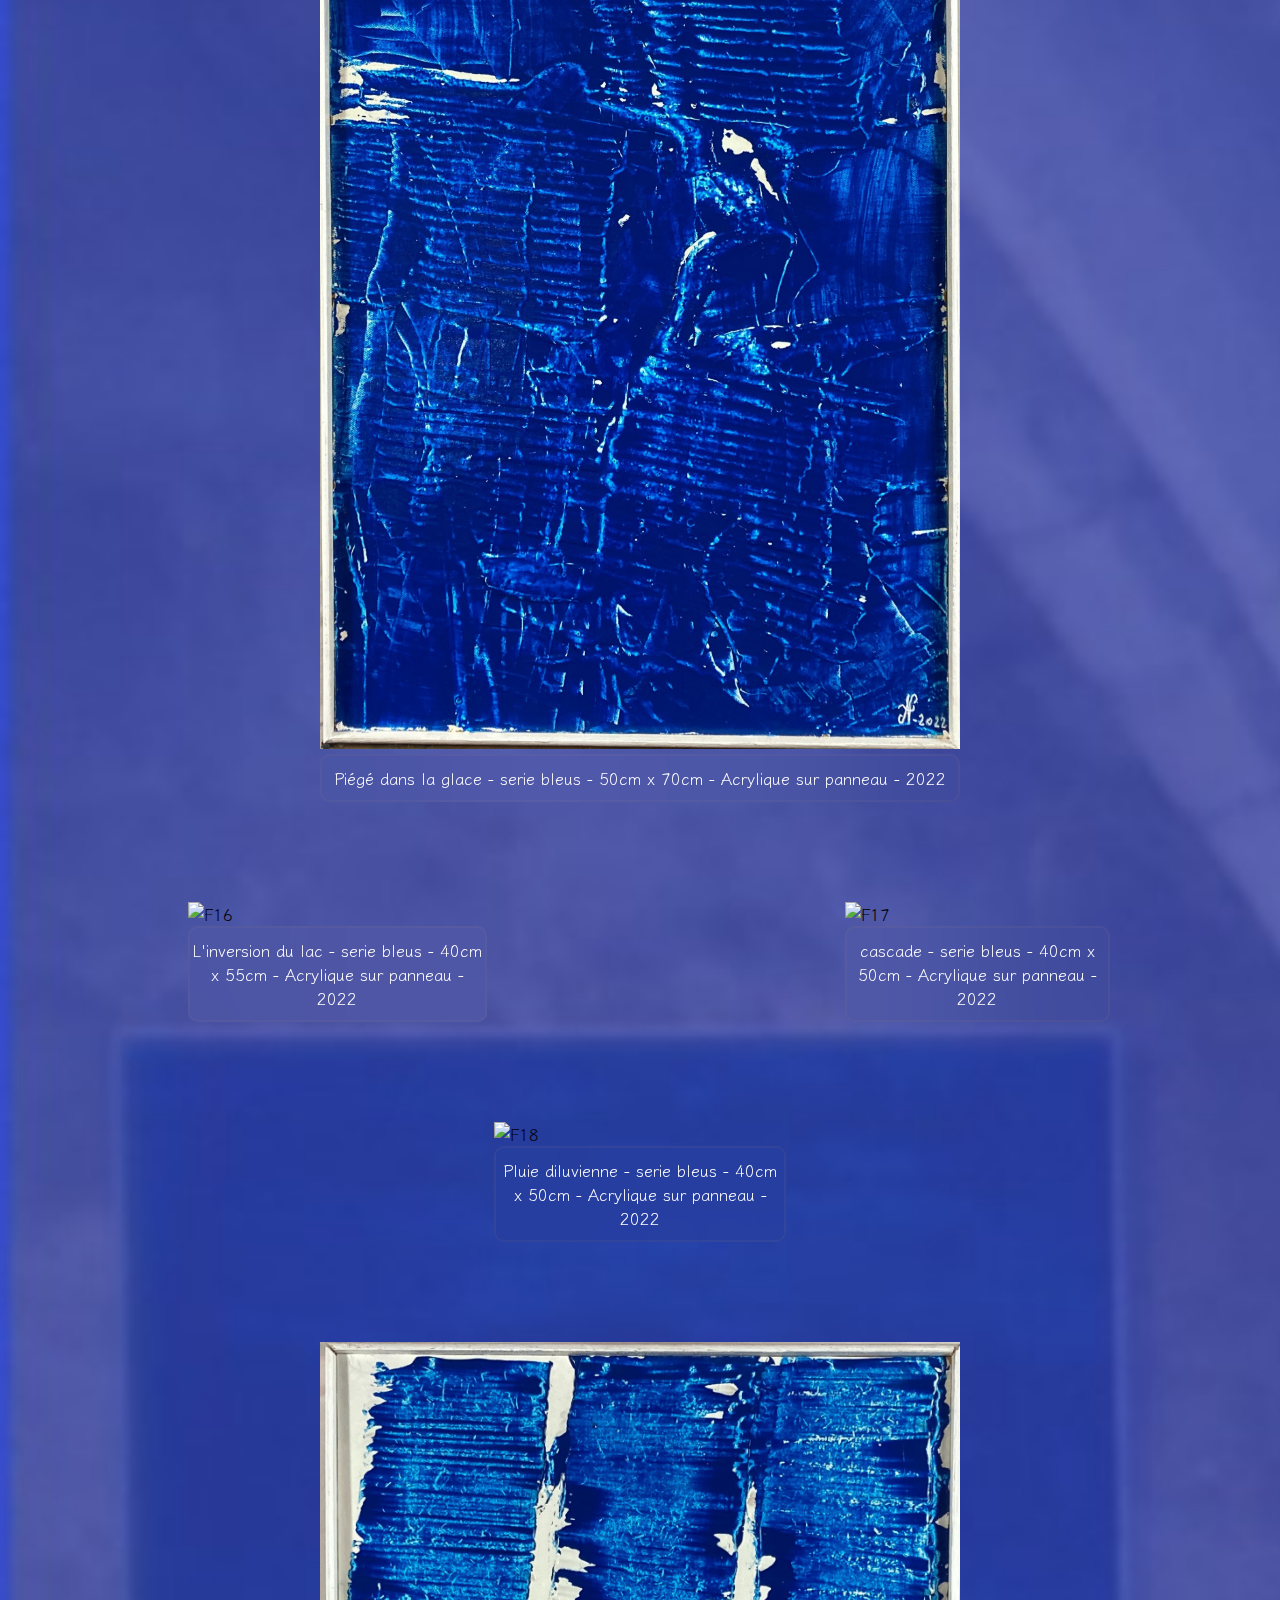
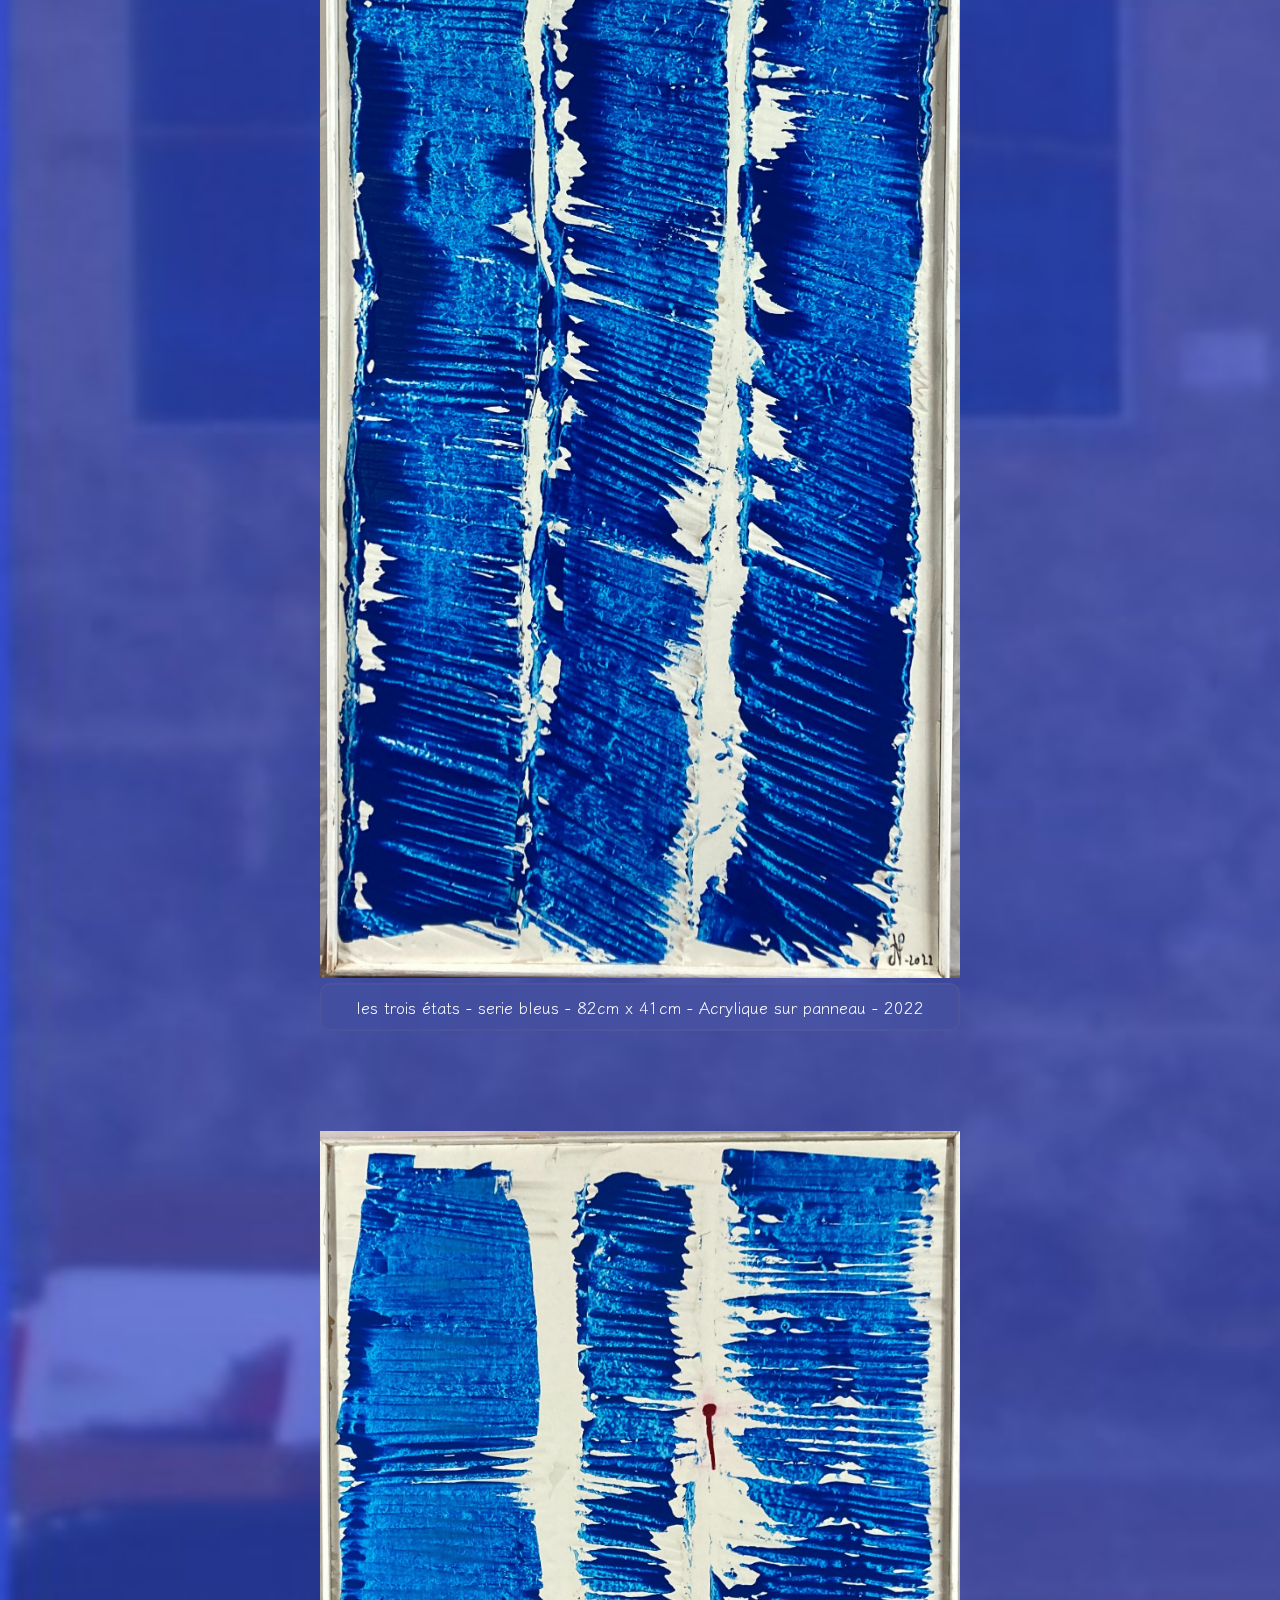
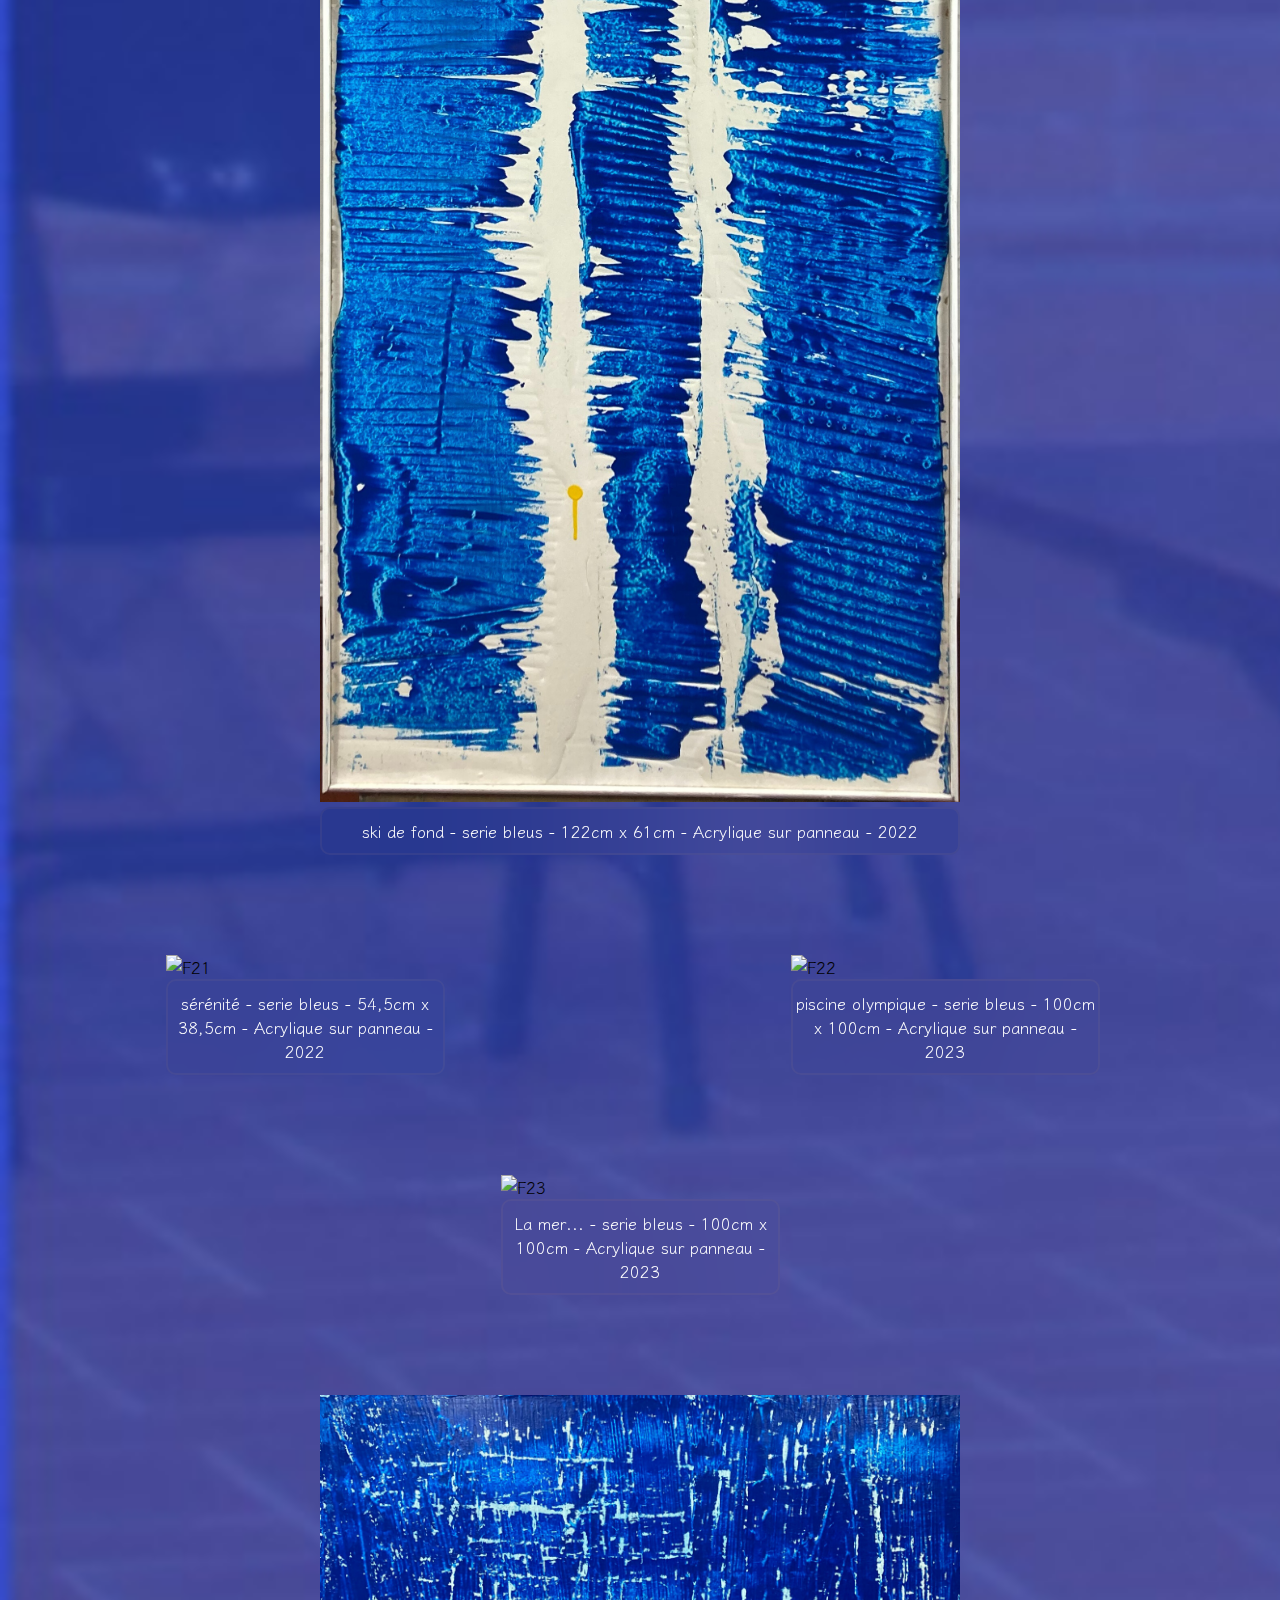
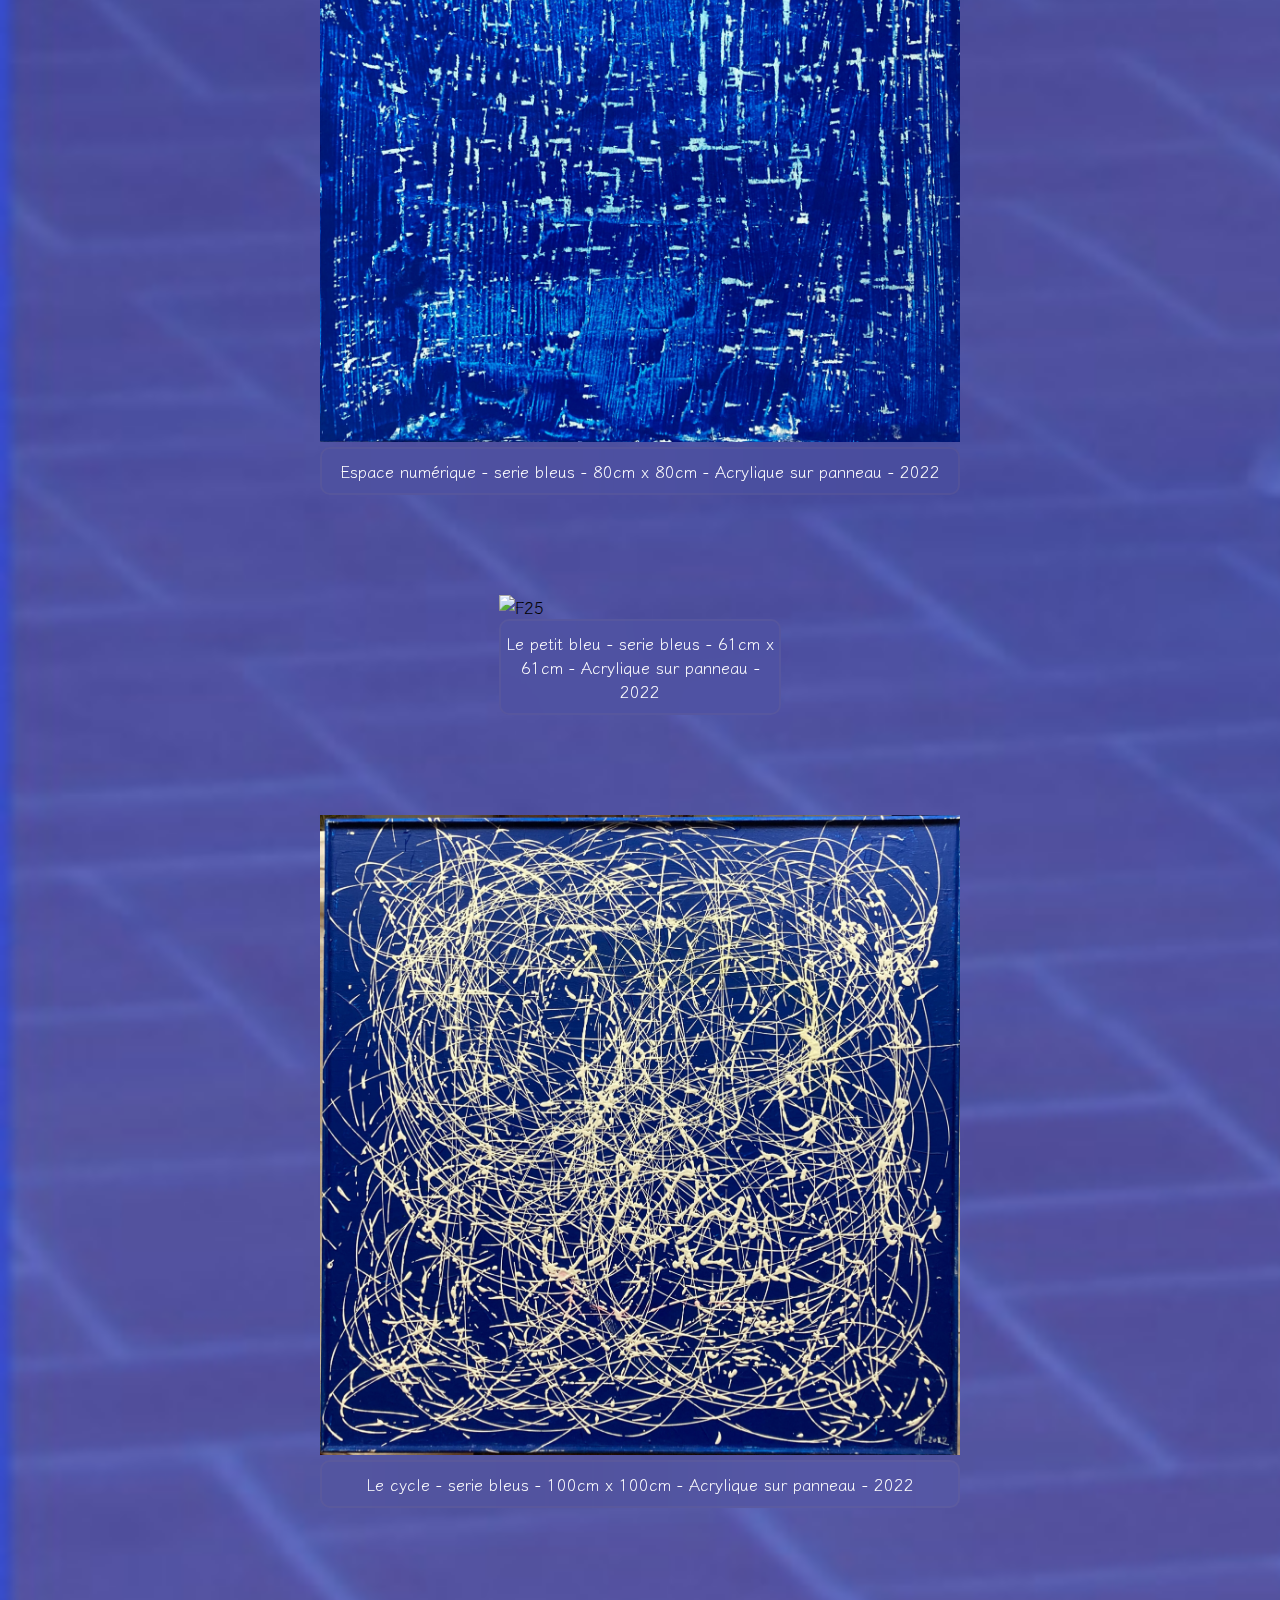
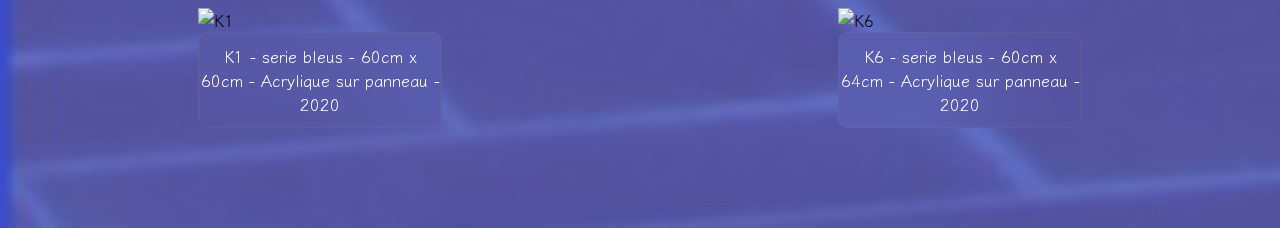
==== commit 0bce63fa: "Update collection-lesbleus.html" ====
--- a/html/collection-lesbleus.html
+++ b/html/collection-lesbleus.html
@@ -54,7 +54,7 @@
                 <div class="caption">planète bleue - serie bleus - 40,5cm x 81cm - Acrylique sur panneau - 2021</div>
             </div>
             <div>
-                <img src="../media/lesbleus/f7.jpg" alt="F7">
+                <img src="../media/lesbleus/F7.JPG" alt="F7">
                 <div class="caption">emballé - serie bleus - 40,5cm x 81cm - Acrylique sur panneau - 2021</div>
             </div>
             <div>
